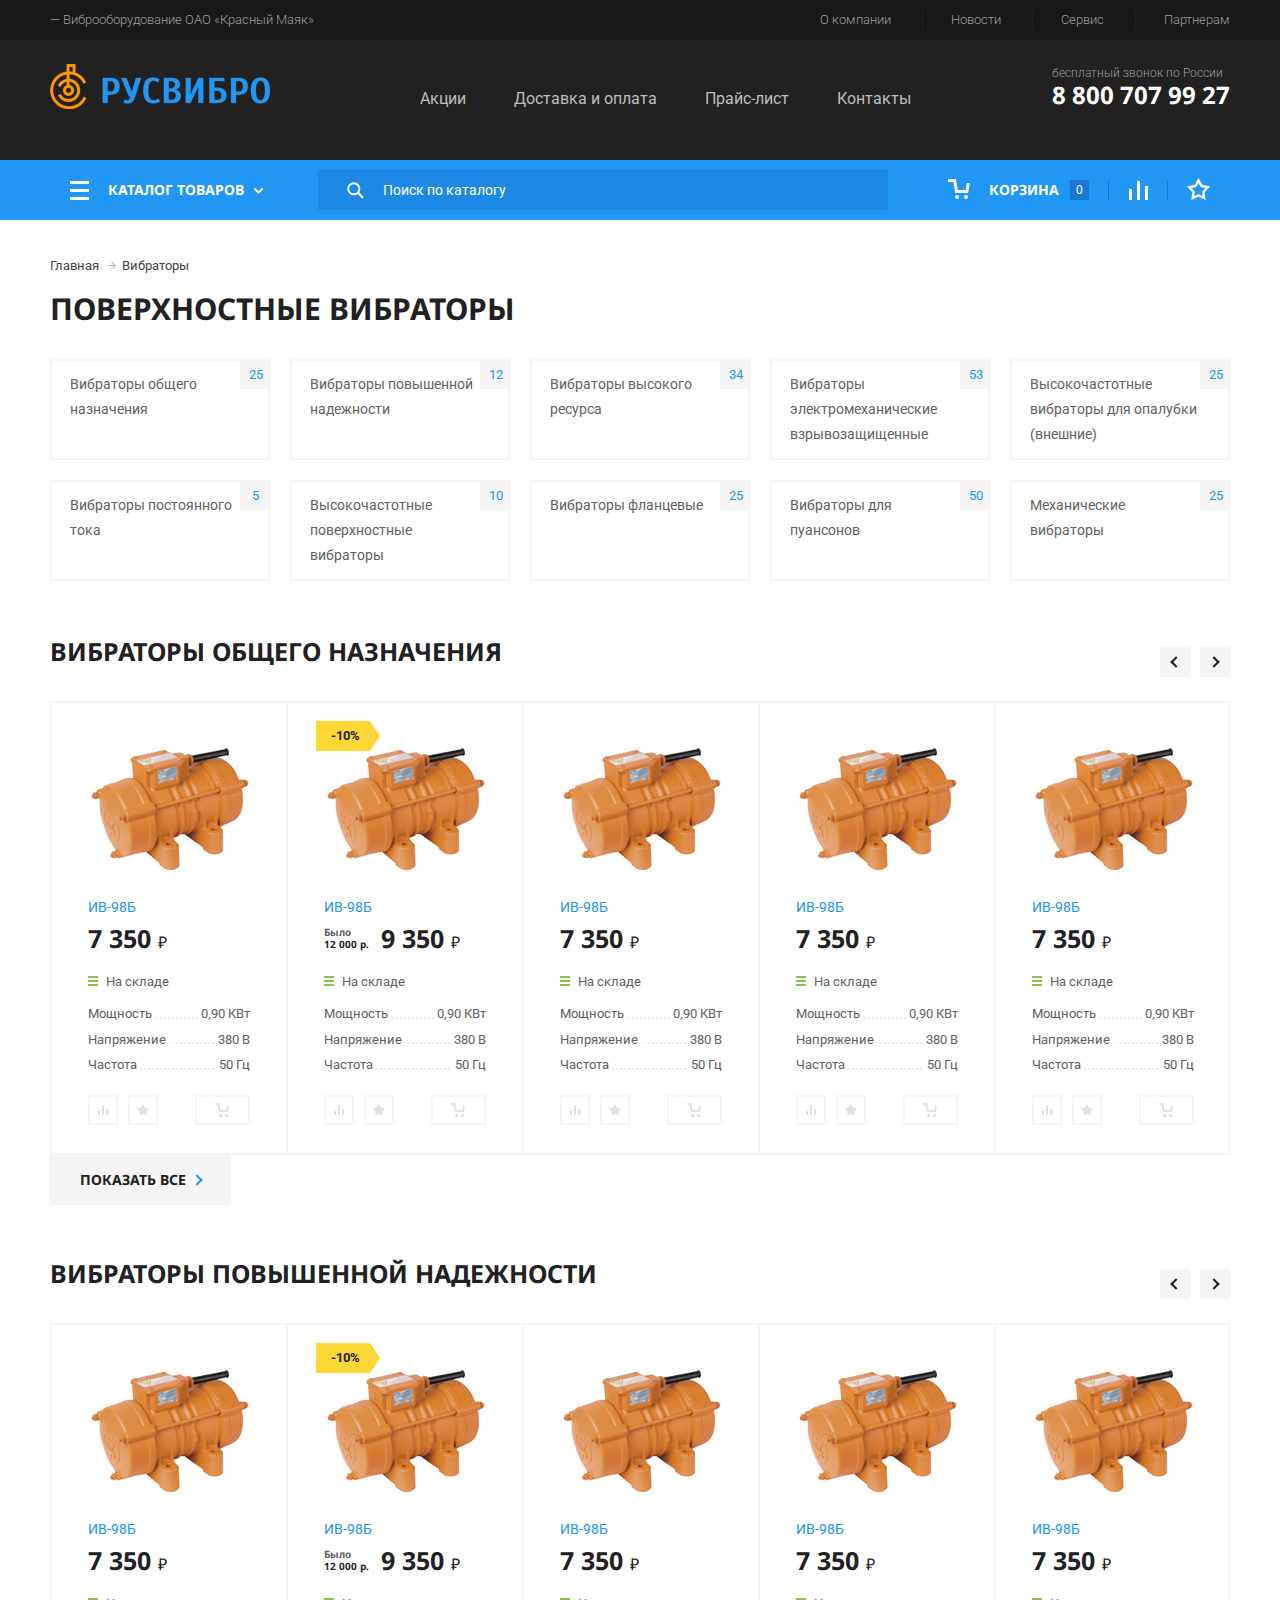
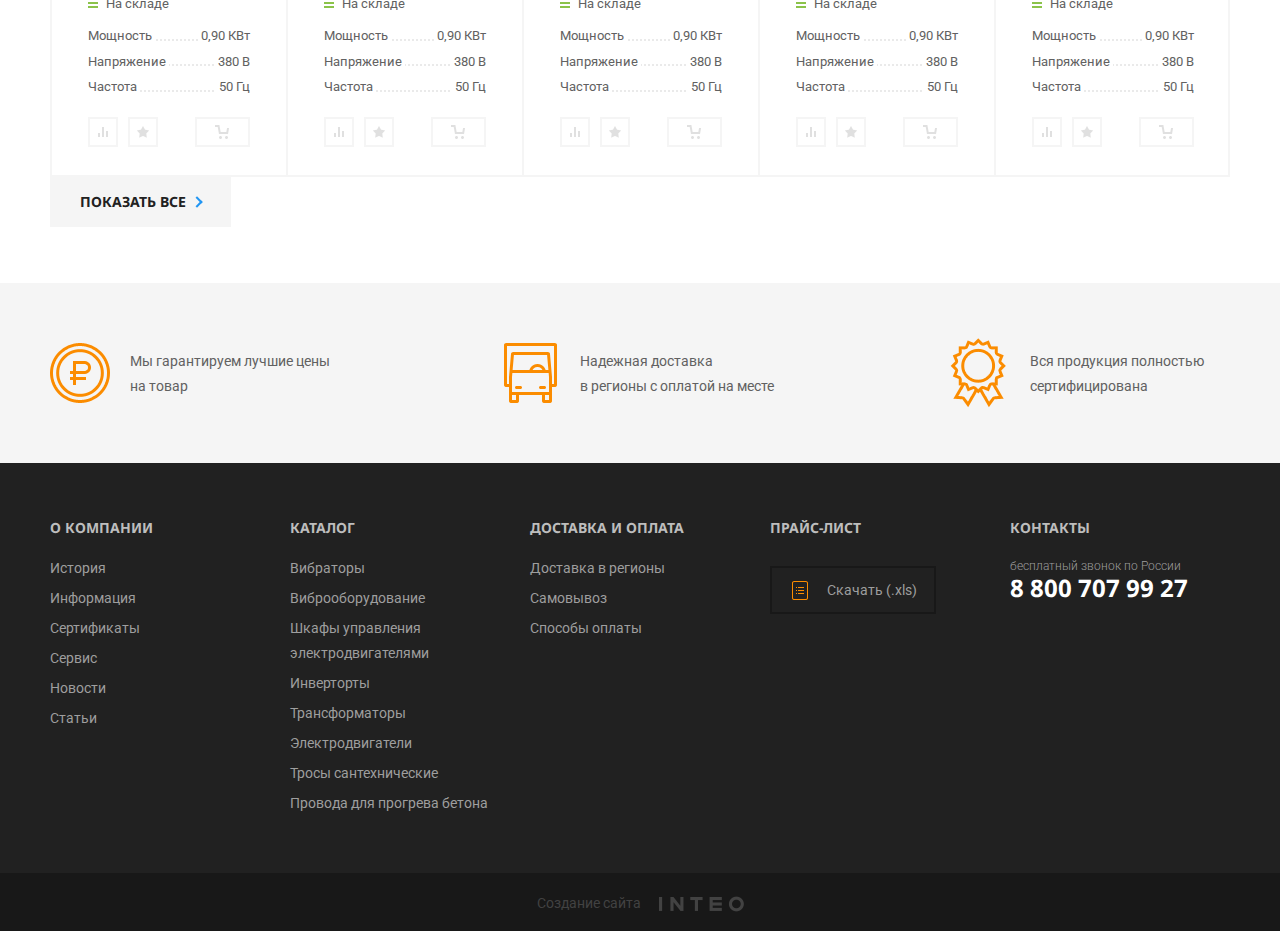
==== index2.html @ ef562145 "Каталог товаров" ====
<!DOCTYPE html>
<html lang="ru">
  <head>
    <meta charset="utf-8">
    <meta http-equiv="X-UA-Compatible" content="IE=edge">
    <meta name="viewport" content="width=device-width, initial-scale=1">
    <meta name="description" content="">
    <meta name="keywords" content="">
    <link rel="icon" href="favicon.ico">
    <title>РусВибро</title>
    <link href='https://fonts.googleapis.com/css?family=Roboto:400,400italic,300,700,700italic&subset=latin,cyrillic' rel='stylesheet' type='text/css'>
    <link href='https://fonts.googleapis.com/css?family=Noto+Sans:400,700&subset=latin,cyrillic' rel='stylesheet' type='text/css'>
    <link href="f/css/flexslider.css" rel="stylesheet">
    <link href="f/css/main.css" rel="stylesheet">
    <script src="f/js/jquery-1.12.0.min.js"></script>
    <!-- HTML5 shim and Respond.js for IE8 support of HTML5 elements and media queries -->
    <!--[if lt IE 9]>
      <script src="https://oss.maxcdn.com/html5shiv/3.7.2/html5shiv.min.js"></script>
      <script src="https://oss.maxcdn.com/respond/1.4.2/respond.min.js"></script>
    <![endif]-->
    <script src="f/js/jquery.equalizer.min.js"></script>
    <script src="f/js/jquery.flexslider-min.js"></script>
    <script src="f/js/common.js"></script>
    <script>
    $(window).load(function() {
  $('.flexslider').flexslider({
    animation: "fade",
    slideshowSpeed: 5000
  });
});</script>
  </head>
  <body>
  <div id="page-wrapper">
    <div id="header">
    <div class="top-menu">
      <div class="container">
        <div class="row">
          <div class="col-md-20">
            <div class="top-menu__intro">— Виброоборудование ОАО «Красный Маяк»</div>
            <ul class="top-menu__links">
              <li><a href="#">О компании</a></li>
              <li><a href="#">Новости</a></li>
              <li><a href="#">Сервис</a></li>
              <li><a href="#">Партнерам</a></li>
            </ul>
          </div>
        </div>
      </div>
    </div>

    <div class="header">
      <div class="container">
        <div class="row">
          <div class="col-md-20">
            <div class="header__logo">
              <a href="/"><img src="f/i/logo.png" alt=""></a>
            </div>
            <div class="header__phone">
              <div class="phone__intro">бесплатный звонок по России</div>
              <div class="phone__num">8 800 707 99 27</div>
            </div>
            <div class="header__menu">
              <ul>
                <li><a href="#">Акции</a></li>
                <li><a href="#">Доставка и оплата</a></li>
                <li><a href="#">Прайс-лист</a></li>
                <li><a href="#">Контакты</a></li>
              </ul>
            </div>
          </div>
        </div>
      </div>
    </div>

    <div class="catalog-menu">
      <div class="container">
        <div class="row">
          <div class="col-md-20">
            <div class="catalog-menu__extra">
              <a class="catalog-menu__extra-item" href="#">
                <i class="icon-cart"></i> Корзина <span class="catalog-menu__cart-counter">0</span>
              </a><a class="catalog-menu__extra-item" href="#">
                <i class="icon-compare"></i>
              </a><a class="catalog-menu__extra-item" href="#">
                <i class="icon-fav"></i>
              </a>
            </div>
            <div class="catalog-menu__button" id="catalog-area">
              <a class="catalog-menu__extra-item" id="all-goods" href="#">
                <i class="icon-ham"></i> Каталог товаров <i class="icon-drop"></i>
              </a>
              <div class="categories">
                <div class="categories__top">
                  <ul class="categories__top-holder">       
                    <li class="category">
                      <a href="/" class="has-children">Вибраторы</a>
                      <div class="categories__sub categories__sub_double">
                        <div class="categories__sub-holder clearfix">
                          <div class="categories__sub-column">
                            <ul>                   
                              <li>
                                <a href="#" class="category-title">Поверхностные вибраторы</a>
                                <ul>                                
                                  <li>
                                    <a href="#">Общего назначения</a>
                                  </li>    
                                  <li>
                                    <a href="#">Общего назначения повышенной надежности</a>
                                  </li>    
                                  <li>
                                    <a href="#">Общего назначения высокого ресурса</a>
                                  </li>    
                                  <li>
                                    <a href="#">Электромеханические взрывозащищенные</a>
                                  </li>    
                                  <li>
                                    <a href="#">Высокочастотные для опалубки (внешние)</a>
                                  </li>    
                                  <li>
                                    <a href="#">Постоянного тока</a>
                                  </li>    
                                  <li>
                                    <a href="#">Высокочастотные</a>
                                  </li>    
                                  <li>
                                    <a href="#">Общего назначения фланцевые</a>
                                  </li>    
                                  <li>
                                    <a href="#">Для пуансонов</a>
                                  </li>    
                                  <li>
                                    <a href="#">Механические</a>
                                  </li>                      
                                </ul>
                              </li>
                            </ul>
                          </div>
                          <div class="categories__sub-column">
                            <ul>                   
                              <li>
                                <a href="#" class="category-title">Глубинные вибраторы</a>
                                <ul>                                
                                  <li>
                                    <a href="#">Для бетона с гибким валом</a>
                                  </li>    
                                  <li>
                                    <a href="#">Портативные</a>
                                  </li>    
                                  <li>
                                    <a href="#">Со встроенным электродвигателем</a>
                                  </li>    
                                  <li>
                                    <a href="#">Навесные</a>
                                  </li>    
                                  <li>
                                    <a href="#">Комплектующие</a>
                                  </li>                      
                                </ul>
                              </li>
                            </ul>
                          </div>
                        </div>
                      </div>
                    </li>   
                    <li class="category">
                      <a href="#" class="has-children">Вибраторы</a>
                      <div class="categories__sub">
                        <div class="categories__sub-holder clearfix">
                          <div class="categories__sub-column">
                            <ul>                   
                              <li>
                                <a href="#" class="category-title">Поверхностные вибраторы</a>
                                <ul>                                
                                  <li>
                                    <a href="#">Для бетона с гибким валом</a>
                                  </li>    
                                  <li>
                                    <a href="#">Портативные</a>
                                  </li>    
                                  <li>
                                    <a href="#">Со встроенным электродвигателем</a>
                                  </li>    
                                  <li>
                                    <a href="#">Навесные</a>
                                  </li>    
                                  <li>
                                    <a href="#">Комплектующие</a>
                                  </li>                      
                                </ul>
                              </li>
                            </ul>
                          </div>
                        </div>
                      </div>
                    </li>
                    <li class="category">
                      <a href="#">Виброоборудование</a>
                    </li>
                    <li class="category">
                      <a href="#">Шкафы управления электродвигателями</a>
                    </li>
                    <li class="category">
                      <a href="#">Инверторы</a>
                    </li>
                    <li class="category">
                      <a href="#">Трансформаторы</a>
                    </li>
                    <li class="category">
                      <a href="#">Электродвигатели</a>
                    </li>
                    <li class="category">
                      <a href="#">Тросы сантехнические</a>
                    </li>
                    <li class="category">
                      <a href="#">Провод для прогрева бетона</a>
                    </li>
                  </ul>
                </div>
              </div>
            </div>
            <div class="catalog-menu__search">
              <div id="search"><form action="" method="get"><input type="text" class="catalog-menu__search-input" placeholder="Поиск по каталогу"><button class="catalog-menu__search-button" type="submit"><i class="icon-search"></i></button></form></div>
            </div>
          </div>
        </div>
      </div>
    </div>
    </div>
    <div class="inner">
      <div class="container">
        <div class="row">
          <div class="col-md-20">
            <ol class="breadcrumb">
              <li><a href="#">Главная</a></li>
              <li><a href="#">Вибраторы</a></li>
            </ol>
            <h1>Поверхностные вибраторы</h1>
            <div class="row">
              <div class="col-lg-4 col-md-5 col-sm-33">
                <a href="#" class="catalog-group">Вибраторы общего назначения<span class="catalog-group__count">25</span></a>
              </div>
              <div class="col-lg-4 col-md-5 col-sm-33">
                <a href="#" class="catalog-group">Вибраторы повышенной надежности<span class="catalog-group__count">12</span></a>
              </div>
              <div class="col-lg-4 col-md-5 col-sm-33">
                <a href="#" class="catalog-group">Вибраторы высокого ресурса<span class="catalog-group__count">34</span></a>
              </div>
              <div class="clearfix visible-sm-block"></div>
              <div class="col-lg-4 col-md-5 col-sm-33">
                <a href="#" class="catalog-group">Вибраторы электромеханические взрывозащищенные<span class="catalog-group__count">53</span></a>
              </div>
              <div class="clearfix visible-md-block"></div>
              <div class="col-lg-4 col-md-5 col-sm-33">
                <a href="#" class="catalog-group">Высокочастотные вибраторы для опалубки (внешние)<span class="catalog-group__count">25</span></a>
              </div>
              <div class="clearfix visible-lg-block"></div>
              <div class="col-lg-4 col-md-5 col-sm-33">
                <a href="#" class="catalog-group">Вибраторы постоянного тока<span class="catalog-group__count">5</span></a>
              </div>
              <div class="clearfix visible-sm-block"></div>
              <div class="col-lg-4 col-md-5 col-sm-33">
                <a href="#" class="catalog-group">Высокочастотные поверхностные вибраторы<span class="catalog-group__count">10</span></a>
              </div>
              <div class="col-lg-4 col-md-5 col-sm-33">
                <a href="#" class="catalog-group">Вибраторы фланцевые<span class="catalog-group__count">25</span></a>
              </div>
              <div class="clearfix visible-md-block"></div>
              <div class="col-lg-4 col-md-5 col-sm-33">
                <a href="#" class="catalog-group">Вибраторы для пуансонов<span class="catalog-group__count">50</span></a>
              </div>
              <div class="col-lg-4 col-md-5 col-sm-33">
                <a href="#" class="catalog-group">Механические вибраторы<span class="catalog-group__count">25</span></a>
              </div>
            </div>
<script>
$(document).ready(function() {
  $('#group1').flexslider({
    animation: "slide",
    animationLoop: true,
    itemWidth: 234,
    itemMargin: 2,
    slideshow: false,
    start: function(){
      $('#group1').equalizer({
        columns: '.catalog-item'
      });
    }
  });
});
</script>
            <div class="catalog-group-preview">
            <h2 class="carousel__title"><a href="#">Вибраторы общего назначения</a></h2>
            <div class="flexslider carousel catalog-items clear" id="group1">
              <ul class="slides">
                <li>
                  <div class="catalog-item" data-href="#">
                    <div class="catalog-item__image">
                      <img src="f/i/cat1.jpg" alt="">
                    </div> 
                    <div class="catalog-item__content">
                      <a href="#"><span class="catalog-item__title">ИВ-98Б</span></a>
                      <div class="catalog-item__price">7 350 <span class="rub">₽</span></div>
                      <div class="catalog-item__warehouse catalog-item__warehouse_yes"><i class="icon-warehouse-yes"></i> На складе</div>
                      <dl class="catalog-item__char clearfix"><dt>Мощность</dt><dd>0,90 КВт</dd></dl>
                      <dl class="catalog-item__char clearfix"><dt>Напряжение</dt><dd>380 В</dd></dl>
                      <dl class="catalog-item__char clearfix"><dt>Частота</dt><dd>50 Гц</dd></dl>
                      <div class="catalog-item__actions"><a href="#" class="btn btn-default btn-xs"><i class="icon-compare-small"></i></a><a href="#" class="btn btn-default btn-xs"><i class="icon-fav-small"></i></a></div>
                    </div>
                    <div class="catalog-item__cart-counter"><span class="minus"></span><input type="number" value="1"><span class="plus"></span></div>
                    <div class="catalog-item__cart"><a href="#" class="btn btn-default btn-xs"><i class="icon-cart-small"></i></a></div>
                  </div>
                </li>
                                <li>
                  <div class="catalog-item" data-href="#">
                    <div class="catalog-item__image">
                      <img src="f/i/cat1.jpg" alt="">
                    </div> 
                    <div class="catalog-item__content">
                      <a href="#"><span class="catalog-item__title">ИВ-98Б</span></a>
                      <div class="catalog-item__price"><span class="catalog-item__price-old">Было<br><b>12 000 р.</b></span> 9 350 <span class="rub">₽</span></div>
                      <div class="catalog-item__warehouse catalog-item__warehouse_yes"><i class="icon-warehouse-yes"></i> На складе</div>
                      <dl class="catalog-item__char clearfix"><dt>Мощность</dt><dd>0,90 КВт</dd></dl>
                      <dl class="catalog-item__char clearfix"><dt>Напряжение</dt><dd>380 В</dd></dl>
                      <dl class="catalog-item__char clearfix"><dt>Частота</dt><dd>50 Гц</dd></dl>
                      <div class="catalog-item__actions"><a href="#" class="btn btn-default btn-xs"><i class="icon-compare-small"></i></a><a href="#" class="btn btn-default btn-xs"><i class="icon-fav-small"></i></a></div>
                    </div>
                    <div class="catalog-item__cart-counter"><span class="minus"></span><input type="number" value="1"><span class="plus"></span></div>
                    <div class="catalog-item__cart"><a href="#" class="btn btn-default btn-xs"><i class="icon-cart-small"></i></a></div>
                    <div class="catalog-item__labels">
                      <div class="catalog-item__labels-item">
                        <span class="catalog-item__labels-content catalog-item__labels-content_discount">-10%</span>
                      </div>
                    </div>
                  </div>
                </li>
                                <li>
                  <div class="catalog-item" data-href="#">
                    <div class="catalog-item__image">
                      <img src="f/i/cat1.jpg" alt="">
                    </div> 
                    <div class="catalog-item__content">
                      <a href="#"><span class="catalog-item__title">ИВ-98Б</span></a>
                      <div class="catalog-item__price">7 350 <span class="rub">₽</span></div>
                      <div class="catalog-item__warehouse catalog-item__warehouse_yes"><i class="icon-warehouse-yes"></i> На складе</div>
                      <dl class="catalog-item__char clearfix"><dt>Мощность</dt><dd>0,90 КВт</dd></dl>
                      <dl class="catalog-item__char clearfix"><dt>Напряжение</dt><dd>380 В</dd></dl>
                      <dl class="catalog-item__char clearfix"><dt>Частота</dt><dd>50 Гц</dd></dl>
                      <div class="catalog-item__actions"><a href="#" class="btn btn-default btn-xs"><i class="icon-compare-small"></i></a><a href="#" class="btn btn-default btn-xs"><i class="icon-fav-small"></i></a></div>
                    </div>
                    <div class="catalog-item__cart-counter"><span class="minus"></span><input type="number" value="1"><span class="plus"></span></div>
                    <div class="catalog-item__cart"><a href="#" class="btn btn-default btn-xs"><i class="icon-cart-small"></i></a></div>
                  </div>
                </li>
                                <li>
                  <div class="catalog-item" data-href="#">
                    <div class="catalog-item__image">
                      <img src="f/i/cat1.jpg" alt="">
                    </div> 
                    <div class="catalog-item__content">
                      <a href="#"><span class="catalog-item__title">ИВ-98Б</span></a>
                      <div class="catalog-item__price">7 350 <span class="rub">₽</span></div>
                      <div class="catalog-item__warehouse catalog-item__warehouse_yes"><i class="icon-warehouse-yes"></i> На складе</div>
                      <dl class="catalog-item__char clearfix"><dt>Мощность</dt><dd>0,90 КВт</dd></dl>
                      <dl class="catalog-item__char clearfix"><dt>Напряжение</dt><dd>380 В</dd></dl>
                      <dl class="catalog-item__char clearfix"><dt>Частота</dt><dd>50 Гц</dd></dl>
                      <div class="catalog-item__actions"><a href="#" class="btn btn-default btn-xs"><i class="icon-compare-small"></i></a><a href="#" class="btn btn-default btn-xs"><i class="icon-fav-small"></i></a></div>
                    </div>
                    <div class="catalog-item__cart-counter"><span class="minus"></span><input type="number" value="1"><span class="plus"></span></div>
                    <div class="catalog-item__cart"><a href="#" class="btn btn-default btn-xs"><i class="icon-cart-small"></i></a></div>
                  </div>
                </li>
                                <li>
                  <div class="catalog-item" data-href="#">
                    <div class="catalog-item__image">
                      <img src="f/i/cat1.jpg" alt="">
                    </div> 
                    <div class="catalog-item__content">
                      <a href="#"><span class="catalog-item__title">ИВ-98Б</span></a>
                      <div class="catalog-item__price">7 350 <span class="rub">₽</span></div>
                      <div class="catalog-item__warehouse catalog-item__warehouse_yes"><i class="icon-warehouse-yes"></i> На складе</div>
                      <dl class="catalog-item__char clearfix"><dt>Мощность</dt><dd>0,90 КВт</dd></dl>
                      <dl class="catalog-item__char clearfix"><dt>Напряжение</dt><dd>380 В</dd></dl>
                      <dl class="catalog-item__char clearfix"><dt>Частота</dt><dd>50 Гц</dd></dl>
                      <div class="catalog-item__actions"><a href="#" class="btn btn-default btn-xs"><i class="icon-compare-small"></i></a><a href="#" class="btn btn-default btn-xs"><i class="icon-fav-small"></i></a></div>
                    </div>
                    <div class="catalog-item__cart-counter"><span class="minus"></span><input type="number" value="1"><span class="plus"></span></div>
                    <div class="catalog-item__cart"><a href="#" class="btn btn-default btn-xs"><i class="icon-cart-small"></i></a></div>
                  </div>
                </li>
                                <li>
                  <div class="catalog-item" data-href="#">
                    <div class="catalog-item__image">
                      <img src="f/i/cat1.jpg" alt="">
                    </div> 
                    <div class="catalog-item__content">
                      <a href="#"><span class="catalog-item__title">ИВ-98Б</span></a>
                      <div class="catalog-item__price">7 350 <span class="rub">₽</span></div>
                      <div class="catalog-item__warehouse catalog-item__warehouse_yes"><i class="icon-warehouse-yes"></i> На складе</div>
                      <dl class="catalog-item__char clearfix"><dt>Мощность</dt><dd>0,90 КВт</dd></dl>
                      <dl class="catalog-item__char clearfix"><dt>Напряжение</dt><dd>380 В</dd></dl>
                      <dl class="catalog-item__char clearfix"><dt>Частота</dt><dd>50 Гц</dd></dl>
                      <div class="catalog-item__actions"><a href="#" class="btn btn-default btn-xs"><i class="icon-compare-small"></i></a><a href="#" class="btn btn-default btn-xs"><i class="icon-fav-small"></i></a></div>
                    </div>
                    <div class="catalog-item__cart-counter"><span class="minus"></span><input type="number" value="1"><span class="plus"></span></div>
                    <div class="catalog-item__cart"><a href="#" class="btn btn-default btn-xs"><i class="icon-cart-small"></i></a></div>
                  </div>
                </li>
                                <li>
                  <div class="catalog-item" data-href="#">
                    <div class="catalog-item__image">
                      <img src="f/i/cat1.jpg" alt="">
                    </div> 
                    <div class="catalog-item__content">
                      <a href="#"><span class="catalog-item__title">ИВ-98Б</span></a>
                      <div class="catalog-item__price">7 350 <span class="rub">₽</span></div>
                      <div class="catalog-item__warehouse catalog-item__warehouse_yes"><i class="icon-warehouse-yes"></i> На складе</div>
                      <dl class="catalog-item__char clearfix"><dt>Мощность</dt><dd>0,90 КВт</dd></dl>
                      <dl class="catalog-item__char clearfix"><dt>Напряжение</dt><dd>380 В</dd></dl>
                      <dl class="catalog-item__char clearfix"><dt>Частота</dt><dd>50 Гц</dd></dl>
                      <div class="catalog-item__actions"><a href="#" class="btn btn-default btn-xs"><i class="icon-compare-small"></i></a><a href="#" class="btn btn-default btn-xs"><i class="icon-fav-small"></i></a></div>
                    </div>
                    <div class="catalog-item__cart-counter"><span class="minus"></span><input type="number" value="1"><span class="plus"></span></div>
                    <div class="catalog-item__cart"><a href="#" class="btn btn-default btn-xs"><i class="icon-cart-small"></i></a></div>
                  </div>
                </li>
                <li>
                  <div class="catalog-item" data-href="#">
                    <div class="catalog-item__image">
                      <img src="f/i/cat1.jpg" alt="">
                    </div> 
                    <div class="catalog-item__content">
                      <a href="#"><span class="catalog-item__title">ИВ-98Б</span></a>
                      <div class="catalog-item__price">7 350 <span class="rub">₽</span></div>
                      <div class="catalog-item__warehouse catalog-item__warehouse_yes"><i class="icon-warehouse-yes"></i> На складе</div>
                      <dl class="catalog-item__char clearfix"><dt>Мощность</dt><dd>0,90 КВт</dd></dl>
                      <dl class="catalog-item__char clearfix"><dt>Напряжение</dt><dd>380 В</dd></dl>
                      <dl class="catalog-item__char clearfix"><dt>Частота</dt><dd>50 Гц</dd></dl>
                      <div class="catalog-item__actions"><a href="#" class="btn btn-default btn-xs"><i class="icon-compare-small"></i></a><a href="#" class="btn btn-default btn-xs"><i class="icon-fav-small"></i></a></div>
                    </div>
                    <div class="catalog-item__cart-counter"><span class="minus"></span><input type="number" value="1"><span class="plus"></span></div>
                    <div class="catalog-item__cart"><a href="#" class="btn btn-default btn-xs"><i class="icon-cart-small"></i></a></div>
                  </div>
                </li>
                <li>
                  <div class="catalog-item" data-href="#">
                    <div class="catalog-item__image">
                      <img src="f/i/cat1.jpg" alt="">
                    </div> 
                    <div class="catalog-item__content">
                      <a href="#"><span class="catalog-item__title">ИВ-98Б</span></a>
                      <div class="catalog-item__price">7 350 <span class="rub">₽</span></div>
                      <div class="catalog-item__warehouse catalog-item__warehouse_yes"><i class="icon-warehouse-yes"></i> На складе</div>
                      <dl class="catalog-item__char clearfix"><dt>Мощность</dt><dd>0,90 КВт</dd></dl>
                      <dl class="catalog-item__char clearfix"><dt>Напряжение</dt><dd>380 В</dd></dl>
                      <dl class="catalog-item__char clearfix"><dt>Частота</dt><dd>50 Гц</dd></dl>
                      <div class="catalog-item__actions"><a href="#" class="btn btn-default btn-xs"><i class="icon-compare-small"></i></a><a href="#" class="btn btn-default btn-xs"><i class="icon-fav-small"></i></a></div>
                    </div>
                    <div class="catalog-item__cart-counter"><span class="minus"></span><input type="number" value="1"><span class="plus"></span></div>
                    <div class="catalog-item__cart"><a href="#" class="btn btn-default btn-xs"><i class="icon-cart-small"></i></a></div>
                  </div>
                </li>
                <li>
                  <div class="catalog-item" data-href="#">
                    <div class="catalog-item__image">
                      <img src="f/i/cat1.jpg" alt="">
                    </div> 
                    <div class="catalog-item__content">
                      <a href="#"><span class="catalog-item__title">ИВ-98Б</span></a>
                      <div class="catalog-item__price">7 350 <span class="rub">₽</span></div>
                      <div class="catalog-item__warehouse catalog-item__warehouse_yes"><i class="icon-warehouse-yes"></i> На складе</div>
                      <dl class="catalog-item__char clearfix"><dt>Мощность</dt><dd>0,90 КВт</dd></dl>
                      <dl class="catalog-item__char clearfix"><dt>Напряжение</dt><dd>380 В</dd></dl>
                      <dl class="catalog-item__char clearfix"><dt>Частота</dt><dd>50 Гц</dd></dl>
                      <div class="catalog-item__actions"><a href="#" class="btn btn-default btn-xs"><i class="icon-compare-small"></i></a><a href="#" class="btn btn-default btn-xs"><i class="icon-fav-small"></i></a></div>
                    </div>
                    <div class="catalog-item__cart-counter"><span class="minus"></span><input type="number" value="1"><span class="plus"></span></div>
                    <div class="catalog-item__cart"><a href="#" class="btn btn-default btn-xs"><i class="icon-cart-small"></i></a></div>
                  </div>
                </li>
                <li>
                  <div class="catalog-item" data-href="#">
                    <div class="catalog-item__image">
                      <img src="f/i/cat1.jpg" alt="">
                    </div> 
                    <div class="catalog-item__content">
                      <a href="#"><span class="catalog-item__title">ИВ-98Б</span></a>
                      <div class="catalog-item__price">7 350 <span class="rub">₽</span></div>
                      <div class="catalog-item__warehouse catalog-item__warehouse_yes"><i class="icon-warehouse-yes"></i> На складе</div>
                      <dl class="catalog-item__char clearfix"><dt>Мощность</dt><dd>0,90 КВт</dd></dl>
                      <dl class="catalog-item__char clearfix"><dt>Напряжение</dt><dd>380 В</dd></dl>
                      <dl class="catalog-item__char clearfix"><dt>Частота</dt><dd>50 Гц</dd></dl>
                      <div class="catalog-item__actions"><a href="#" class="btn btn-default btn-xs"><i class="icon-compare-small"></i></a><a href="#" class="btn btn-default btn-xs"><i class="icon-fav-small"></i></a></div>
                    </div>
                    <div class="catalog-item__cart-counter"><span class="minus"></span><input type="number" value="1"><span class="plus"></span></div>
                    <div class="catalog-item__cart"><a href="#" class="btn btn-default btn-xs"><i class="icon-cart-small"></i></a></div>
                  </div>
                </li>
              </ul>
            </div>
            <div class="catalog-all"><a href="#"><span>Показать все</span></a></div>
            </div>


<script>
$(document).ready(function() {
  $('#group2').flexslider({
    animation: "slide",
    animationLoop: true,
    itemWidth: 234,
    itemMargin: 2,
    slideshow: false,
    start: function(){
      $('#group2').equalizer({
        columns: '.catalog-item'
      });
    }
  });
});
</script>
            <div class="catalog-group-preview">
            <h2 class="carousel__title"><a href="#">Вибраторы повышенной надежности</a></h2>
            <div class="flexslider carousel catalog-items clear" id="group2">
              <ul class="slides">
                <li>
                  <div class="catalog-item" data-href="#">
                    <div class="catalog-item__image">
                      <img src="f/i/cat1.jpg" alt="">
                    </div> 
                    <div class="catalog-item__content">
                      <a href="#"><span class="catalog-item__title">ИВ-98Б</span></a>
                      <div class="catalog-item__price">7 350 <span class="rub">₽</span></div>
                      <div class="catalog-item__warehouse catalog-item__warehouse_yes"><i class="icon-warehouse-yes"></i> На складе</div>
                      <dl class="catalog-item__char clearfix"><dt>Мощность</dt><dd>0,90 КВт</dd></dl>
                      <dl class="catalog-item__char clearfix"><dt>Напряжение</dt><dd>380 В</dd></dl>
                      <dl class="catalog-item__char clearfix"><dt>Частота</dt><dd>50 Гц</dd></dl>
                      <div class="catalog-item__actions"><a href="#" class="btn btn-default btn-xs"><i class="icon-compare-small"></i></a><a href="#" class="btn btn-default btn-xs"><i class="icon-fav-small"></i></a></div>
                    </div>
                    <div class="catalog-item__cart-counter"><span class="minus"></span><input type="number" value="1"><span class="plus"></span></div>
                    <div class="catalog-item__cart"><a href="#" class="btn btn-default btn-xs"><i class="icon-cart-small"></i></a></div>
                  </div>
                </li>
                                <li>
                  <div class="catalog-item" data-href="#">
                    <div class="catalog-item__image">
                      <img src="f/i/cat1.jpg" alt="">
                    </div> 
                    <div class="catalog-item__content">
                      <a href="#"><span class="catalog-item__title">ИВ-98Б</span></a>
                      <div class="catalog-item__price"><span class="catalog-item__price-old">Было<br><b>12 000 р.</b></span> 9 350 <span class="rub">₽</span></div>
                      <div class="catalog-item__warehouse catalog-item__warehouse_yes"><i class="icon-warehouse-yes"></i> На складе</div>
                      <dl class="catalog-item__char clearfix"><dt>Мощность</dt><dd>0,90 КВт</dd></dl>
                      <dl class="catalog-item__char clearfix"><dt>Напряжение</dt><dd>380 В</dd></dl>
                      <dl class="catalog-item__char clearfix"><dt>Частота</dt><dd>50 Гц</dd></dl>
                      <div class="catalog-item__actions"><a href="#" class="btn btn-default btn-xs"><i class="icon-compare-small"></i></a><a href="#" class="btn btn-default btn-xs"><i class="icon-fav-small"></i></a></div>
                    </div>
                    <div class="catalog-item__cart-counter"><span class="minus"></span><input type="number" value="1"><span class="plus"></span></div>
                    <div class="catalog-item__cart"><a href="#" class="btn btn-default btn-xs"><i class="icon-cart-small"></i></a></div>
                    <div class="catalog-item__labels">
                      <div class="catalog-item__labels-item">
                        <span class="catalog-item__labels-content catalog-item__labels-content_discount">-10%</span>
                      </div>
                    </div>
                  </div>
                </li>
                                <li>
                  <div class="catalog-item" data-href="#">
                    <div class="catalog-item__image">
                      <img src="f/i/cat1.jpg" alt="">
                    </div> 
                    <div class="catalog-item__content">
                      <a href="#"><span class="catalog-item__title">ИВ-98Б</span></a>
                      <div class="catalog-item__price">7 350 <span class="rub">₽</span></div>
                      <div class="catalog-item__warehouse catalog-item__warehouse_yes"><i class="icon-warehouse-yes"></i> На складе</div>
                      <dl class="catalog-item__char clearfix"><dt>Мощность</dt><dd>0,90 КВт</dd></dl>
                      <dl class="catalog-item__char clearfix"><dt>Напряжение</dt><dd>380 В</dd></dl>
                      <dl class="catalog-item__char clearfix"><dt>Частота</dt><dd>50 Гц</dd></dl>
                      <div class="catalog-item__actions"><a href="#" class="btn btn-default btn-xs"><i class="icon-compare-small"></i></a><a href="#" class="btn btn-default btn-xs"><i class="icon-fav-small"></i></a></div>
                    </div>
                    <div class="catalog-item__cart-counter"><span class="minus"></span><input type="number" value="1"><span class="plus"></span></div>
                    <div class="catalog-item__cart"><a href="#" class="btn btn-default btn-xs"><i class="icon-cart-small"></i></a></div>
                  </div>
                </li>
                                <li>
                  <div class="catalog-item" data-href="#">
                    <div class="catalog-item__image">
                      <img src="f/i/cat1.jpg" alt="">
                    </div> 
                    <div class="catalog-item__content">
                      <a href="#"><span class="catalog-item__title">ИВ-98Б</span></a>
                      <div class="catalog-item__price">7 350 <span class="rub">₽</span></div>
                      <div class="catalog-item__warehouse catalog-item__warehouse_yes"><i class="icon-warehouse-yes"></i> На складе</div>
                      <dl class="catalog-item__char clearfix"><dt>Мощность</dt><dd>0,90 КВт</dd></dl>
                      <dl class="catalog-item__char clearfix"><dt>Напряжение</dt><dd>380 В</dd></dl>
                      <dl class="catalog-item__char clearfix"><dt>Частота</dt><dd>50 Гц</dd></dl>
                      <div class="catalog-item__actions"><a href="#" class="btn btn-default btn-xs"><i class="icon-compare-small"></i></a><a href="#" class="btn btn-default btn-xs"><i class="icon-fav-small"></i></a></div>
                    </div>
                    <div class="catalog-item__cart-counter"><span class="minus"></span><input type="number" value="1"><span class="plus"></span></div>
                    <div class="catalog-item__cart"><a href="#" class="btn btn-default btn-xs"><i class="icon-cart-small"></i></a></div>
                  </div>
                </li>
                                <li>
                  <div class="catalog-item" data-href="#">
                    <div class="catalog-item__image">
                      <img src="f/i/cat1.jpg" alt="">
                    </div> 
                    <div class="catalog-item__content">
                      <a href="#"><span class="catalog-item__title">ИВ-98Б</span></a>
                      <div class="catalog-item__price">7 350 <span class="rub">₽</span></div>
                      <div class="catalog-item__warehouse catalog-item__warehouse_yes"><i class="icon-warehouse-yes"></i> На складе</div>
                      <dl class="catalog-item__char clearfix"><dt>Мощность</dt><dd>0,90 КВт</dd></dl>
                      <dl class="catalog-item__char clearfix"><dt>Напряжение</dt><dd>380 В</dd></dl>
                      <dl class="catalog-item__char clearfix"><dt>Частота</dt><dd>50 Гц</dd></dl>
                      <div class="catalog-item__actions"><a href="#" class="btn btn-default btn-xs"><i class="icon-compare-small"></i></a><a href="#" class="btn btn-default btn-xs"><i class="icon-fav-small"></i></a></div>
                    </div>
                    <div class="catalog-item__cart-counter"><span class="minus"></span><input type="number" value="1"><span class="plus"></span></div>
                    <div class="catalog-item__cart"><a href="#" class="btn btn-default btn-xs"><i class="icon-cart-small"></i></a></div>
                  </div>
                </li>
                                <li>
                  <div class="catalog-item" data-href="#">
                    <div class="catalog-item__image">
                      <img src="f/i/cat1.jpg" alt="">
                    </div> 
                    <div class="catalog-item__content">
                      <a href="#"><span class="catalog-item__title">ИВ-98Б</span></a>
                      <div class="catalog-item__price">7 350 <span class="rub">₽</span></div>
                      <div class="catalog-item__warehouse catalog-item__warehouse_yes"><i class="icon-warehouse-yes"></i> На складе</div>
                      <dl class="catalog-item__char clearfix"><dt>Мощность</dt><dd>0,90 КВт</dd></dl>
                      <dl class="catalog-item__char clearfix"><dt>Напряжение</dt><dd>380 В</dd></dl>
                      <dl class="catalog-item__char clearfix"><dt>Частота</dt><dd>50 Гц</dd></dl>
                      <div class="catalog-item__actions"><a href="#" class="btn btn-default btn-xs"><i class="icon-compare-small"></i></a><a href="#" class="btn btn-default btn-xs"><i class="icon-fav-small"></i></a></div>
                    </div>
                    <div class="catalog-item__cart-counter"><span class="minus"></span><input type="number" value="1"><span class="plus"></span></div>
                    <div class="catalog-item__cart"><a href="#" class="btn btn-default btn-xs"><i class="icon-cart-small"></i></a></div>
                  </div>
                </li>
                                <li>
                  <div class="catalog-item" data-href="#">
                    <div class="catalog-item__image">
                      <img src="f/i/cat1.jpg" alt="">
                    </div> 
                    <div class="catalog-item__content">
                      <a href="#"><span class="catalog-item__title">ИВ-98Б</span></a>
                      <div class="catalog-item__price">7 350 <span class="rub">₽</span></div>
                      <div class="catalog-item__warehouse catalog-item__warehouse_yes"><i class="icon-warehouse-yes"></i> На складе</div>
                      <dl class="catalog-item__char clearfix"><dt>Мощность</dt><dd>0,90 КВт</dd></dl>
                      <dl class="catalog-item__char clearfix"><dt>Напряжение</dt><dd>380 В</dd></dl>
                      <dl class="catalog-item__char clearfix"><dt>Частота</dt><dd>50 Гц</dd></dl>
                      <div class="catalog-item__actions"><a href="#" class="btn btn-default btn-xs"><i class="icon-compare-small"></i></a><a href="#" class="btn btn-default btn-xs"><i class="icon-fav-small"></i></a></div>
                    </div>
                    <div class="catalog-item__cart-counter"><span class="minus"></span><input type="number" value="1"><span class="plus"></span></div>
                    <div class="catalog-item__cart"><a href="#" class="btn btn-default btn-xs"><i class="icon-cart-small"></i></a></div>
                  </div>
                </li>
                <li>
                  <div class="catalog-item" data-href="#">
                    <div class="catalog-item__image">
                      <img src="f/i/cat1.jpg" alt="">
                    </div> 
                    <div class="catalog-item__content">
                      <a href="#"><span class="catalog-item__title">ИВ-98Б</span></a>
                      <div class="catalog-item__price">7 350 <span class="rub">₽</span></div>
                      <div class="catalog-item__warehouse catalog-item__warehouse_yes"><i class="icon-warehouse-yes"></i> На складе</div>
                      <dl class="catalog-item__char clearfix"><dt>Мощность</dt><dd>0,90 КВт</dd></dl>
                      <dl class="catalog-item__char clearfix"><dt>Напряжение</dt><dd>380 В</dd></dl>
                      <dl class="catalog-item__char clearfix"><dt>Частота</dt><dd>50 Гц</dd></dl>
                      <div class="catalog-item__actions"><a href="#" class="btn btn-default btn-xs"><i class="icon-compare-small"></i></a><a href="#" class="btn btn-default btn-xs"><i class="icon-fav-small"></i></a></div>
                    </div>
                    <div class="catalog-item__cart-counter"><span class="minus"></span><input type="number" value="1"><span class="plus"></span></div>
                    <div class="catalog-item__cart"><a href="#" class="btn btn-default btn-xs"><i class="icon-cart-small"></i></a></div>
                  </div>
                </li>
                <li>
                  <div class="catalog-item" data-href="#">
                    <div class="catalog-item__image">
                      <img src="f/i/cat1.jpg" alt="">
                    </div> 
                    <div class="catalog-item__content">
                      <a href="#"><span class="catalog-item__title">ИВ-98Б</span></a>
                      <div class="catalog-item__price">7 350 <span class="rub">₽</span></div>
                      <div class="catalog-item__warehouse catalog-item__warehouse_yes"><i class="icon-warehouse-yes"></i> На складе</div>
                      <dl class="catalog-item__char clearfix"><dt>Мощность</dt><dd>0,90 КВт</dd></dl>
                      <dl class="catalog-item__char clearfix"><dt>Напряжение</dt><dd>380 В</dd></dl>
                      <dl class="catalog-item__char clearfix"><dt>Частота</dt><dd>50 Гц</dd></dl>
                      <div class="catalog-item__actions"><a href="#" class="btn btn-default btn-xs"><i class="icon-compare-small"></i></a><a href="#" class="btn btn-default btn-xs"><i class="icon-fav-small"></i></a></div>
                    </div>
                    <div class="catalog-item__cart-counter"><span class="minus"></span><input type="number" value="1"><span class="plus"></span></div>
                    <div class="catalog-item__cart"><a href="#" class="btn btn-default btn-xs"><i class="icon-cart-small"></i></a></div>
                  </div>
                </li>
                <li>
                  <div class="catalog-item" data-href="#">
                    <div class="catalog-item__image">
                      <img src="f/i/cat1.jpg" alt="">
                    </div> 
                    <div class="catalog-item__content">
                      <a href="#"><span class="catalog-item__title">ИВ-98Б</span></a>
                      <div class="catalog-item__price">7 350 <span class="rub">₽</span></div>
                      <div class="catalog-item__warehouse catalog-item__warehouse_yes"><i class="icon-warehouse-yes"></i> На складе</div>
                      <dl class="catalog-item__char clearfix"><dt>Мощность</dt><dd>0,90 КВт</dd></dl>
                      <dl class="catalog-item__char clearfix"><dt>Напряжение</dt><dd>380 В</dd></dl>
                      <dl class="catalog-item__char clearfix"><dt>Частота</dt><dd>50 Гц</dd></dl>
                      <div class="catalog-item__actions"><a href="#" class="btn btn-default btn-xs"><i class="icon-compare-small"></i></a><a href="#" class="btn btn-default btn-xs"><i class="icon-fav-small"></i></a></div>
                    </div>
                    <div class="catalog-item__cart-counter"><span class="minus"></span><input type="number" value="1"><span class="plus"></span></div>
                    <div class="catalog-item__cart"><a href="#" class="btn btn-default btn-xs"><i class="icon-cart-small"></i></a></div>
                  </div>
                </li>
                <li>
                  <div class="catalog-item" data-href="#">
                    <div class="catalog-item__image">
                      <img src="f/i/cat1.jpg" alt="">
                    </div> 
                    <div class="catalog-item__content">
                      <a href="#"><span class="catalog-item__title">ИВ-98Б</span></a>
                      <div class="catalog-item__price">7 350 <span class="rub">₽</span></div>
                      <div class="catalog-item__warehouse catalog-item__warehouse_yes"><i class="icon-warehouse-yes"></i> На складе</div>
                      <dl class="catalog-item__char clearfix"><dt>Мощность</dt><dd>0,90 КВт</dd></dl>
                      <dl class="catalog-item__char clearfix"><dt>Напряжение</dt><dd>380 В</dd></dl>
                      <dl class="catalog-item__char clearfix"><dt>Частота</dt><dd>50 Гц</dd></dl>
                      <div class="catalog-item__actions"><a href="#" class="btn btn-default btn-xs"><i class="icon-compare-small"></i></a><a href="#" class="btn btn-default btn-xs"><i class="icon-fav-small"></i></a></div>
                    </div>
                    <div class="catalog-item__cart-counter"><span class="minus"></span><input type="number" value="1"><span class="plus"></span></div>
                    <div class="catalog-item__cart"><a href="#" class="btn btn-default btn-xs"><i class="icon-cart-small"></i></a></div>
                  </div>
                </li>
              </ul>
            </div>
            <div class="catalog-all"><a href="#"><span>Показать все</span></a></div>
            </div>


          </div>
        </div>
      </div>
    </div>
    <div class="extra-block">
      <div class="container">
        <div class="row">
          <div class="col-md-20">
            <div class="extra-block__holder">
              <div class="extra-block__item extra-block__item_price">Мы гарантируем лучшие цены на&nbsp;товар</div>
              <div class="extra-block__item extra-block__item_delivery">Надежная доставка в&nbsp;регионы с&nbsp;оплатой на&nbsp;месте</div>
              <div class="extra-block__item extra-block__item_cert">Вся продукция полностью сертифицирована</div>
              <span class="extra-block__stretch"></span>
            </div>
          </div>
        </div>
      </div>
    </div>
    <div class="footer">
      <div class="container">
        <div class="row">
          <div class="col-md-4 col-sm-33">
            <div class="footer__column">
              <ul>
                <li><a href="#">О компании</a>
                  <ul>
                    <li><a href="#">История</a></li>
                    <li><a href="#">Информация</a></li>
                    <li><a href="#">Сертификаты</a></li>
                    <li><a href="#">Сервис</a></li>
                    <li><a href="#">Новости</a></li>
                    <li><a href="#">Статьи</a></li>
                  </ul>
                </li>
              </ul>
            </div>
          </div>
          <div class="col-md-4 col-sm-33">
            <div class="footer__column">
              <ul>
                <li><a href="#">Каталог</a>
                  <ul>
                    <li><a href="#">Вибраторы</a></li>
                    <li><a href="#">Виброоборудование</a></li>
                    <li><a href="#">Шкафы управления электродвигателями</a></li>
                    <li><a href="#">Инверторты</a></li>
                    <li><a href="#">Трансформаторы</a></li>
                    <li><a href="#">Электродвигатели</a></li>
                    <li><a href="#">Тросы сантехнические</a></li>
                    <li><a href="#">Провода для прогрева бетона</a></li>
                  </ul>
                </li>
              </ul>
            </div>
          </div>
          <div class="col-md-4 col-sm-33">
            <div class="footer__column">
              <ul>
                <li><a href="#">Доставка и оплата</a>
                  <ul>
                    <li><a href="#">Доставка в регионы</a></li>
                    <li><a href="#">Самовывоз</a></li>
                    <li><a href="#">Способы оплаты</a></li>
                  </ul>
                </li>
              </ul>
            </div>
          </div>
          <div class="col-md-4 col-sm-33">
            <div class="footer__column">
              <ul>
                <li><a href="#">Прайс-лист</a>
                  <ul>
                    <li>
                      <a class="btn" href="#"><i class="icon-document"></i> Скачать (.xls)</a>
                    </li>
                  </ul>
                </li>
              </ul>
            </div>
          </div>
          <div class="col-md-4 col-sm-33">
            <div class="footer__column">
              <ul>
                <li><a href="#">Контакты</a>
                  <ul>
                    <li>
                      <div class="phone__intro">бесплатный звонок по России</div>
                      <div class="phone__num">8 800 707 99 27</div></li>
                  </ul>
                </li>
              </ul>
            </div>
          </div>
        </div>
      </div>
    </div>
    <div class="developer">
      Создание сайта <a href="http://inteo-s.ru/" rel="external"><i class="icon-inteo"></i></a>
    </div>
    </div>
  </body>
</html>
---- f/css/main.css ----
html {
  font-family: sans-serif;
  -ms-text-size-adjust: 100%;
  -webkit-text-size-adjust: 100%;
}
body {
  margin: 0;
}
article,
aside,
details,
figcaption,
figure,
footer,
header,
hgroup,
main,
menu,
nav,
section,
summary {
  display: block;
}
audio,
canvas,
progress,
video {
  display: inline-block;
  vertical-align: baseline;
}
audio:not([controls]) {
  display: none;
  height: 0;
}
[hidden],
template {
  display: none;
}
a {
  background-color: transparent;
}
a:active,
a:hover {
  outline: 0;
  text-decoration: underline;
}
abbr[title] {
  border-bottom: 1px dotted;
}
b,
strong {
  font-weight: bold;
}
dfn {
  font-style: italic;
}
h1 {
  font-size: 2em;
  margin: 0.67em 0;
}
mark {
  background: #ff0;
  color: #000;
}
small {
  font-size: 80%;
}
sub,
sup {
  font-size: 75%;
  line-height: 0;
  position: relative;
  vertical-align: baseline;
}
sup {
  top: -0.5em;
}
sub {
  bottom: -0.25em;
}
img {
  border: 0;
}
svg:not(:root) {
  overflow: hidden;
}
figure {
  margin: 1em 40px;
}
hr {
  -webkit-box-sizing: content-box;
     -moz-box-sizing: content-box;
          box-sizing: content-box;
  height: 0;
}
pre {
  overflow: auto;
}
code,
kbd,
pre,
samp {
  font-family: monospace, monospace;
  font-size: 1em;
}
button,
input,
optgroup,
select,
textarea {
  color: inherit;
  font: inherit;
  margin: 0;
}
button {
  overflow: visible;
}
button,
select {
  text-transform: none;
}
button,
html input[type="button"],
input[type="reset"],
input[type="submit"] {
  -webkit-appearance: button;
  cursor: pointer;
}
button[disabled],
html input[disabled] {
  cursor: default;
}
button::-moz-focus-inner,
input::-moz-focus-inner {
  border: 0;
  padding: 0;
}
input {
  line-height: normal;
}
input[type="checkbox"],
input[type="radio"] {
  -webkit-box-sizing: border-box;
     -moz-box-sizing: border-box;
          box-sizing: border-box;
  padding: 0;
}
input[type="number"]::-webkit-inner-spin-button,
input[type="number"]::-webkit-outer-spin-button {
  height: auto;
}
input[type="search"] {
  -webkit-appearance: textfield;
  -webkit-box-sizing: content-box;
     -moz-box-sizing: content-box;
          box-sizing: content-box;
}
input[type="search"]::-webkit-search-cancel-button,
input[type="search"]::-webkit-search-decoration {
  -webkit-appearance: none;
}
fieldset {
  border: 1px solid #c0c0c0;
  margin: 0 2px;
  padding: 0.35em 0.625em 0.75em;
}
legend {
  border: 0;
  padding: 0;
}
textarea {
  overflow: auto;
}
optgroup {
  font-weight: bold;
}
table {
  border-collapse: collapse;
  border-spacing: 0;
}
td,
th {
  padding: 0;
}

@media print {
  *,
  *:before,
  *:after {
    background: transparent !important;
    color: #000 !important;
    -webkit-box-shadow: none !important;
            box-shadow: none !important;
    text-shadow: none !important;
  }
  a,
  a:visited {
    text-decoration: underline;
  }
  a[href]:after {
    content: " (" attr(href) ")";
  }
  abbr[title]:after {
    content: " (" attr(title) ")";
  }
  a[href^="#"]:after,
  a[href^="javascript:"]:after {
    content: "";
  }
  pre,
  blockquote {
    border: 1px solid #999;
    page-break-inside: avoid;
  }
  thead {
    display: table-header-group;
  }
  tr,
  img {
    page-break-inside: avoid;
  }
  img {
    max-width: 100% !important;
  }
  p,
  h2,
  h3 {
    orphans: 3;
    widows: 3;
  }
  h2,
  h3 {
    page-break-after: avoid;
  }
  .navbar {
    display: none;
  }
  .btn > .caret,
  .dropup > .btn > .caret {
    border-top-color: #000 !important;
  }
  .label {
    border: 1px solid #000;
  }
  .table {
    border-collapse: collapse !important;
  }
  .table td,
  .table th {
    background-color: #fff !important;
  }
  .table-bordered th,
  .table-bordered td {
    border: 1px solid #ddd !important;
  }
}
* {
  -webkit-box-sizing: border-box;
  -moz-box-sizing: border-box;
  box-sizing: border-box;
}
*:before,
*:after {
  -webkit-box-sizing: border-box;
  -moz-box-sizing: border-box;
  box-sizing: border-box;
}
html {
  font-size: 10px;
  -webkit-tap-highlight-color: rgba(0, 0, 0, 0);
}
body {
  font-family: "Roboto", Helvetica, Arial, sans-serif;
  font-size: 16px;
  line-height: 30px;
  color: #616161;
  background-color: #ffffff;
}
input,
button,
select,
textarea {
  font-family: inherit;
  font-size: inherit;
  line-height: inherit;
}
a {
  color: #337ab7;
  text-decoration: none;
  -webkit-transition: color .3s ease;
  transition: color .3s ease;
}
a:hover,
a:focus {
  color: #23527c;
}
a:focus {
  outline: 0;
}
figure {
  margin: 0;
}
img {
  vertical-align: middle;
}
hr {
  margin-top: 20px;
  margin-bottom: 20px;
  border: 0;
  border-top: 1px solid #eeeeee;
}
[role="button"] {
  cursor: pointer;
}
h1,
h2,
h3,
h4,
h5,
h6,
.h1,
.h2,
.h3,
.h4,
.h5,
.h6 {
  font-family: inherit;
  font-weight: 500;
  line-height: 1.1;
  color: #212121;
}
h1 a,
h2 a,
h3 a,
h4 a,
h5 a,
h6 a,
.h1 a,
.h2 a,
.h3 a,
.h4 a,
.h5 a,
.h6 a {
  color: #212121!important;
  text-decoration: none!important;
}
h1 small,
h2 small,
h3 small,
h4 small,
h5 small,
h6 small,
.h1 small,
.h2 small,
.h3 small,
.h4 small,
.h5 small,
.h6 small,
h1 .small,
h2 .small,
h3 .small,
h4 .small,
h5 .small,
h6 .small,
.h1 .small,
.h2 .small,
.h3 .small,
.h4 .small,
.h5 .small,
.h6 .small {
  font-weight: normal;
  line-height: 1;
  color: #777777;
}
h1,
.h1,
h2,
.h2,
h3,
.h3 {
  margin-top: 20px;
  margin-bottom: 10px;
}
h1 small,
.h1 small,
h2 small,
.h2 small,
h3 small,
.h3 small,
h1 .small,
.h1 .small,
h2 .small,
.h2 .small,
h3 .small,
.h3 .small {
  font-size: 65%;
}
h4,
.h4,
h5,
.h5,
h6,
.h6 {
  margin-top: 10px;
  margin-bottom: 10px;
}
h4 small,
.h4 small,
h5 small,
.h5 small,
h6 small,
.h6 small,
h4 .small,
.h4 .small,
h5 .small,
.h5 .small,
h6 .small,
.h6 .small {
  font-size: 75%;
}
h1,
.h1 {
  font: bold 30px/50px 'Noto Sans', Arial, sans-serif;
  text-transform: uppercase;
  margin: 0 0 25px;
}
h2,
.h2 {
  font: bold 25px/40px 'Noto Sans', Arial, sans-serif;
  text-transform: uppercase;
  margin: 30px 0 30px;
}
h3,
.h3 {
  font-size: 24px;
}
h4,
.h4 {
  font-size: 18px;
}
h5,
.h5 {
  font-size: 14px;
}
h6,
.h6 {
  font-size: 12px;
}
p {
  margin: 0 0 10px;
}
.lead {
  margin-bottom: 20px;
  font-size: 16px;
  font-weight: 300;
  line-height: 1.4;
}
@media (min-width: 768px) {
  .lead {
    font-size: 21px;
  }
}
small,
.small {
  font-size: 85%;
}
mark,
.mark {
  background-color: #fcf8e3;
  padding: .2em;
}
ul,
ol {
  margin-top: 0;
  margin-bottom: 10px;
}
ul ul,
ol ul,
ul ol,
ol ol {
  margin-bottom: 0;
}
.list-unstyled {
  padding-left: 0;
  list-style: none;
}
.list-inline {
  padding-left: 0;
  list-style: none;
  margin-left: -5px;
}
.list-inline > li {
  display: inline-block;
  padding-left: 5px;
  padding-right: 5px;
}
dl {
  margin-top: 0;
  margin-bottom: 20px;
}
dt,
dd {
  line-height: 1.42857143;
}
dt {
  font-weight: bold;
}
dd {
  margin-left: 0;
}
@media (min-width: 768px) {
  .dl-horizontal dt {
    float: left;
    width: 160px;
    clear: left;
    text-align: right;
    overflow: hidden;
    text-overflow: ellipsis;
    white-space: nowrap;
  }
  .dl-horizontal dd {
    margin-left: 180px;
  }
}
abbr[title],
abbr[data-original-title] {
  cursor: help;
  border-bottom: 1px dotted #777777;
}
.initialism {
  font-size: 90%;
  text-transform: uppercase;
}
blockquote {
  padding: 10px 20px;
  margin: 0 0 20px;
  font-size: 17.5px;
  border-left: 5px solid #eeeeee;
}
blockquote p:last-child,
blockquote ul:last-child,
blockquote ol:last-child {
  margin-bottom: 0;
}
blockquote footer,
blockquote small,
blockquote .small {
  display: block;
  font-size: 80%;
  line-height: 1.42857143;
  color: #777777;
}
blockquote footer:before,
blockquote small:before,
blockquote .small:before {
  content: '\2014 \00A0';
}
.blockquote-reverse,
blockquote.pull-right {
  padding-right: 15px;
  padding-left: 0;
  border-right: 5px solid #eeeeee;
  border-left: 0;
  text-align: right;
}
.blockquote-reverse footer:before,
blockquote.pull-right footer:before,
.blockquote-reverse small:before,
blockquote.pull-right small:before,
.blockquote-reverse .small:before,
blockquote.pull-right .small:before {
  content: '';
}
.blockquote-reverse footer:after,
blockquote.pull-right footer:after,
.blockquote-reverse small:after,
blockquote.pull-right small:after,
.blockquote-reverse .small:after,
blockquote.pull-right .small:after {
  content: '\00A0 \2014';
}
address {
  margin-bottom: 20px;
  font-style: normal;
  line-height: 1.42857143;
}
code,
kbd,
pre,
samp {
  font-family: Menlo, Monaco, Consolas, "Courier New", monospace;
}
code {
  padding: 2px 4px;
  font-size: 90%;
  color: #c7254e;
  background-color: #f9f2f4;
  border-radius: 4px;
}
kbd {
  padding: 2px 4px;
  font-size: 90%;
  color: #ffffff;
  background-color: #333333;
  border-radius: 3px;
  -webkit-box-shadow: inset 0 -1px 0 rgba(0, 0, 0, 0.25);
          box-shadow: inset 0 -1px 0 rgba(0, 0, 0, 0.25);
}
kbd kbd {
  padding: 0;
  font-size: 100%;
  font-weight: bold;
  -webkit-box-shadow: none;
          box-shadow: none;
}
pre {
  display: block;
  padding: 9.5px;
  margin: 0 0 10px;
  font-size: 13px;
  line-height: 1.42857143;
  word-break: break-all;
  word-wrap: break-word;
  color: #333333;
  background-color: #f5f5f5;
  border: 1px solid #cccccc;
  border-radius: 4px;
}
pre code {
  padding: 0;
  font-size: inherit;
  color: inherit;
  white-space: pre-wrap;
  background-color: transparent;
  border-radius: 0;
}
.pre-scrollable {
  max-height: 340px;
  overflow-y: scroll;
}
table {
  background-color: transparent;
}
caption {
  padding-top: 8px;
  padding-bottom: 8px;
  color: #777777;
  text-align: left;
}
th {
  text-align: left;
}
.table {
  width: 100%;
  max-width: 100%;
  margin-bottom: 20px;
}
.table > thead > tr > th,
.table > tbody > tr > th,
.table > tfoot > tr > th,
.table > thead > tr > td,
.table > tbody > tr > td,
.table > tfoot > tr > td {
  padding: 8px;
  line-height: 1.42857143;
  vertical-align: top;
  border-top: 1px solid #dddddd;
}
.table > thead > tr > th {
  vertical-align: bottom;
  border-bottom: 2px solid #dddddd;
}
.table > caption + thead > tr:first-child > th,
.table > colgroup + thead > tr:first-child > th,
.table > thead:first-child > tr:first-child > th,
.table > caption + thead > tr:first-child > td,
.table > colgroup + thead > tr:first-child > td,
.table > thead:first-child > tr:first-child > td {
  border-top: 0;
}
.table > tbody + tbody {
  border-top: 2px solid #dddddd;
}
.table .table {
  background-color: #ffffff;
}
.table-condensed > thead > tr > th,
.table-condensed > tbody > tr > th,
.table-condensed > tfoot > tr > th,
.table-condensed > thead > tr > td,
.table-condensed > tbody > tr > td,
.table-condensed > tfoot > tr > td {
  padding: 5px;
}
.table-bordered {
  border: 1px solid #dddddd;
}
.table-bordered > thead > tr > th,
.table-bordered > tbody > tr > th,
.table-bordered > tfoot > tr > th,
.table-bordered > thead > tr > td,
.table-bordered > tbody > tr > td,
.table-bordered > tfoot > tr > td {
  border: 1px solid #dddddd;
}
.table-bordered > thead > tr > th,
.table-bordered > thead > tr > td {
  border-bottom-width: 2px;
}
.table-striped > tbody > tr:nth-of-type(odd) {
  background-color: #f9f9f9;
}
.table-hover > tbody > tr:hover {
  background-color: #f5f5f5;
}
table col[class*="col-"] {
  position: static;
  float: none;
  display: table-column;
}
table td[class*="col-"],
table th[class*="col-"] {
  position: static;
  float: none;
  display: table-cell;
}
.table > thead > tr > td.active,
.table > tbody > tr > td.active,
.table > tfoot > tr > td.active,
.table > thead > tr > th.active,
.table > tbody > tr > th.active,
.table > tfoot > tr > th.active,
.table > thead > tr.active > td,
.table > tbody > tr.active > td,
.table > tfoot > tr.active > td,
.table > thead > tr.active > th,
.table > tbody > tr.active > th,
.table > tfoot > tr.active > th {
  background-color: #f5f5f5;
}
.table-hover > tbody > tr > td.active:hover,
.table-hover > tbody > tr > th.active:hover,
.table-hover > tbody > tr.active:hover > td,
.table-hover > tbody > tr:hover > .active,
.table-hover > tbody > tr.active:hover > th {
  background-color: #e8e8e8;
}
.table > thead > tr > td.success,
.table > tbody > tr > td.success,
.table > tfoot > tr > td.success,
.table > thead > tr > th.success,
.table > tbody > tr > th.success,
.table > tfoot > tr > th.success,
.table > thead > tr.success > td,
.table > tbody > tr.success > td,
.table > tfoot > tr.success > td,
.table > thead > tr.success > th,
.table > tbody > tr.success > th,
.table > tfoot > tr.success > th {
  background-color: #dff0d8;
}
.table-hover > tbody > tr > td.success:hover,
.table-hover > tbody > tr > th.success:hover,
.table-hover > tbody > tr.success:hover > td,
.table-hover > tbody > tr:hover > .success,
.table-hover > tbody > tr.success:hover > th {
  background-color: #d0e9c6;
}
.table > thead > tr > td.info,
.table > tbody > tr > td.info,
.table > tfoot > tr > td.info,
.table > thead > tr > th.info,
.table > tbody > tr > th.info,
.table > tfoot > tr > th.info,
.table > thead > tr.info > td,
.table > tbody > tr.info > td,
.table > tfoot > tr.info > td,
.table > thead > tr.info > th,
.table > tbody > tr.info > th,
.table > tfoot > tr.info > th {
  background-color: #d9edf7;
}
.table-hover > tbody > tr > td.info:hover,
.table-hover > tbody > tr > th.info:hover,
.table-hover > tbody > tr.info:hover > td,
.table-hover > tbody > tr:hover > .info,
.table-hover > tbody > tr.info:hover > th {
  background-color: #c4e3f3;
}
.table > thead > tr > td.warning,
.table > tbody > tr > td.warning,
.table > tfoot > tr > td.warning,
.table > thead > tr > th.warning,
.table > tbody > tr > th.warning,
.table > tfoot > tr > th.warning,
.table > thead > tr.warning > td,
.table > tbody > tr.warning > td,
.table > tfoot > tr.warning > td,
.table > thead > tr.warning > th,
.table > tbody > tr.warning > th,
.table > tfoot > tr.warning > th {
  background-color: #fcf8e3;
}
.table-hover > tbody > tr > td.warning:hover,
.table-hover > tbody > tr > th.warning:hover,
.table-hover > tbody > tr.warning:hover > td,
.table-hover > tbody > tr:hover > .warning,
.table-hover > tbody > tr.warning:hover > th {
  background-color: #faf2cc;
}
.table > thead > tr > td.danger,
.table > tbody > tr > td.danger,
.table > tfoot > tr > td.danger,
.table > thead > tr > th.danger,
.table > tbody > tr > th.danger,
.table > tfoot > tr > th.danger,
.table > thead > tr.danger > td,
.table > tbody > tr.danger > td,
.table > tfoot > tr.danger > td,
.table > thead > tr.danger > th,
.table > tbody > tr.danger > th,
.table > tfoot > tr.danger > th {
  background-color: #f2dede;
}
.table-hover > tbody > tr > td.danger:hover,
.table-hover > tbody > tr > th.danger:hover,
.table-hover > tbody > tr.danger:hover > td,
.table-hover > tbody > tr:hover > .danger,
.table-hover > tbody > tr.danger:hover > th {
  background-color: #ebcccc;
}
.table-responsive {
  overflow-x: auto;
  min-height: 0.01%;
}
@media screen and (max-width: 767px) {
  .table-responsive {
    width: 100%;
    margin-bottom: 15px;
    overflow-y: hidden;
    -ms-overflow-style: -ms-autohiding-scrollbar;
    border: 1px solid #dddddd;
  }
  .table-responsive > .table {
    margin-bottom: 0;
  }
  .table-responsive > .table > thead > tr > th,
  .table-responsive > .table > tbody > tr > th,
  .table-responsive > .table > tfoot > tr > th,
  .table-responsive > .table > thead > tr > td,
  .table-responsive > .table > tbody > tr > td,
  .table-responsive > .table > tfoot > tr > td {
    white-space: nowrap;
  }
  .table-responsive > .table-bordered {
    border: 0;
  }
  .table-responsive > .table-bordered > thead > tr > th:first-child,
  .table-responsive > .table-bordered > tbody > tr > th:first-child,
  .table-responsive > .table-bordered > tfoot > tr > th:first-child,
  .table-responsive > .table-bordered > thead > tr > td:first-child,
  .table-responsive > .table-bordered > tbody > tr > td:first-child,
  .table-responsive > .table-bordered > tfoot > tr > td:first-child {
    border-left: 0;
  }
  .table-responsive > .table-bordered > thead > tr > th:last-child,
  .table-responsive > .table-bordered > tbody > tr > th:last-child,
  .table-responsive > .table-bordered > tfoot > tr > th:last-child,
  .table-responsive > .table-bordered > thead > tr > td:last-child,
  .table-responsive > .table-bordered > tbody > tr > td:last-child,
  .table-responsive > .table-bordered > tfoot > tr > td:last-child {
    border-right: 0;
  }
  .table-responsive > .table-bordered > tbody > tr:last-child > th,
  .table-responsive > .table-bordered > tfoot > tr:last-child > th,
  .table-responsive > .table-bordered > tbody > tr:last-child > td,
  .table-responsive > .table-bordered > tfoot > tr:last-child > td {
    border-bottom: 0;
  }
}
fieldset {
  padding: 0;
  margin: 0;
  border: 0;
  min-width: 0;
}
legend {
  display: block;
  width: 100%;
  padding: 0;
  margin-bottom: 20px;
  font-size: 21px;
  line-height: inherit;
  color: #333333;
  border: 0;
  border-bottom: 1px solid #e5e5e5;
}
label {
  display: inline-block;
  max-width: 100%;
  margin-bottom: 5px;
  font-weight: bold;
}
input[type="search"] {
  -webkit-box-sizing: border-box;
  -moz-box-sizing: border-box;
  box-sizing: border-box;
}
input[type="radio"],
input[type="checkbox"] {
  margin: 4px 0 0;
  margin-top: 1px \9;
  line-height: normal;
}
input[type="file"] {
  display: block;
}
input[type="range"] {
  display: block;
  width: 100%;
}
select[multiple],
select[size] {
  height: auto;
}
input[type="file"]:focus,
input[type="radio"]:focus,
input[type="checkbox"]:focus {
  outline: thin dotted;
  outline: 5px auto -webkit-focus-ring-color;
  outline-offset: -2px;
}
output {
  display: block;
  padding-top: 7px;
  font-size: 14px;
  line-height: 1.42857143;
  color: #555555;
}
.form-control {
  display: block;
  width: 100%;
  height: 34px;
  padding: 6px 12px;
  font-size: 14px;
  line-height: 1.42857143;
  color: #555555;
  background-color: #ffffff;
  background-image: none;
  border: 1px solid #cccccc;
  -webkit-transition: border-color ease-in-out .15s;
  -o-transition: border-color ease-in-out .15s;
  transition: border-color ease-in-out .15s;
}
.form-control:focus {
  border-color: #66afe9;
  outline: 0;
}
.form-control::-moz-placeholder {
  color: #999999;
  opacity: 1;
}
.form-control:-ms-input-placeholder {
  color: #999999;
}
.form-control::-webkit-input-placeholder {
  color: #999999;
}
.form-control::-ms-expand {
  border: 0;
  background-color: transparent;
}
.form-control[disabled],
.form-control[readonly],
fieldset[disabled] .form-control {
  background-color: #eeeeee;
  opacity: 1;
}
.form-control[disabled],
fieldset[disabled] .form-control {
  cursor: not-allowed;
}
textarea.form-control {
  height: auto;
}
input[type="search"] {
  -webkit-appearance: none;
}
@media screen and (-webkit-min-device-pixel-ratio: 0) {
  input[type="date"].form-control,
  input[type="time"].form-control,
  input[type="datetime-local"].form-control,
  input[type="month"].form-control {
    line-height: 34px;
  }
  input[type="date"].input-sm,
  input[type="time"].input-sm,
  input[type="datetime-local"].input-sm,
  input[type="month"].input-sm,
  .input-group-sm input[type="date"],
  .input-group-sm input[type="time"],
  .input-group-sm input[type="datetime-local"],
  .input-group-sm input[type="month"] {
    line-height: 30px;
  }
  input[type="date"].input-lg,
  input[type="time"].input-lg,
  input[type="datetime-local"].input-lg,
  input[type="month"].input-lg,
  .input-group-lg input[type="date"],
  .input-group-lg input[type="time"],
  .input-group-lg input[type="datetime-local"],
  .input-group-lg input[type="month"] {
    line-height: 46px;
  }
}
.form-group {
  margin-bottom: 15px;
}
.radio,
.checkbox {
  position: relative;
  display: block;
  margin-top: 10px;
  margin-bottom: 10px;
}
.radio label,
.checkbox label {
  min-height: 20px;
  padding-left: 20px;
  margin-bottom: 0;
  font-weight: normal;
  cursor: pointer;
}
.radio input[type="radio"],
.radio-inline input[type="radio"],
.checkbox input[type="checkbox"],
.checkbox-inline input[type="checkbox"] {
  position: absolute;
  margin-left: -20px;
  margin-top: 4px \9;
}
.radio + .radio,
.checkbox + .checkbox {
  margin-top: -5px;
}
.radio-inline,
.checkbox-inline {
  position: relative;
  display: inline-block;
  padding-left: 20px;
  margin-bottom: 0;
  vertical-align: middle;
  font-weight: normal;
  cursor: pointer;
}
.radio-inline + .radio-inline,
.checkbox-inline + .checkbox-inline {
  margin-top: 0;
  margin-left: 10px;
}
input[type="radio"][disabled],
input[type="checkbox"][disabled],
input[type="radio"].disabled,
input[type="checkbox"].disabled,
fieldset[disabled] input[type="radio"],
fieldset[disabled] input[type="checkbox"] {
  cursor: not-allowed;
}
.radio-inline.disabled,
.checkbox-inline.disabled,
fieldset[disabled] .radio-inline,
fieldset[disabled] .checkbox-inline {
  cursor: not-allowed;
}
.radio.disabled label,
.checkbox.disabled label,
fieldset[disabled] .radio label,
fieldset[disabled] .checkbox label {
  cursor: not-allowed;
}
.form-control-static {
  padding-top: 7px;
  padding-bottom: 7px;
  margin-bottom: 0;
  min-height: 34px;
}
.form-control-static.input-lg,
.form-control-static.input-sm {
  padding-left: 0;
  padding-right: 0;
}
.input-sm {
  height: 30px;
  padding: 5px 10px;
  font-size: 12px;
  line-height: 1.5;
  border-radius: 3px;
}
select.input-sm {
  height: 30px;
  line-height: 30px;
}
textarea.input-sm,
select[multiple].input-sm {
  height: auto;
}
.form-group-sm .form-control {
  height: 30px;
  padding: 5px 10px;
  font-size: 12px;
  line-height: 1.5;
  border-radius: 3px;
}
.form-group-sm select.form-control {
  height: 30px;
  line-height: 30px;
}
.form-group-sm textarea.form-control,
.form-group-sm select[multiple].form-control {
  height: auto;
}
.form-group-sm .form-control-static {
  height: 30px;
  min-height: 32px;
  padding: 6px 10px;
  font-size: 12px;
  line-height: 1.5;
}
.input-lg {
  height: 46px;
  padding: 10px 16px;
  font-size: 18px;
  line-height: 1.3333333;
  border-radius: 6px;
}
select.input-lg {
  height: 46px;
  line-height: 46px;
}
textarea.input-lg,
select[multiple].input-lg {
  height: auto;
}
.form-group-lg .form-control {
  height: 46px;
  padding: 10px 16px;
  font-size: 18px;
  line-height: 1.3333333;
  border-radius: 6px;
}
.form-group-lg select.form-control {
  height: 46px;
  line-height: 46px;
}
.form-group-lg textarea.form-control,
.form-group-lg select[multiple].form-control {
  height: auto;
}
.form-group-lg .form-control-static {
  height: 46px;
  min-height: 38px;
  padding: 11px 16px;
  font-size: 18px;
  line-height: 1.3333333;
}
.has-feedback {
  position: relative;
}
.has-feedback .form-control {
  padding-right: 42.5px;
}
.form-control-feedback {
  position: absolute;
  top: 0;
  right: 0;
  z-index: 2;
  display: block;
  width: 34px;
  height: 34px;
  line-height: 34px;
  text-align: center;
  pointer-events: none;
}
.input-lg + .form-control-feedback,
.input-group-lg + .form-control-feedback,
.form-group-lg .form-control + .form-control-feedback {
  width: 46px;
  height: 46px;
  line-height: 46px;
}
.input-sm + .form-control-feedback,
.input-group-sm + .form-control-feedback,
.form-group-sm .form-control + .form-control-feedback {
  width: 30px;
  height: 30px;
  line-height: 30px;
}
.has-success .help-block,
.has-success .control-label,
.has-success .radio,
.has-success .checkbox,
.has-success .radio-inline,
.has-success .checkbox-inline,
.has-success.radio label,
.has-success.checkbox label,
.has-success.radio-inline label,
.has-success.checkbox-inline label {
  color: #3c763d;
}
.has-success .form-control {
  border-color: #3c763d;
  -webkit-box-shadow: inset 0 1px 1px rgba(0, 0, 0, 0.075);
  box-shadow: inset 0 1px 1px rgba(0, 0, 0, 0.075);
}
.has-success .form-control:focus {
  border-color: #2b542c;
  -webkit-box-shadow: inset 0 1px 1px rgba(0, 0, 0, 0.075), 0 0 6px #67b168;
  box-shadow: inset 0 1px 1px rgba(0, 0, 0, 0.075), 0 0 6px #67b168;
}
.has-success .input-group-addon {
  color: #3c763d;
  border-color: #3c763d;
  background-color: #dff0d8;
}
.has-success .form-control-feedback {
  color: #3c763d;
}
.has-warning .help-block,
.has-warning .control-label,
.has-warning .radio,
.has-warning .checkbox,
.has-warning .radio-inline,
.has-warning .checkbox-inline,
.has-warning.radio label,
.has-warning.checkbox label,
.has-warning.radio-inline label,
.has-warning.checkbox-inline label {
  color: #8a6d3b;
}
.has-warning .form-control {
  border-color: #8a6d3b;
  -webkit-box-shadow: inset 0 1px 1px rgba(0, 0, 0, 0.075);
  box-shadow: inset 0 1px 1px rgba(0, 0, 0, 0.075);
}
.has-warning .form-control:focus {
  border-color: #66512c;
  -webkit-box-shadow: inset 0 1px 1px rgba(0, 0, 0, 0.075), 0 0 6px #c0a16b;
  box-shadow: inset 0 1px 1px rgba(0, 0, 0, 0.075), 0 0 6px #c0a16b;
}
.has-warning .input-group-addon {
  color: #8a6d3b;
  border-color: #8a6d3b;
  background-color: #fcf8e3;
}
.has-warning .form-control-feedback {
  color: #8a6d3b;
}
.has-error .help-block,
.has-error .control-label,
.has-error .radio,
.has-error .checkbox,
.has-error .radio-inline,
.has-error .checkbox-inline,
.has-error.radio label,
.has-error.checkbox label,
.has-error.radio-inline label,
.has-error.checkbox-inline label {
  color: #a94442;
}
.has-error .form-control {
  border-color: #a94442;
  -webkit-box-shadow: inset 0 1px 1px rgba(0, 0, 0, 0.075);
  box-shadow: inset 0 1px 1px rgba(0, 0, 0, 0.075);
}
.has-error .form-control:focus {
  border-color: #843534;
  -webkit-box-shadow: inset 0 1px 1px rgba(0, 0, 0, 0.075), 0 0 6px #ce8483;
  box-shadow: inset 0 1px 1px rgba(0, 0, 0, 0.075), 0 0 6px #ce8483;
}
.has-error .input-group-addon {
  color: #a94442;
  border-color: #a94442;
  background-color: #f2dede;
}
.has-error .form-control-feedback {
  color: #a94442;
}
.has-feedback label ~ .form-control-feedback {
  top: 25px;
}
.has-feedback label.sr-only ~ .form-control-feedback {
  top: 0;
}
.help-block {
  display: block;
  margin-top: 5px;
  margin-bottom: 10px;
  color: #737373;
}
@media (min-width: 768px) {
  .form-inline .form-group {
    display: inline-block;
    margin-bottom: 0;
    vertical-align: middle;
  }
  .form-inline .form-control {
    display: inline-block;
    width: auto;
    vertical-align: middle;
  }
  .form-inline .form-control-static {
    display: inline-block;
  }
  .form-inline .input-group {
    display: inline-table;
    vertical-align: middle;
  }
  .form-inline .input-group .input-group-addon,
  .form-inline .input-group .input-group-btn,
  .form-inline .input-group .form-control {
    width: auto;
  }
  .form-inline .input-group > .form-control {
    width: 100%;
  }
  .form-inline .control-label {
    margin-bottom: 0;
    vertical-align: middle;
  }
  .form-inline .radio,
  .form-inline .checkbox {
    display: inline-block;
    margin-top: 0;
    margin-bottom: 0;
    vertical-align: middle;
  }
  .form-inline .radio label,
  .form-inline .checkbox label {
    padding-left: 0;
  }
  .form-inline .radio input[type="radio"],
  .form-inline .checkbox input[type="checkbox"] {
    position: relative;
    margin-left: 0;
  }
  .form-inline .has-feedback .form-control-feedback {
    top: 0;
  }
}
.form-horizontal .radio,
.form-horizontal .checkbox,
.form-horizontal .radio-inline,
.form-horizontal .checkbox-inline {
  margin-top: 0;
  margin-bottom: 0;
  padding-top: 7px;
}
.form-horizontal .radio,
.form-horizontal .checkbox {
  min-height: 27px;
}
.form-horizontal .form-group {
  margin-left: -15px;
  margin-right: -15px;
}
@media (min-width: 768px) {
  .form-horizontal .control-label {
    text-align: right;
    margin-bottom: 0;
    padding-top: 7px;
  }
}
.form-horizontal .has-feedback .form-control-feedback {
  right: 15px;
}
@media (min-width: 768px) {
  .form-horizontal .form-group-lg .control-label {
    padding-top: 11px;
    font-size: 18px;
  }
}
@media (min-width: 768px) {
  .form-horizontal .form-group-sm .control-label {
    padding-top: 6px;
    font-size: 12px;
  }
}
.btn {
  display: inline-block;
  margin-bottom: 0;
  font-weight: normal;
  text-align: center;
  vertical-align: middle;
  -ms-touch-action: manipulation;
      touch-action: manipulation;
  cursor: pointer;
  background-image: none;
  border: 2px solid transparent;
  white-space: nowrap;
  padding: 6px 12px;
  font-size: 14px;
  line-height: 1.42857143;
  -webkit-user-select: none;
  -moz-user-select: none;
  -ms-user-select: none;
  user-select: none;
}
.btn:focus,
.btn:active:focus,
.btn.active:focus,
.btn.focus,
.btn:active.focus,
.btn.active.focus {
  outline: thin dotted;
  outline: 5px auto -webkit-focus-ring-color;
  outline-offset: -2px;
}
.btn:hover,
.btn:focus,
.btn.focus {
  color: #333333;
  text-decoration: none;
}
.btn:active,
.btn.active {
  outline: 0;
  background-image: none;
}
.btn.disabled,
.btn[disabled],
fieldset[disabled] .btn {
  cursor: not-allowed;
  opacity: 0.65;
  filter: alpha(opacity=65);
  -webkit-box-shadow: none;
  box-shadow: none;
}
a.btn.disabled,
fieldset[disabled] a.btn {
  pointer-events: none;
}
.btn-default {
  background-color: #ffffff;
  border: 2px solid #f5f5f5;
}
.btn-default:focus,
.btn-default.focus {
  background-color: #f5f5f5;
}
.btn-default.active {
  background-color: #f5f5f5;
}
.btn-default.active:hover,
.btn-default.active:focus,
.btn-default.active.focus {
  background-color: #f5f5f5;
}
.btn-default:active,
.btn-default.active,
.open > .dropdown-toggle.btn-default {
  background-image: none;
}
.no-touch .catalog-item:hover .catalog-item__cart .btn-default,
.no-touch .catalog-table__row:hover .catalog-item__cart .btn-default {
  -webkit-transition: all .3s;
  transition: all .3s;
  background-color: #2196f3;
  border-color:  #2196f3;
}
.no-touch .catalog-item:hover .catalog-item__cart .btn-default:hover,
.no-touch .catalog-table__row:hover .catalog-item__cart .btn-default:hover {
  background-color: #1976d2;
  border-color:  #1976d2;
}
.btn-primary {
  color: #ffffff;
  background-color: #337ab7;
  border-color: #2e6da4;
}
.btn-primary:focus,
.btn-primary.focus {
  color: #ffffff;
  background-color: #286090;
  border-color: #122b40;
}
.btn-primary:hover {
  color: #ffffff;
  background-color: #286090;
  border-color: #204d74;
}
.btn-primary:active,
.btn-primary.active,
.open > .dropdown-toggle.btn-primary {
  color: #ffffff;
  background-color: #286090;
  border-color: #204d74;
}
.btn-primary:active:hover,
.btn-primary.active:hover,
.open > .dropdown-toggle.btn-primary:hover,
.btn-primary:active:focus,
.btn-primary.active:focus,
.open > .dropdown-toggle.btn-primary:focus,
.btn-primary:active.focus,
.btn-primary.active.focus,
.open > .dropdown-toggle.btn-primary.focus {
  color: #ffffff;
  background-color: #204d74;
  border-color: #122b40;
}
.btn-primary:active,
.btn-primary.active,
.open > .dropdown-toggle.btn-primary {
  background-image: none;
}
.btn-primary.disabled:hover,
.btn-primary[disabled]:hover,
fieldset[disabled] .btn-primary:hover,
.btn-primary.disabled:focus,
.btn-primary[disabled]:focus,
fieldset[disabled] .btn-primary:focus,
.btn-primary.disabled.focus,
.btn-primary[disabled].focus,
fieldset[disabled] .btn-primary.focus {
  background-color: #337ab7;
  border-color: #2e6da4;
}
.btn-primary .badge {
  color: #337ab7;
  background-color: #ffffff;
}
.btn-success {
  color: #ffffff;
  background-color: #5cb85c;
  border-color: #4cae4c;
}
.btn-success:focus,
.btn-success.focus {
  color: #ffffff;
  background-color: #449d44;
  border-color: #255625;
}
.btn-success:hover {
  color: #ffffff;
  background-color: #449d44;
  border-color: #398439;
}
.btn-success:active,
.btn-success.active,
.open > .dropdown-toggle.btn-success {
  color: #ffffff;
  background-color: #449d44;
  border-color: #398439;
}
.btn-success:active:hover,
.btn-success.active:hover,
.open > .dropdown-toggle.btn-success:hover,
.btn-success:active:focus,
.btn-success.active:focus,
.open > .dropdown-toggle.btn-success:focus,
.btn-success:active.focus,
.btn-success.active.focus,
.open > .dropdown-toggle.btn-success.focus {
  color: #ffffff;
  background-color: #398439;
  border-color: #255625;
}
.btn-success:active,
.btn-success.active,
.open > .dropdown-toggle.btn-success {
  background-image: none;
}
.btn-success.disabled:hover,
.btn-success[disabled]:hover,
fieldset[disabled] .btn-success:hover,
.btn-success.disabled:focus,
.btn-success[disabled]:focus,
fieldset[disabled] .btn-success:focus,
.btn-success.disabled.focus,
.btn-success[disabled].focus,
fieldset[disabled] .btn-success.focus {
  background-color: #5cb85c;
  border-color: #4cae4c;
}
.btn-success .badge {
  color: #5cb85c;
  background-color: #ffffff;
}
.btn-info {
  color: #ffffff;
  background-color: #5bc0de;
  border-color: #46b8da;
}
.btn-info:focus,
.btn-info.focus {
  color: #ffffff;
  background-color: #31b0d5;
  border-color: #1b6d85;
}
.btn-info:hover {
  color: #ffffff;
  background-color: #31b0d5;
  border-color: #269abc;
}
.btn-info:active,
.btn-info.active,
.open > .dropdown-toggle.btn-info {
  color: #ffffff;
  background-color: #31b0d5;
  border-color: #269abc;
}
.btn-info:active:hover,
.btn-info.active:hover,
.open > .dropdown-toggle.btn-info:hover,
.btn-info:active:focus,
.btn-info.active:focus,
.open > .dropdown-toggle.btn-info:focus,
.btn-info:active.focus,
.btn-info.active.focus,
.open > .dropdown-toggle.btn-info.focus {
  color: #ffffff;
  background-color: #269abc;
  border-color: #1b6d85;
}
.btn-info:active,
.btn-info.active,
.open > .dropdown-toggle.btn-info {
  background-image: none;
}
.btn-info.disabled:hover,
.btn-info[disabled]:hover,
fieldset[disabled] .btn-info:hover,
.btn-info.disabled:focus,
.btn-info[disabled]:focus,
fieldset[disabled] .btn-info:focus,
.btn-info.disabled.focus,
.btn-info[disabled].focus,
fieldset[disabled] .btn-info.focus {
  background-color: #5bc0de;
  border-color: #46b8da;
}
.btn-info .badge {
  color: #5bc0de;
  background-color: #ffffff;
}
.btn-warning {
  color: #ffffff;
  background-color: #f0ad4e;
  border-color: #eea236;
}
.btn-warning:focus,
.btn-warning.focus {
  color: #ffffff;
  background-color: #ec971f;
  border-color: #985f0d;
}
.btn-warning:hover {
  color: #ffffff;
  background-color: #ec971f;
  border-color: #d58512;
}
.btn-warning:active,
.btn-warning.active,
.open > .dropdown-toggle.btn-warning {
  color: #ffffff;
  background-color: #ec971f;
  border-color: #d58512;
}
.btn-warning:active:hover,
.btn-warning.active:hover,
.open > .dropdown-toggle.btn-warning:hover,
.btn-warning:active:focus,
.btn-warning.active:focus,
.open > .dropdown-toggle.btn-warning:focus,
.btn-warning:active.focus,
.btn-warning.active.focus,
.open > .dropdown-toggle.btn-warning.focus {
  color: #ffffff;
  background-color: #d58512;
  border-color: #985f0d;
}
.btn-warning:active,
.btn-warning.active,
.open > .dropdown-toggle.btn-warning {
  background-image: none;
}
.btn-warning.disabled:hover,
.btn-warning[disabled]:hover,
fieldset[disabled] .btn-warning:hover,
.btn-warning.disabled:focus,
.btn-warning[disabled]:focus,
fieldset[disabled] .btn-warning:focus,
.btn-warning.disabled.focus,
.btn-warning[disabled].focus,
fieldset[disabled] .btn-warning.focus {
  background-color: #f0ad4e;
  border-color: #eea236;
}
.btn-warning .badge {
  color: #f0ad4e;
  background-color: #ffffff;
}
.btn-danger {
  color: #ffffff;
  background-color: #d9534f;
  border-color: #d43f3a;
}
.btn-danger:focus,
.btn-danger.focus {
  color: #ffffff;
  background-color: #c9302c;
  border-color: #761c19;
}
.btn-danger:hover {
  color: #ffffff;
  background-color: #c9302c;
  border-color: #ac2925;
}
.btn-danger:active,
.btn-danger.active,
.open > .dropdown-toggle.btn-danger {
  color: #ffffff;
  background-color: #c9302c;
  border-color: #ac2925;
}
.btn-danger:active:hover,
.btn-danger.active:hover,
.open > .dropdown-toggle.btn-danger:hover,
.btn-danger:active:focus,
.btn-danger.active:focus,
.open > .dropdown-toggle.btn-danger:focus,
.btn-danger:active.focus,
.btn-danger.active.focus,
.open > .dropdown-toggle.btn-danger.focus {
  color: #ffffff;
  background-color: #ac2925;
  border-color: #761c19;
}
.btn-danger:active,
.btn-danger.active,
.open > .dropdown-toggle.btn-danger {
  background-image: none;
}
.btn-danger.disabled:hover,
.btn-danger[disabled]:hover,
fieldset[disabled] .btn-danger:hover,
.btn-danger.disabled:focus,
.btn-danger[disabled]:focus,
fieldset[disabled] .btn-danger:focus,
.btn-danger.disabled.focus,
.btn-danger[disabled].focus,
fieldset[disabled] .btn-danger.focus {
  background-color: #d9534f;
  border-color: #d43f3a;
}
.btn-danger .badge {
  color: #d9534f;
  background-color: #ffffff;
}
.btn-link {
  color: #337ab7;
  font-weight: normal;
  border-radius: 0;
}
.btn-link,
.btn-link:active,
.btn-link.active,
.btn-link[disabled],
fieldset[disabled] .btn-link {
  background-color: transparent;
  -webkit-box-shadow: none;
  box-shadow: none;
}
.btn-link,
.btn-link:hover,
.btn-link:focus,
.btn-link:active {
  border-color: transparent;
}
.btn-link:hover,
.btn-link:focus {
  color: #23527c;
  text-decoration: underline;
  background-color: transparent;
}
.btn-link[disabled]:hover,
fieldset[disabled] .btn-link:hover,
.btn-link[disabled]:focus,
fieldset[disabled] .btn-link:focus {
  color: #777777;
  text-decoration: none;
}
.btn-lg {
  padding: 10px 16px;
  font-size: 18px;
  line-height: 1.3333333;
}
.btn-sm {
  padding: 5px 10px;
  font-size: 12px;
  line-height: 1.5;
}
.btn-xs {
  padding: 4px 8px;
  font-size: 12px;
  line-height: 1.5;
}
.btn-block {
  display: block;
  width: 100%;
}
.btn-block + .btn-block {
  margin-top: 5px;
}
input[type="submit"].btn-block,
input[type="reset"].btn-block,
input[type="button"].btn-block {
  width: 100%;
}
.clearfix:before,
.clearfix:after,
.dl-horizontal dd:before,
.dl-horizontal dd:after,
.container:before,
.container:after,
.container-fluid:before,
.container-fluid:after,
.row:before,
.row:after,
.form-horizontal .form-group:before,
.form-horizontal .form-group:after,
.btn-toolbar:before,
.btn-toolbar:after,
.btn-group-vertical > .btn-group:before,
.btn-group-vertical > .btn-group:after,
.nav:before,
.nav:after,
.navbar:before,
.navbar:after,
.navbar-header:before,
.navbar-header:after,
.navbar-collapse:before,
.navbar-collapse:after,
.pager:before,
.pager:after,
.panel-body:before,
.panel-body:after,
.modal-footer:before,
.modal-footer:after {
  display: table;
  content: " ";
}
.clearfix:after,
.dl-horizontal dd:after,
.container:after,
.container-fluid:after,
.row:after,
.form-horizontal .form-group:after,
.btn-toolbar:after,
.btn-group-vertical > .btn-group:after,
.nav:after,
.navbar:after,
.navbar-header:after,
.navbar-collapse:after,
.pager:after,
.panel-body:after,
.modal-footer:after {
  clear: both;
}
.center-block {
  display: block;
  margin-left: auto;
  margin-right: auto;
}
.pull-right {
  float: right !important;
}
.pull-left {
  float: left !important;
}
.hide {
  display: none !important;
}
.show {
  display: block !important;
}
.invisible {
  visibility: hidden;
}
.text-hide {
  font: 0/0 a;
  color: transparent;
  text-shadow: none;
  background-color: transparent;
  border: 0;
}
.hidden {
  display: none !important;
}
.affix {
  position: fixed;
}
@-ms-viewport {
  width: device-width;
}
.visible-xs,
.visible-sm,
.visible-md,
.visible-lg {
  display: none !important;
}
.visible-xs-block,
.visible-xs-inline,
.visible-xs-inline-block,
.visible-sm-block,
.visible-sm-inline,
.visible-sm-inline-block,
.visible-md-block,
.visible-md-inline,
.visible-md-inline-block,
.visible-lg-block,
.visible-lg-inline,
.visible-lg-inline-block {
  display: none !important;
}
@media (max-width: 767px) {
  .visible-xs {
    display: block !important;
  }
  table.visible-xs {
    display: table !important;
  }
  tr.visible-xs {
    display: table-row !important;
  }
  th.visible-xs,
  td.visible-xs {
    display: table-cell !important;
  }
}
@media (max-width: 767px) {
  .visible-xs-block {
    display: block !important;
  }
}
@media (max-width: 767px) {
  .visible-xs-inline {
    display: inline !important;
  }
}
@media (max-width: 767px) {
  .visible-xs-inline-block {
    display: inline-block !important;
  }
}
@media (min-width: 768px) and (max-width: 991px) {
  .visible-sm {
    display: block !important;
  }
  table.visible-sm {
    display: table !important;
  }
  tr.visible-sm {
    display: table-row !important;
  }
  th.visible-sm,
  td.visible-sm {
    display: table-cell !important;
  }
}
@media (min-width: 768px) and (max-width: 991px) {
  .visible-sm-block {
    display: block !important;
  }
}
@media (min-width: 768px) and (max-width: 991px) {
  .visible-sm-inline {
    display: inline !important;
  }
}
@media (min-width: 768px) and (max-width: 991px) {
  .visible-sm-inline-block {
    display: inline-block !important;
  }
}
@media (min-width: 992px) and (max-width: 1199px) {
  .visible-md {
    display: block !important;
  }
  table.visible-md {
    display: table !important;
  }
  tr.visible-md {
    display: table-row !important;
  }
  th.visible-md,
  td.visible-md {
    display: table-cell !important;
  }
}
@media (min-width: 992px) and (max-width: 1199px) {
  .visible-md-block {
    display: block !important;
  }
}
@media (min-width: 992px) and (max-width: 1199px) {
  .visible-md-inline {
    display: inline !important;
  }
}
@media (min-width: 992px) and (max-width: 1199px) {
  .visible-md-inline-block {
    display: inline-block !important;
  }
}
@media (min-width: 1240px) {
  .visible-lg {
    display: block !important;
  }
  table.visible-lg {
    display: table !important;
  }
  tr.visible-lg {
    display: table-row !important;
  }
  th.visible-lg,
  td.visible-lg {
    display: table-cell !important;
  }
}
@media (min-width: 1240px) {
  .visible-lg-block {
    display: block !important;
  }
}
@media (min-width: 1240px) {
  .visible-lg-inline {
    display: inline !important;
  }
}
@media (min-width: 1240px) {
  .visible-lg-inline-block {
    display: inline-block !important;
  }
}
@media (max-width: 767px) {
  .hidden-xs {
    display: none !important;
  }
}
@media (min-width: 768px) and (max-width: 991px) {
  .hidden-sm {
    display: none !important;
  }
}
@media (min-width: 992px) and (max-width: 1199px) {
  .hidden-md {
    display: none !important;
  }
}
@media (min-width: 1240px) {
  .hidden-lg {
    display: none !important;
  }
}
.visible-print {
  display: none !important;
}
@media print {
  .visible-print {
    display: block !important;
  }
  table.visible-print {
    display: table !important;
  }
  tr.visible-print {
    display: table-row !important;
  }
  th.visible-print,
  td.visible-print {
    display: table-cell !important;
  }
}
.visible-print-block {
  display: none !important;
}
@media print {
  .visible-print-block {
    display: block !important;
  }
}
.visible-print-inline {
  display: none !important;
}
@media print {
  .visible-print-inline {
    display: inline !important;
  }
}
.visible-print-inline-block {
  display: none !important;
}
@media print {
  .visible-print-inline-block {
    display: inline-block !important;
  }
}
@media print {
  .hidden-print {
    display: none !important;
  }
}
.container {
  margin-right: auto;
  margin-left: auto;
  padding-left: 10px;
  padding-right: 10px;
}
@media (min-width: 768px) {
  .container {
    width: 740px;
  }
}
@media (min-width: 992px) {
  .container {
    width: 960px;
  }
}
@media (min-width: 1240px) {
  .container {
    width: 1200px;
  }
}
.container-fluid {
  margin-right: auto;
  margin-left: auto;
  padding-left: 10px;
  padding-right: 10px;
}
.row {
  margin-left: -10px;
  margin-right: -10px;
}
.col-xs-1, .col-sm-1, .col-md-1, .col-lg-1, .col-xs-2, .col-sm-2, .col-md-2, .col-lg-2, .col-xs-3, .col-sm-3, .col-sm-33, .col-md-3, .col-lg-3, .col-xs-4, .col-sm-4, .col-md-4, .col-lg-4, .col-xs-5, .col-sm-5, .col-md-5, .col-lg-5, .col-xs-6, .col-sm-6, .col-sm-66, .col-md-6, .col-lg-6, .col-xs-7, .col-sm-7, .col-md-7, .col-lg-7, .col-xs-8, .col-sm-8, .col-md-8, .col-lg-8, .col-xs-9, .col-sm-9, .col-md-9, .col-lg-9, .col-xs-10, .col-sm-10, .col-md-10, .col-lg-10, .col-xs-11, .col-sm-11, .col-md-11, .col-lg-11, .col-xs-12, .col-sm-12, .col-md-12, .col-lg-12, .col-xs-13, .col-sm-13, .col-md-13, .col-lg-13, .col-xs-14, .col-sm-14, .col-md-14, .col-lg-14, .col-xs-15, .col-sm-15, .col-md-15, .col-lg-15, .col-xs-16, .col-sm-16, .col-md-16, .col-lg-16, .col-xs-17, .col-sm-17, .col-md-17, .col-lg-17, .col-xs-18, .col-sm-18, .col-md-18, .col-lg-18, .col-xs-19, .col-sm-19, .col-md-19, .col-lg-19, .col-xs-20, .col-sm-20, .col-md-20, .col-lg-20 {
  position: relative;
  min-height: 1px;
  padding-left: 10px;
  padding-right: 10px;
  margin-bottom: 20px;
}
.col-xs-1, .col-xs-2, .col-xs-3, .col-xs-4, .col-xs-5, .col-xs-6, .col-xs-7, .col-xs-8, .col-xs-9, .col-xs-10, .col-xs-11, .col-xs-12, .col-xs-13, .col-xs-14, .col-xs-15, .col-xs-16, .col-xs-17, .col-xs-18, .col-xs-19, .col-xs-20 {
  float: left;
}
.col-xs-20 {
  width: 100%;
}
.col-xs-19 {
  width: 95%;
}
.col-xs-18 {
  width: 90%;
}
.col-xs-17 {
  width: 85%;
}
.col-xs-16 {
  width: 80%;
}
.col-xs-15 {
  width: 75%;
}
.col-xs-14 {
  width: 70%;
}
.col-xs-13 {
  width: 65%;
}
.col-xs-12 {
  width: 60%;
}
.col-xs-11 {
  width: 55%;
}
.col-xs-10 {
  width: 50%;
}
.col-xs-9 {
  width: 45%;
}
.col-xs-8 {
  width: 40%;
}
.col-xs-7 {
  width: 35%;
}
.col-xs-6 {
  width: 30%;
}
.col-xs-5 {
  width: 25%;
}
.col-xs-4 {
  width: 20%;
}
.col-xs-3 {
  width: 15%;
}
.col-xs-2 {
  width: 10%;
}
.col-xs-1 {
  width: 5%;
}
.col-xs-pull-20 {
  right: 100%;
}
.col-xs-pull-19 {
  right: 95%;
}
.col-xs-pull-18 {
  right: 90%;
}
.col-xs-pull-17 {
  right: 85%;
}
.col-xs-pull-16 {
  right: 80%;
}
.col-xs-pull-15 {
  right: 75%;
}
.col-xs-pull-14 {
  right: 70%;
}
.col-xs-pull-13 {
  right: 65%;
}
.col-xs-pull-12 {
  right: 60%;
}
.col-xs-pull-11 {
  right: 55%;
}
.col-xs-pull-10 {
  right: 50%;
}
.col-xs-pull-9 {
  right: 45%;
}
.col-xs-pull-8 {
  right: 40%;
}
.col-xs-pull-7 {
  right: 35%;
}
.col-xs-pull-6 {
  right: 30%;
}
.col-xs-pull-5 {
  right: 25%;
}
.col-xs-pull-4 {
  right: 20%;
}
.col-xs-pull-3 {
  right: 15%;
}
.col-xs-pull-2 {
  right: 10%;
}
.col-xs-pull-1 {
  right: 5%;
}
.col-xs-pull-0 {
  right: auto;
}
.col-xs-push-20 {
  left: 100%;
}
.col-xs-push-19 {
  left: 95%;
}
.col-xs-push-18 {
  left: 90%;
}
.col-xs-push-17 {
  left: 85%;
}
.col-xs-push-16 {
  left: 80%;
}
.col-xs-push-15 {
  left: 75%;
}
.col-xs-push-14 {
  left: 70%;
}
.col-xs-push-13 {
  left: 65%;
}
.col-xs-push-12 {
  left: 60%;
}
.col-xs-push-11 {
  left: 55%;
}
.col-xs-push-10 {
  left: 50%;
}
.col-xs-push-9 {
  left: 45%;
}
.col-xs-push-8 {
  left: 40%;
}
.col-xs-push-7 {
  left: 35%;
}
.col-xs-push-6 {
  left: 30%;
}
.col-xs-push-5 {
  left: 25%;
}
.col-xs-push-4 {
  left: 20%;
}
.col-xs-push-3 {
  left: 15%;
}
.col-xs-push-2 {
  left: 10%;
}
.col-xs-push-1 {
  left: 5%;
}
.col-xs-push-0 {
  left: auto;
}
.col-xs-offset-20 {
  margin-left: 100%;
}
.col-xs-offset-19 {
  margin-left: 95%;
}
.col-xs-offset-18 {
  margin-left: 90%;
}
.col-xs-offset-17 {
  margin-left: 85%;
}
.col-xs-offset-16 {
  margin-left: 80%;
}
.col-xs-offset-15 {
  margin-left: 75%;
}
.col-xs-offset-14 {
  margin-left: 70%;
}
.col-xs-offset-13 {
  margin-left: 65%;
}
.col-xs-offset-12 {
  margin-left: 60%;
}
.col-xs-offset-11 {
  margin-left: 55%;
}
.col-xs-offset-10 {
  margin-left: 50%;
}
.col-xs-offset-9 {
  margin-left: 45%;
}
.col-xs-offset-8 {
  margin-left: 40%;
}
.col-xs-offset-7 {
  margin-left: 35%;
}
.col-xs-offset-6 {
  margin-left: 30%;
}
.col-xs-offset-5 {
  margin-left: 25%;
}
.col-xs-offset-4 {
  margin-left: 20%;
}
.col-xs-offset-3 {
  margin-left: 15%;
}
.col-xs-offset-2 {
  margin-left: 10%;
}
.col-xs-offset-1 {
  margin-left: 5%;
}
.col-xs-offset-0 {
  margin-left: 0%;
}
@media (min-width: 768px) {
  .col-sm-1, .col-sm-2, .col-sm-3, .col-sm-33, .col-sm-4, .col-sm-5, .col-sm-6, .col-sm-66, .col-sm-7, .col-sm-8, .col-sm-9, .col-sm-10, .col-sm-11, .col-sm-12, .col-sm-13, .col-sm-14, .col-sm-15, .col-sm-16, .col-sm-17, .col-sm-18, .col-sm-19, .col-sm-20 {
    float: left;
  }
  .col-sm-20 {
    width: 100%;
  }
  .col-sm-19 {
    width: 95%;
  }
  .col-sm-18 {
    width: 90%;
  }
  .col-sm-17 {
    width: 85%;
  }
  .col-sm-16 {
    width: 80%;
  }
  .col-sm-15 {
    width: 75%;
  }
  .col-sm-14 {
    width: 70%;
  }
  .col-sm-13 {
    width: 65%;
  }
  .col-sm-12 {
    width: 60%;
  }
  .col-sm-11 {
    width: 55%;
  }
  .col-sm-10 {
    width: 50%;
  }
  .col-sm-9 {
    width: 45%;
  }
  .col-sm-8 {
    width: 40%;
  }
  .col-sm-7 {
    width: 35%;
  }
  .col-sm-66 {
    width: 66.66666667%;
  }
  .col-sm-6 {
    width: 30%;
  }
  .col-sm-5 {
    width: 25%;
  }
  .col-sm-4 {
    width: 20%;
  }
  .col-sm-33 {
    width: 33.33333333%;
  }
  .col-sm-3 {
    width: 15%;
  }
  .col-sm-2 {
    width: 10%;
  }
  .col-sm-1 {
    width: 5%;
  }
  .col-sm-pull-20 {
    right: 100%;
  }
  .col-sm-pull-19 {
    right: 95%;
  }
  .col-sm-pull-18 {
    right: 90%;
  }
  .col-sm-pull-17 {
    right: 85%;
  }
  .col-sm-pull-16 {
    right: 80%;
  }
  .col-sm-pull-15 {
    right: 75%;
  }
  .col-sm-pull-14 {
    right: 70%;
  }
  .col-sm-pull-13 {
    right: 65%;
  }
  .col-sm-pull-12 {
    right: 60%;
  }
  .col-sm-pull-11 {
    right: 55%;
  }
  .col-sm-pull-10 {
    right: 50%;
  }
  .col-sm-pull-9 {
    right: 45%;
  }
  .col-sm-pull-8 {
    right: 40%;
  }
  .col-sm-pull-7 {
    right: 35%;
  }
  .col-sm-pull-6 {
    right: 30%;
  }
  .col-sm-pull-5 {
    right: 25%;
  }
  .col-sm-pull-4 {
    right: 20%;
  }
  .col-sm-pull-3 {
    right: 15%;
  }
  .col-sm-pull-2 {
    right: 10%;
  }
  .col-sm-pull-1 {
    right: 5%;
  }
  .col-sm-pull-0 {
    right: auto;
  }
  .col-sm-push-20 {
    left: 100%;
  }
  .col-sm-push-19 {
    left: 95%;
  }
  .col-sm-push-18 {
    left: 90%;
  }
  .col-sm-push-17 {
    left: 85%;
  }
  .col-sm-push-16 {
    left: 80%;
  }
  .col-sm-push-15 {
    left: 75%;
  }
  .col-sm-push-14 {
    left: 70%;
  }
  .col-sm-push-13 {
    left: 65%;
  }
  .col-sm-push-12 {
    left: 60%;
  }
  .col-sm-push-11 {
    left: 55%;
  }
  .col-sm-push-10 {
    left: 50%;
  }
  .col-sm-push-9 {
    left: 45%;
  }
  .col-sm-push-8 {
    left: 40%;
  }
  .col-sm-push-7 {
    left: 35%;
  }
  .col-sm-push-6 {
    left: 30%;
  }
  .col-sm-push-5 {
    left: 25%;
  }
  .col-sm-push-4 {
    left: 20%;
  }
  .col-sm-push-3 {
    left: 15%;
  }
  .col-sm-push-2 {
    left: 10%;
  }
  .col-sm-push-1 {
    left: 5%;
  }
  .col-sm-push-0 {
    left: auto;
  }
  .col-sm-offset-20 {
    margin-left: 100%;
  }
  .col-sm-offset-19 {
    margin-left: 95%;
  }
  .col-sm-offset-18 {
    margin-left: 90%;
  }
  .col-sm-offset-17 {
    margin-left: 85%;
  }
  .col-sm-offset-16 {
    margin-left: 80%;
  }
  .col-sm-offset-15 {
    margin-left: 75%;
  }
  .col-sm-offset-14 {
    margin-left: 70%;
  }
  .col-sm-offset-13 {
    margin-left: 65%;
  }
  .col-sm-offset-12 {
    margin-left: 60%;
  }
  .col-sm-offset-11 {
    margin-left: 55%;
  }
  .col-sm-offset-10 {
    margin-left: 50%;
  }
  .col-sm-offset-9 {
    margin-left: 45%;
  }
  .col-sm-offset-8 {
    margin-left: 40%;
  }
  .col-sm-offset-7 {
    margin-left: 35%;
  }
  .col-sm-offset-6 {
    margin-left: 30%;
  }
  .col-sm-offset-5 {
    margin-left: 25%;
  }
  .col-sm-offset-4 {
    margin-left: 20%;
  }
  .col-sm-offset-3 {
    margin-left: 15%;
  }
  .col-sm-offset-2 {
    margin-left: 10%;
  }
  .col-sm-offset-1 {
    margin-left: 5%;
  }
  .col-sm-offset-0 {
    margin-left: 0%;
  }
}
@media (min-width: 992px) {
  .col-md-1, .col-md-2, .col-md-3, .col-md-4, .col-md-5, .col-md-6, .col-md-7, .col-md-8, .col-md-9, .col-md-10, .col-md-11, .col-md-12, .col-md-13, .col-md-14, .col-md-15, .col-md-16, .col-md-17, .col-md-18, .col-md-19, .col-md-20 {
    float: left;
  }
  .col-md-20 {
    width: 100%;
  }
  .col-md-19 {
    width: 95%;
  }
  .col-md-18 {
    width: 90%;
  }
  .col-md-17 {
    width: 85%;
  }
  .col-md-16 {
    width: 80%;
  }
  .col-md-15 {
    width: 75%;
  }
  .col-md-14 {
    width: 70%;
  }
  .col-md-13 {
    width: 65%;
  }
  .col-md-12 {
    width: 60%;
  }
  .col-md-11 {
    width: 55%;
  }
  .col-md-10 {
    width: 50%;
  }
  .col-md-9 {
    width: 45%;
  }
  .col-md-8 {
    width: 40%;
  }
  .col-md-7 {
    width: 35%;
  }
  .col-md-6 {
    width: 30%;
  }
  .col-md-5 {
    width: 25%;
  }
  .col-md-4 {
    width: 20%;
  }
  .col-md-3 {
    width: 15%;
  }
  .col-md-2 {
    width: 10%;
  }
  .col-md-1 {
    width: 5%;
  }
  .col-md-pull-20 {
    right: 100%;
  }
  .col-md-pull-19 {
    right: 95%;
  }
  .col-md-pull-18 {
    right: 90%;
  }
  .col-md-pull-17 {
    right: 85%;
  }
  .col-md-pull-16 {
    right: 80%;
  }
  .col-md-pull-15 {
    right: 75%;
  }
  .col-md-pull-14 {
    right: 70%;
  }
  .col-md-pull-13 {
    right: 65%;
  }
  .col-md-pull-12 {
    right: 60%;
  }
  .col-md-pull-11 {
    right: 55%;
  }
  .col-md-pull-10 {
    right: 50%;
  }
  .col-md-pull-9 {
    right: 45%;
  }
  .col-md-pull-8 {
    right: 40%;
  }
  .col-md-pull-7 {
    right: 35%;
  }
  .col-md-pull-6 {
    right: 30%;
  }
  .col-md-pull-5 {
    right: 25%;
  }
  .col-md-pull-4 {
    right: 20%;
  }
  .col-md-pull-3 {
    right: 15%;
  }
  .col-md-pull-2 {
    right: 10%;
  }
  .col-md-pull-1 {
    right: 5%;
  }
  .col-md-pull-0 {
    right: auto;
  }
  .col-md-push-20 {
    left: 100%;
  }
  .col-md-push-19 {
    left: 95%;
  }
  .col-md-push-18 {
    left: 90%;
  }
  .col-md-push-17 {
    left: 85%;
  }
  .col-md-push-16 {
    left: 80%;
  }
  .col-md-push-15 {
    left: 75%;
  }
  .col-md-push-14 {
    left: 70%;
  }
  .col-md-push-13 {
    left: 65%;
  }
  .col-md-push-12 {
    left: 60%;
  }
  .col-md-push-11 {
    left: 55%;
  }
  .col-md-push-10 {
    left: 50%;
  }
  .col-md-push-9 {
    left: 45%;
  }
  .col-md-push-8 {
    left: 40%;
  }
  .col-md-push-7 {
    left: 35%;
  }
  .col-md-push-6 {
    left: 30%;
  }
  .col-md-push-5 {
    left: 25%;
  }
  .col-md-push-4 {
    left: 20%;
  }
  .col-md-push-3 {
    left: 15%;
  }
  .col-md-push-2 {
    left: 10%;
  }
  .col-md-push-1 {
    left: 5%;
  }
  .col-md-push-0 {
    left: auto;
  }
  .col-md-offset-20 {
    margin-left: 100%;
  }
  .col-md-offset-19 {
    margin-left: 95%;
  }
  .col-md-offset-18 {
    margin-left: 90%;
  }
  .col-md-offset-17 {
    margin-left: 85%;
  }
  .col-md-offset-16 {
    margin-left: 80%;
  }
  .col-md-offset-15 {
    margin-left: 75%;
  }
  .col-md-offset-14 {
    margin-left: 70%;
  }
  .col-md-offset-13 {
    margin-left: 65%;
  }
  .col-md-offset-12 {
    margin-left: 60%;
  }
  .col-md-offset-11 {
    margin-left: 55%;
  }
  .col-md-offset-10 {
    margin-left: 50%;
  }
  .col-md-offset-9 {
    margin-left: 45%;
  }
  .col-md-offset-8 {
    margin-left: 40%;
  }
  .col-md-offset-7 {
    margin-left: 35%;
  }
  .col-md-offset-6 {
    margin-left: 30%;
  }
  .col-md-offset-5 {
    margin-left: 25%;
  }
  .col-md-offset-4 {
    margin-left: 20%;
  }
  .col-md-offset-3 {
    margin-left: 15%;
  }
  .col-md-offset-2 {
    margin-left: 10%;
  }
  .col-md-offset-1 {
    margin-left: 5%;
  }
  .col-md-offset-0 {
    margin-left: 0%;
  }
}
@media (min-width: 1240px) {
  .col-lg-1, .col-lg-2, .col-lg-3, .col-lg-4, .col-lg-5, .col-lg-6, .col-lg-7, .col-lg-8, .col-lg-9, .col-lg-10, .col-lg-11, .col-lg-12, .col-lg-13, .col-lg-14, .col-lg-15, .col-lg-16, .col-lg-17, .col-lg-18, .col-lg-19, .col-lg-20 {
    float: left;
  }
  .col-lg-20 {
    width: 100%;
  }
  .col-lg-19 {
    width: 95%;
  }
  .col-lg-18 {
    width: 90%;
  }
  .col-lg-17 {
    width: 85%;
  }
  .col-lg-16 {
    width: 80%;
  }
  .col-lg-15 {
    width: 75%;
  }
  .col-lg-14 {
    width: 70%;
  }
  .col-lg-13 {
    width: 65%;
  }
  .col-lg-12 {
    width: 60%;
  }
  .col-lg-11 {
    width: 55%;
  }
  .col-lg-10 {
    width: 50%;
  }
  .col-lg-9 {
    width: 45%;
  }
  .col-lg-8 {
    width: 40%;
  }
  .col-lg-7 {
    width: 35%;
  }
  .col-lg-6 {
    width: 30%;
  }
  .col-lg-5 {
    width: 25%;
  }
  .col-lg-4 {
    width: 20%;
  }
  .col-lg-3 {
    width: 15%;
  }
  .col-lg-2 {
    width: 10%;
  }
  .col-lg-1 {
    width: 5%;
  }
  .col-lg-pull-20 {
    right: 100%;
  }
  .col-lg-pull-19 {
    right: 95%;
  }
  .col-lg-pull-18 {
    right: 90%;
  }
  .col-lg-pull-17 {
    right: 85%;
  }
  .col-lg-pull-16 {
    right: 80%;
  }
  .col-lg-pull-15 {
    right: 75%;
  }
  .col-lg-pull-14 {
    right: 70%;
  }
  .col-lg-pull-13 {
    right: 65%;
  }
  .col-lg-pull-12 {
    right: 60%;
  }
  .col-lg-pull-11 {
    right: 55%;
  }
  .col-lg-pull-10 {
    right: 50%;
  }
  .col-lg-pull-9 {
    right: 45%;
  }
  .col-lg-pull-8 {
    right: 40%;
  }
  .col-lg-pull-7 {
    right: 35%;
  }
  .col-lg-pull-6 {
    right: 30%;
  }
  .col-lg-pull-5 {
    right: 25%;
  }
  .col-lg-pull-4 {
    right: 20%;
  }
  .col-lg-pull-3 {
    right: 15%;
  }
  .col-lg-pull-2 {
    right: 10%;
  }
  .col-lg-pull-1 {
    right: 5%;
  }
  .col-lg-pull-0 {
    right: auto;
  }
  .col-lg-push-20 {
    left: 100%;
  }
  .col-lg-push-19 {
    left: 95%;
  }
  .col-lg-push-18 {
    left: 90%;
  }
  .col-lg-push-17 {
    left: 85%;
  }
  .col-lg-push-16 {
    left: 80%;
  }
  .col-lg-push-15 {
    left: 75%;
  }
  .col-lg-push-14 {
    left: 70%;
  }
  .col-lg-push-13 {
    left: 65%;
  }
  .col-lg-push-12 {
    left: 60%;
  }
  .col-lg-push-11 {
    left: 55%;
  }
  .col-lg-push-10 {
    left: 50%;
  }
  .col-lg-push-9 {
    left: 45%;
  }
  .col-lg-push-8 {
    left: 40%;
  }
  .col-lg-push-7 {
    left: 35%;
  }
  .col-lg-push-6 {
    left: 30%;
  }
  .col-lg-push-5 {
    left: 25%;
  }
  .col-lg-push-4 {
    left: 20%;
  }
  .col-lg-push-3 {
    left: 15%;
  }
  .col-lg-push-2 {
    left: 10%;
  }
  .col-lg-push-1 {
    left: 5%;
  }
  .col-lg-push-0 {
    left: auto;
  }
  .col-lg-offset-20 {
    margin-left: 100%;
  }
  .col-lg-offset-19 {
    margin-left: 95%;
  }
  .col-lg-offset-18 {
    margin-left: 90%;
  }
  .col-lg-offset-17 {
    margin-left: 85%;
  }
  .col-lg-offset-16 {
    margin-left: 80%;
  }
  .col-lg-offset-15 {
    margin-left: 75%;
  }
  .col-lg-offset-14 {
    margin-left: 70%;
  }
  .col-lg-offset-13 {
    margin-left: 65%;
  }
  .col-lg-offset-12 {
    margin-left: 60%;
  }
  .col-lg-offset-11 {
    margin-left: 55%;
  }
  .col-lg-offset-10 {
    margin-left: 50%;
  }
  .col-lg-offset-9 {
    margin-left: 45%;
  }
  .col-lg-offset-8 {
    margin-left: 40%;
  }
  .col-lg-offset-7 {
    margin-left: 35%;
  }
  .col-lg-offset-6 {
    margin-left: 30%;
  }
  .col-lg-offset-5 {
    margin-left: 25%;
  }
  .col-lg-offset-4 {
    margin-left: 20%;
  }
  .col-lg-offset-3 {
    margin-left: 15%;
  }
  .col-lg-offset-2 {
    margin-left: 10%;
  }
  .col-lg-offset-1 {
    margin-left: 5%;
  }
  .col-lg-offset-0 {
    margin-left: 0%;
  }
}
.breadcrumb {
  margin-bottom: 8px;
  list-style: none;
  padding-left: 0;
  font-size: 13px;
  line-height: 20px;
}
.breadcrumb > li {
  display: inline-block;
}
.breadcrumb > li + li:before {
  margin: 0 6px;
  content: "";
  display: inline-block;
  width: 8px;
  height: 8px;
  background: url(../../f/i/icons.png) 0 -273px no-repeat;
}
.breadcrumb > .active {
  color: #777;
}
.breadcrumb a {
  color: #424242;
}
.breadcrumb a:hover {
  color: #2196f3;
  text-decoration: none;
}
.pagination__holder {
  text-align: center;
}
.pagination {
  display: inline-block;
  padding-left: 0;
  margin: 40px 0 -20px;
}
.pagination > li {
  display: inline;
}
.pagination > li > a,
.pagination > li > span {
  position: relative;
  float: left;
  padding: 8px 14px;
  margin-left: -2px;
  line-height: 1.42857143;
  color: #616161;
  font-size: 14px;
  text-decoration: none;
  background-color: #fff;
  border: 2px solid #f5f5f5;
}
.pagination > li:first-child > a,
.pagination > li:first-child > span {
  margin-left: 0;
}
.pagination > li > a:hover,
.pagination > li > span:hover,
.pagination > li > a:focus,
.pagination > li > span:focus {
  z-index: 2;
  color: #2196f3;
}
.pagination > .active > a,
.pagination > .active > span,
.pagination > .active > a:hover,
.pagination > .active > span:hover,
.pagination > .active > a:focus,
.pagination > .active > span:focus {
  z-index: 3;
  color: #616161;
  cursor: default;
  background-color: #f5f5f5;
  border-color: #f5f5f5;
}
.pagination > .disabled > span,
.pagination > .disabled > span:hover,
.pagination > .disabled > span:focus,
.pagination > .disabled > a,
.pagination > .disabled > a:hover,
.pagination > .disabled > a:focus {
  color: #777;
  cursor: not-allowed;
  background-color: #fff;
  border-color: #ddd;
}
.pagination-lg > li > a,
.pagination-lg > li > span {
  padding: 10px 16px;
  font-size: 18px;
  line-height: 1.3333333;
}
.pagination-sm > li > a,
.pagination-sm > li > span {
  padding: 5px 10px;
  font-size: 12px;
  line-height: 1.5;
}
.pagination .prev a {
  margin-right: 20px;
}
.pagination .next a {
  margin-left: 20px;
}
@media (max-width: 479px) {
  .pagination .prev a {
    margin-right: 0;
  }
  .pagination .next a {
    margin-left: 0;
  }
}
.pagination .prev a,
.pagination .next a {
  width: 40px;
  background: #f5f5f5;
}
.pagination .prev span,
.pagination .next span {
  content: '';
  display: inline-block;
  width: 10px;
  height: 10px;
  position: relative;
  border-right: 2px solid #212121;
  border-bottom: 2px solid #212121;
  vertical-align: middle;
  -webkit-transition: all .3s;
  transition: all .3s;
}
.pagination .prev a:hover span,
.pagination .next a:hover span {
  border-color: #2196f3;
}
.pagination .prev span {
  margin-left: 2px;
  -ms-transform: rotate(135deg);
  -webkit-transform: rotate(135deg);
  transform: rotate(135deg);
}
.pagination .next span {
  margin-left: -3px;
  -ms-transform: rotate(-45deg);
  -webkit-transform: rotate(-45deg);
  transform: rotate(-45deg);
}
[class^='icon-'],
[class*=' icon-'] {
  display: inline-block;
  position: relative;
  width: 14px;
  height: 14px;
  line-height: 1;
  vertical-align: text-top;
  background: url('../../f/i/icons.png') -9999px -9999px no-repeat;
}
.icon-fav {
  top: -2px;
  width: 23px;
  height: 22px;
  background-position: 0 0;
}
.icon-compare {
  top: 1px;
  width: 19px;
  height: 19px;
  background-position: -23px 0;
}
.icon-cart {
  top: -1px;
  width: 22px;
  height: 20px;
  background-position: -42px 0;
  margin-right: 15px;
}
.icon-ham {
  top: 1px;
  width: 19px;
  height: 19px;
  background-position: -64px 0;
  margin-right: 15px;
}
.icon-drop {
  width: 11px;
  height: 9px;
  margin-left: 5px;
  margin-right: 5px;
  top: 7px;
  background-position: -83px 0;
}
.icon-search {
  width: 17px;
  height: 17px;
  background-position: -94px 0;
}
.icon-list {
  width: 40px;
  height: 50px;
  background-position: 0 -122px;
  margin-top: 2px;
}
.icon-video {
  width: 50px;
  height: 40px;
  background-position: -40px -122px;
  margin-top: 7px;
}
.icon-question {
  width: 50px;
  height: 50px;
  background-position: -90px -122px;
  margin-top: 2px;
}
.open .icon-drop {
  background-position: -83px -9px;
}
.icon-document {
  width: 16px;
  height: 19px;
  margin-right: 16px;
  top: -1px;
  background-position: 0 -242px;
}
.btn .icon-document {
  margin-left: 3px;
}
.icon-warehouse-yes,
.icon-warehouse-no {
  width: 10px;
  height: 10px;
  margin-top: 2px;
  margin-right: 5px;
  position: static;
}
.icon-warehouse-yes {
  background-position: 0 -281px;
}
.icon-warehouse-no {
  background-position: -10px -281px;
}
.icon-compare-small {
  width: 10px;
  height: 14px;
  background-position: -15px -291px;
}
a:hover .icon-compare-small,
a:focus .icon-compare-small,
a.active .icon-compare-small {
  background-position: -15px -305px;
}
.icon-fav-small {
  width: 14px;
  height: 14px;
  background-position: -25px -291px;
  margin: 0 -2px;
}
a:hover .icon-fav-small,
a:focus .icon-fav-small,
a.active .icon-fav-small {
  background-position: -25px -305px;
}
.icon-cart-small {
  width: 15px;
  height: 14px;
  background-position: 0 -291px;
  margin: 0 10px;
}
a:hover .icon-cart-small,
a:focus .icon-cart-small,
a.active .icon-cart-small,
.no-touch .catalog-item:hover .icon-cart-small,
.no-touch .catalog-table__row:hover .icon-cart-small {
  background-position: 0 -305px;
}
.icon-about {
  width: 26px;
  height: 26px;
  background-position: 0 -327px;
}
a:hover .icon-about {
  background-position: -26px -327px;
}
.icon-blocks {
  width: 15px;
  height: 15px;
  background-position: 0 -353px;
  margin-top: 2px;
}
a:hover .icon-blocks {
  background-position: -15px -353px;
}
.active .icon-blocks,
.active:hover .icon-blocks {
  background-position: -30px -353px;
}
.icon-table {
  width: 15px;
  height: 15px;
  background-position: -45px -353px;
  margin-top: 2px;
}
a:hover .icon-table {
  background-position: -60px -353px;
}
.active .icon-table,
.active:hover .icon-table {
  background-position: -75px -353px;
}
.icon-sort {
  width: 10px;
  height: 10px;
  background-position: 0 -368px;
  margin: 4px -4px -4px 5px;
}
.h1__about {
 display: inline-block;
 vertical-align: middle;
 margin-left: 10px;
 margin-top: 5px;
 margin-bottom: -5px;
}
.top-menu {
  background: #181818;
  font-size: 13px;
  line-height: 20px;
  text-align: right;
  font-weight: 300;
  padding: 10px 0;
}
.top-menu .col-md-20 {
  margin: 0;
}
.top-menu,
.top-menu a {
  color: #9e9e9e;
}
.top-menu a:hover {
  color: #fff;
  text-decoration: none;
}
.top-menu__links,
.top-menu__links li {
  list-style: none;
  margin: 0;
  padding: 0;
}
.top-menu__links li:before {
  display: none;
}
.top-menu__links li {
  display: inline-block;
  padding: 0 28px;
}
.top-menu__links li {
  border-left: 1px solid #212121;
}
.top-menu__links li:first-child {
  border-left: 0;
}
.top-menu__links li:last-child {
  padding-right: 0;
}
.top-menu__intro {
  float: left;
}
.header {
  background: #212121;
  padding: 24px 0 26px;
}
.header__logo {
  float: left;
}
.header__phone {
  float: right;
  margin-top: -1px;
}
.header__menu {
  text-align: center;
  margin: 0 180px 0 230px;
  padding-top: 20px;
}
.header__menu,
.header__menu a {
  color: #bdbdbd;
}
.header__menu a:hover {
  color: #fff;
  text-decoration: none;
}
.header__menu ul,
.header__menu li {
  list-style: none;
  margin: 0;
  padding: 0;
}
.header__menu li:before {
  display: none;
}
.header__menu li {
  display: inline-block;
  padding: 0 22px;
}
@media (max-width: 1240px) {
  .header__menu li {
    display: inline-block;
    padding: 0 10px;
  }
}
.phone__intro {
  color: #9e9e9e;
  font-size: 12px;
  font-weight: 300;
  line-height: 20px;
}
.phone__num {
  color: #fff;
  font-size: 24px;
  line-height: 24px;
  font-family: 'Noto Sans', Arial, sans-serif;
  font-weight: bold;
  white-space: nowrap;
}
.catalog-menu {
  height: 60px;
  background: #2196f3;
  position: relative;
  z-index: 100001;
}
.catalog-menu .col-md-20 {
  margin: 0;
}
.catalog-menu,
.catalog-menu a,
.catalog-menu a:visited,
.catalog-menu a:hover {
  color: #fff;
}
.catalog-menu a {
  -webkit-transition: background-color .3s;
  transition: background-color .3s;
}
.catalog-menu .catalog-menu__button .catalog-menu__extra-item:hover {
  background: transparent;
}
.catalog-menu a:hover {
  background: #1e88e5;
  text-decoration: none;
}
.open.catalog-menu__button .catalog-menu__extra-item {
  background: #1e88e5!important;
}
.catalog-menu__extra {
  float: right;
  padding-right: 1px;
}
.catalog-menu__extra-item {
  height: 60px;
  display: inline-block;
  position: relative;
  vertical-align: top;
  min-width: 60px;
  text-align: center;
  line-height: 60px;
  padding: 0 20px;
  font-size: 14px;
  white-space: nowrap;
  text-transform: uppercase;
  font-family: 'Noto Sans', Arial, sans-serif;
  font-size: 14px;
  font-weight: bold;
  margin-right: -1px;
}
.catalog-menu__extra-item:hover {
  z-index: 2;
  text-decoration: none;
}
.catalog-menu__extra-item:before {
  position: absolute;
  left: 0;
  top: 20px;
  height: 20px;
  width: 1px;
  background: #1976d2;
  content: '';
  display: block;
  font-size: 0;
  z-index: 0;
  -webkit-transition: background-color .3s;
  transition: background-color .3s;
}
.catalog-menu__extra-item:hover:before {
  background: #1e88e5;
}
.catalog-menu__extra-item:first-child:before {
  display: none;
}
.catalog-menu__cart-counter {
  font-size: 12px;
  line-height: 12px;
  font-family: 'Roboto', Arial, sans-serif;
  font-weight: normal;
  background: #1976d2;
  display: inline-block;
  padding: 4px 6px;
  margin-left: 7px;
  vertical-align: text-top;
}
.catalog-menu__button {
  float: left;
  white-space: nowrap;
  position: relative;
}
.catalog-menu__search {
  float: left;
  padding: 10px 0 10px 30px;
  position: relative;
}
@media (min-width: 768px) {
  .catalog-menu__search {
    width: 170px;
  }
}
@media (min-width: 992px) {
  .catalog-menu__search {
    width: 390px;
  }
}
@media (min-width: 1240px) {
  .catalog-menu__search {
    width: 600px;
  }
}
.catalog-menu__search-input {
  border: 0;
  background: #1e88e5;
  width: 100%;
  display: block;
  font-size: 14px;
  height: 40px;
  line-height: 40px;
  padding: 0 20px 0 65px;
  color: #fff;
  -webkit-transition: background-color .3s;
  transition: background-color .3s;
  border: 0;
  -webkit-box-shadow: none;
  box-shadow: none;
}
.catalog-menu__search-input:focus {
  background: #1976d2;
  outline: 0;
  -webkit-box-shadow: none;
  box-shadow: none;
}
.catalog-menu__search-input::-moz-placeholder {
  color: #fff;
  opacity: 1;
}
.catalog-menu__search-input:-ms-input-placeholder {
  color: #fff;
}
.catalog-menu__search-input::-webkit-input-placeholder {
  color: #fff;
}
.catalog-menu__search-button {
  position: absolute;
  width: 40px;
  height: 40px;
  left: 42px;
  top: 0;
  background: transparent;
  border: 0;
  padding: 17px;
}
.intro {
  background: #f5f5f5;
  padding: 40px 0 20px;
}
.intro__block {
  background: #eaeaea;
  display: block;
  height: 200px;
  position: relative;
}
.intro__block_big,
.intro__slides,
.intro__slides-item {
  height: 420px;
}
.intro__slides {
  overflow: hidden;
  position: relative;
}
.intro__slides-item {
  position: relative;
  overflow: hidden;
  color: #616161;
  padding: 63px 60px;
}
.intro__slides-item-image {
  position: absolute;
  left: 50%;
  margin-left: -410px;
  top: 0;
  min-height: 100%;
}
.intro__slides-item-text {
  position: relative;
  width: 340px;
  height: 260px;
  overflow: hidden;
}
.intro__slides-item-title {
  font: bold 30px/50px 'Noto Sans', Arial, sans-serif;
  color: #212121;
  text-transform: uppercase;
  margin-bottom: 25px;
}
.intro__block-button {
  display: block;
  position: relative;
  width: 100%;
  height: 100%;
  overflow: hidden;
  padding: 50px 30px 50px 170px;
  font: bold 20px/35px 'Noto Sans', Arial, sans-serif;
  text-transform: uppercase;
  -webkit-transition: all .3s;
  transition: all .3s;
}
.intro__block-button:hover {
  background: #fff;
  text-decoration: none;
  -webkit-box-shadow: 0 1px 15px rgba(0,0,0,.15);
  box-shadow: 0 1px 15px rgba(0,0,0,.15);
}
.intro__block-button:after {
  content: '';
  display: block;
  width: 100px;
  height: 100px;
  background: url(../../f/i/icons.png) -9999px -9999px no-repeat;
  position: absolute;
  left: 40px;
  top: 50%;
  margin-top: -50px;
}
.intro__block-button-text {
  position: relative;
  display: table;
  height: 100px;
}
.intro__block-button-text-holder {
  display: table-cell;
  vertical-align: middle;
}
.intro .flex-direction-nav a {
  display: none;
}
.intro .flex-control-nav {
  text-align: left;
  left: 55px;
  bottom: 18px;
}
@media (min-width: 992px) and (max-width: 1240px) {
  .intro__block-button {
    padding-left: 101px;
  }
  .intro__block-button:after {
    -webkit-transform: scale(.5);
    transform: scale(.5);
    left: 5px;
  }
}
@media (max-width: 767px) {
  .intro__block,
  .intro__block_big,
  .intro__slides,
  .intro__slides-item {
    height: auto;
  }
  .intro__block-button {
    padding-top: 30px;
    padding-bottom: 30px;
  }
  .intro__slides-item-title {
    font-size: 20px;
    line-height: 35px;
  }
  .intro__slides-item {
    padding: 40px;
  }
  .intro__slides-item-text {
    width: auto;
    height: auto;
    text-align: center;
    padding-bottom: 40px;
  }
  .intro__slides-item-image {
    display: none;
  }
  .intro .flex-control-nav {
    position: absolute;
    left: 0;
    bottom: 20px;
    right: 0;
    text-align: center;
  }
  .intro__block-button {
    font-size: 18px;
    line-height: 30px;
  }
}
.intro__block-button_delivery,
.intro__block-button_delivery:hover,
.intro__block-button_delivery:focus {
  color: #2196f3;
}
.intro__block-button_delivery:after {
  background-position: 0 -22px;
}
.intro__block-button_price,
.intro__block-button_price:hover,
.intro__block-button_price:focus {
  color: #f57c00;
}
.intro__block-button_price:after {
  background-position: -100px -22px;
}
.main-groups {
  padding: 60px 0 40px;
}
@media (max-width: 767px) {
  .main-groups {
    padding-top: 40px;
  }
}
.main-groups__item {
  text-align: center;
  background: #f5f5f5;
}
@media (min-width: 768px) {
  .main-groups__item {
    height: 340px;
  }
}
.main-groups__item img {
  max-width: 100%;
}
.main-groups__item a {
  display: block;
  width: 100%;
  height: 100%;
  -webkit-transition: all .3s;
  transition: all .3s;
}
.main-groups__item a:hover {
  background: #fff;
  text-decoration: none;
  -webkit-box-shadow: 0 1px 15px rgba(0,0,0,.15);
  box-shadow: 0 1px 15px rgba(0,0,0,.15);
}
.main-groups__item a,
.main-groups__item a:hover {
  color: #616161;
}
.main-groups__item-image {
  display: block;
  padding-top: 30px;
}
@media (min-width: 768px) {
  .main-groups__item-image {
    display: block;
    height: 219px;
    position: relative;
  }
  .main-groups__item-image img {
    position: absolute;
    left: 0;
    right: 0;
    bottom: 0;
    margin: 0 auto;
  }
}
.main-groups__item-title {
  display: block;
  padding: 21px 21px 30px;
}
@media (min-width: 768px) {
  .main-groups__item_big .main-groups__item-title {
    padding-left: 80px;
    padding-right: 80px;
  }
}
.block {
  padding: 53px 0 40px;
}
.block_invert {
  background: #f5f5f5;
}
.block__link {
  float: right;
  font: bold 14px/30px 'Noto Sans', Arial, sans-serif;
  text-transform: uppercase;
  padding-top: 4px;
}
.block__link a,
.block__link a:hover {
  color: #212121;
}
.block__link a:after {
  content: '';
  display: inline-block;
  width: 8px;
  height: 8px;
  position: relative;
  top: -1px;
  -ms-transform: rotate(-45deg);
  -webkit-transform: rotate(-45deg);
  transform: rotate(-45deg);
  border-right: 2px solid #2196f3;
  border-bottom: 2px solid #2196f3;
  vertical-align: middle;
  margin-left: 7px;
}
.articles__item {
  vertical-align: top;
  height: 300px;
  position: relative;
  text-align: center;
  white-space: normal;
}
.articles__item_big {
  text-align: left;
}
.articles__item a {
  display: block;
  width: 100%;
  height: 100%;
  border: 2px solid #eaeaea;
  -webkit-transition: all .3s;
  transition: all .3s;
  padding: 52px 38px;
}
.articles__item a:hover {
  background: #fff;
  text-decoration: none;
  border-color: #fff;
  -webkit-box-shadow: 0 1px 15px rgba(0,0,0,.15);
  box-shadow: 0 1px 15px rgba(0,0,0,.15);
}
.articles__item a,
.articles__item a:hover {
  color: #616161;
}
.articles__item-title {
  color: #2196f3;
  font: bold 20px/30px 'Noto Sans', Arial, sans-serif;
  height: 60px;
  overflow: hidden;
  text-transform: uppercase;
  display: block;
  margin-bottom: 22px;
}
@media (max-width: 767px) {
  .articles__item-title {
    font-size: 18px;
  }
}
.articles__item_big .articles__item-title {
  padding-right: 40px;
}
.articles__item-text {
  display: block;
  height: 90px;
  overflow: hidden;
  position: relative;
}
.articles__item a:after {
  content: '\2026';
  position: absolute;
  left: 40px;
  right: 40px;
  display: block;
  text-align: center;
  bottom: 42px;
  color: #212121;
  font-weight: bold;
}
.articles__item_big a:after {
  font-size: 22px;
  text-align: left;
}
.news__item {
  height: 220px;
  position: relative;
  text-align: center;
  white-space: normal;
}
.news__item a {
  display: block;
  width: 100%;
  height: 100%;
  border: 2px solid #eaeaea;
  -webkit-transition: all .3s;
  transition: all .3s;
  padding: 53px 25px 25px;
}
.news__item a:hover {
  background: #fff;
  text-decoration: none;
  border-color: #fff;
  -webkit-box-shadow: 0 1px 15px rgba(0,0,0,.15);
  box-shadow: 0 1px 15px rgba(0,0,0,.15);
}
.news__item a,
.news__item a:hover {
  color: #616161;
}
.news__item-title {
  display: block;
  color: #2196f3;
  font-size: 14px;
  font-weight: bold;
  color: #2196f3;
  margin-bottom: 0;
}
.news__item-text {
  display: block;
  height: 90px;
  overflow: hidden;
  position: relative;
}
.block__title {
  font: bold 25px/30px 'Noto Sans', Arial, Sans-serif;
  color: #212121;
  text-transform: uppercase;
  margin-bottom: 15px;
}
.extra-block {
  padding: 66px 0 0;
  background: #f5f5f5;
}
.extra-block__holder {
  text-align: justify;
  -ms-text-justify: distribute-all-lines;
  text-justify: distribute-all-lines;
  margin-bottom: -20px;
}
@media (max-width: 767px) {
  .extra-block__holder {
   margin-top: -25px;
   margin-bottom: -25px;
  }
}
.extra-block__item {
  text-align: left;
  font-size: 14px;
  line-height: 25px;
  width: 280px;
  padding-left: 80px;
  margin-bottom: 34px;
  position: relative;
  vertical-align: top;
  display: inline-block;
  *display: inline;
  zoom: 1;
}
@media (max-width: 991px) {
  .extra-block__item {
    width: 230px;
  }
}
.extra-block__item:before {
  content: '';
  display: block;
  position: absolute;
  left: 0;
  top: 0;
  background: url('../../f/i/icons.png') -9999px -9999px no-repeat;
}
.extra-block__item_price:before {
  width: 60px;
  height: 60px;
  background-position: 0 -172px;
  top: -6px;
}
.extra-block__item_delivery:before {
  width: 53px;
  height: 60px;
  background-position: -60px -172px;
  top: -6px;
  left: 4px;
}
.extra-block__item_cert:before {
  width: 57px;
  height: 70px;
  background-position: -113px -172px;
  top: -11px;
}
.extra-block__stretch {
  width: 100%;
  display: inline-block;
  font-size: 0;
  line-height: 0
}
.inner {
  padding: 36px 0;
}
.catalog-group {
  display: block;
  min-height: 101px;
  font-size: 14px;
  line-height: 25px;
  color: #616161;
  border: 2px solid #f5f5f5;
  position: relative;
  padding: 11px 30px 11px 18px;
  -webkit-transition: all .3s;
  transition: all .3s;
}
.catalog-group:hover {
  color: #2196f3;
  text-decoration: none;
  background: #f5f5f5;
}
@media (max-width: 767px) {
  .catalog-group {
    min-height: 0;
  }
}
.catalog-group__count {
  font-size: 13px;
  position: absolute;
  display: block;
  right: -2px;
  top: -2px;
  padding: 3px 7px 2px 8px;
  background: #f5f5f5;
  color: #2196f3;
  min-width: 30px;
  text-align: center;
  -webkit-transition: all .3s;
  transition: all .3s;
}
.catalog-group:hover .catalog-group__count {
  background: #eaeaea;
}
.catalog-items {
  border: 2px solid #f5f5f5;
  background: #f5f5f5;
}
.catalog-table {
  display: table;
  border-collapse: collapse;
  width: 100%;
  font-size: 14px;
  line-height: 23px;
}
.catalog-table__row {
  display: table-row;
  border: 2px solid #f5f5f5;
  vertical-align: middle;
  position: relative;
}
.catalog-table__row_head {
  background: #f5f5f5;
  font-size: 13px;
  line-height: 20px;
  color: #616161;
  vertical-align: top;
}
.catalog-table__row img {
  max-width: 70px;
  max-height: 55px;
}
.catalog-table__cell {
  display: table-cell;
  padding-right: 30px;
  padding-top: 16px;
  padding-bottom: 16px;
}
.catalog-table__cell:first-child {
  padding-left: 28px;
}
.catalog-table__row_item .catalog-table__cell:first-child {
  padding-left: 18px;
}
.catalog-table__cell a:hover {
  text-decoration: none;
}
.catalog-table__row_head .catalog-table__cell {
  padding-top: 23px;
  padding-bottom: 23px;
}
.catalog-table__title {
  padding-left: 30px;
  position: relative;
  min-width: 160px;
}
.catalog-table__title i {
  position: absolute;
  left: 0;
  top: .3em;
}
.catalog-table .catalog-item__price {
  position: relative;
  left: 0;
  font-size: 20px;
  white-space: nowrap;
  margin: 0;
  padding-right: 165px;
  background: #fff;
  -webkit-transition: all .3s;
  transition: all .3s;
}
.catalog-table .catalog-item__price:before {
  position: absolute;
  content: '';
  display: block;
  left: -30px;
  top: 0;
  bottom: 0;
  width: 30px;
  background: -moz-linear-gradient(left,  rgba(255,255,255,0) 0%, rgba(255,255,255,1) 100%);
  background: -webkit-linear-gradient(left,  rgba(255,255,255,0) 0%,rgba(255,255,255,1) 100%);
  background: linear-gradient(to right,  rgba(255,255,255,0) 0%,rgba(255,255,255,1) 100%);
  filter: progid:DXImageTransform.Microsoft.gradient( startColorstr='#00ffffff', endColorstr='#ffffff',GradientType=1 );
}
.no-touch .catalog-table__row:hover .catalog-item__price {
  left: -130px;
}
.catalog-table__buttons {
  position: absolute;
  top: 2px;
  right: -12px;
  white-space: nowrap;
}
@media (max-width: 479px) {
  .catalog-table__buttons {
    display: none!important;
  }
  .catalog-table .catalog-item__price {
    padding-right: 0;
  }
  .catalog-table__title {
    min-width: 0;
  }
  .catalog-table__row img {
    max-width: 40px;
  }
  .catalog-table .catalog-item__price {
    font-size: 16px;
  }
}
.catalog-table__buttons .btn {
  margin-left: 10px;
}
.catalog-blocks {
  margin: 0 -10px 0 2px;
  padding-top: 2px;
}
.catalog-blocks .catalog-item {
  float: left;
  width: 100%;
  border: 2px solid #f5f5f5;
  margin: -2px 0 0 -2px;
  -webkit-transition: border-color .3s, box-shadow .3s;
  transition: border-color .3s, box-shadow .3s;
}
@media (min-width: 480px) {
  .catalog-blocks .catalog-item {
    width: 50%;
  }
}
@media (min-width: 768px) {
  .catalog-blocks .catalog-item {
    width: 33.33333333%;
  }
}
@media (min-width: 768px) {
  .catalog-blocks .catalog-item {
    width: 33.33333333%;
  }
}
@media (min-width: 992px) {
  .catalog-blocks .catalog-item {
    width: 25%;
  }
}
@media (min-width: 1240px) {
  .catalog-blocks .catalog-item {
    width: 20%;
  }
}
.no-touch .catalog-blocks .catalog-item:hover {
  z-index: 10;
  border-color: #fff;
  -webkit-box-shadow: 0 1px 15px rgba(0,0,0,.15);
  box-shadow: 0 1px 15px rgba(0,0,0,.15);
}
.catalog-items__control {
  float: right;
}
.catalog-item {
  background: #fff;
  padding: 28px 36px;
  font-size: 13px;
  line-height: 20px;
  position: relative;
  -webkit-backface-visibility: hidden;
  -webkit-transform: translateZ(0); 
}
.catalog-item a:hover {
  text-decoration: none;
}
.catalog-item__image {
  display: block;
  height: 155px;
  margin-bottom: 10px;
  position: relative;
}
.catalog-item__image img {
  max-width: 100%;
  max-height: 155px;
  margin: auto;
  position: absolute;
  left: 0;
  top: 0;
  right: 0;
  bottom: 0;
}
.catalog-item__title {
  display: block;
  margin-bottom: 4px;
  font-size: 14px;
  line-height: 23px;
  color: #2196f3;
  margin-top: 0;
}
.catalog-item__image:after {
  content: '';
  display: block;
  position: absolute;
  left: 0;
  right: 0;
  top: 155px;
  height: 155px;
  -webkit-transition: top .3s;
  transition: top .3s;
  background: -moz-linear-gradient(top,  rgba(255,255,255,0) 0%, rgba(255,255,255,.4) 30%, rgba(255,255,255,.95) 60%, rgba(255,255,255,1) 100%);
  background: -webkit-linear-gradient(top,  rgba(255,255,255,0) 0%,rgba(255,255,255,.4) 30%,rgba(255,255,255,.95) 60%,rgba(255,255,255,1) 100%);
  background: linear-gradient(to bottom,  rgba(255,255,255,0) 0%,rgba(255,255,255,.4) 30%,rgba(255,255,255,.95) 60%,rgba(255,255,255,1) 100%);
  filter: progid:DXImageTransform.Microsoft.gradient( startColorstr='#00ffffff', endColorstr='#ffffff',GradientType=0 );
}
.catalog-item__content {
  position: relative;
  margin-top: 0;
  -webkit-transition: margin .3s;
  transition: margin .3s;
}
.no-touch .catalog-item:hover .catalog-item__content {
  margin-top: -50px;
}
.no-touch .catalog-item:hover .catalog-item__image:after {
  top: 0;
}
.catalog-item__char {
  display: block;
  margin-bottom: 7px;
  background: url(../../f/i/dot.gif) left .9em repeat-x;
}
.catalog-item__char dt {
  float: left;
  padding-right: 3px;
  background: #fff;
  font-weight: normal;
}
.catalog-item__char dd {
  float: right;
  padding-left: 3px;
  background: #fff;
}
.catalog-item__price {
  margin-bottom: 15px;
  color: #212121;
  font: bold 25px/30px 'Noto Sans', Arial, sans-serif;
}
.catalog-item__price .rub {
  font-size: 16px;
  font-weight: normal;
}
.catalog-item__price-old {
  display: inline-block;
  font-size: 10px;
  line-height: 12px;
  color: #616161;
  white-space: nowrap;
  margin-right: 5px;
}
.catalog-item__price-old b {
  color: #212121;
}
.catalog-item__warehouse {
  margin-bottom: 13px;
}
.catalog-item__warehouse_no {
  color: #9e9e9e;
}
.catalog-item__actions {
  margin-top: 20px;
}
.catalog-item__actions .btn {
  margin-right: 10px;
}
.catalog-item__cart {
  position: absolute;
  right: 36px;
  bottom: 28px;
}
.catalog-table .catalog-item__cart {
  position: relative;
  right: auto;
  bottom: auto;
  display: inline-block;
  vertical-align: top;
  overflow: hidden;
  padding-left: 0;
  -webkit-transition: all .3s;
  transition: all .3s;
}
.catalog-table .catalog-item__cart .btn {
  position: relative;
}
.no-touch .catalog-table__row:hover .catalog-item__cart {
  padding-left: 116px;
}
.catalog-item__cart-counter {
  position: absolute;
  left: 36px;
  bottom: -22px;
  opacity: 0;
  -webkit-transition: all .3s;
  transition: all .3s;
}
.catalog-table__row .catalog-item__cart-counter {
  bottom: auto;
  top: 0;
  left: 20px;
  opacity: 1;
}
.no-touch .catalog-table__row:hover .catalog-item__cart-counter {
  left: 20px;
}
.no-touch .catalog-item:hover .catalog-item__cart-counter {
  position: absolute;
  left: 36px;
  bottom: 28px;
  opacity: 1;
}
.catalog-item__cart-counter input {
  width: 40px;
  height: 30px;
  border: 2px solid #f5f5f5;
  text-align: center;
}
.catalog-item__cart-counter input:focus {
  outline: 0;
  border-color: #eaeaea;
}
.catalog-item__cart-counter span {
  font-weight: bold;
  vertical-align: top;
  display: inline-block;
  background:  #f5f5f5;
  width: 28px;
  height: 30px;
  text-align: center;
  position: relative;
}
.catalog-item__cart-counter span:after {
  position: absolute;
  content: '';
  display: block;
  top: 50%;
  left: 50%;
  width: 8px;
  height: 8px;
  margin-left: -4px;
  margin-top: -4px;
  background: url(../../f/i/icons.png) -9999px -9999px no-repeat;
}
.catalog-item__cart-counter span.minus:after {
  background-position: 0 -319px;
    margin-left: -3px;
}
.catalog-item__cart-counter span.plus:after {
  background-position: -8px -319px;
  margin-left: -5px;
}
.catalog-item__labels {
  position: absolute;
  left: 28px;
  top: 18px;
}
.catalog-item__labels-item {
  margin-bottom: 10px;
}
.catalog-item__labels-content {
  font-weight: bold;
  display: inline-block;
  line-height: 30px;
  height: 30px;
  padding: 0 10px 0 15px;
  text-align: center;
  min-width: 50px;
  position: relative;
  color: #212121;
  background: #f5f5f5;
}
.catalog-item__labels-content:after {
  display: block;
  content: '';
  position: absolute;
  top: 0;
  right: -10px;
  width: 0;
  height: 0;
  border-style: solid;
  border-width: 15px 0 15px 10px;
  border-color: transparent transparent transparent #f5f5f5;
}
.catalog-item__labels-content_discount {
  background: #fdd835;
}
.catalog-item__labels-content_discount:after {
  border-color: transparent transparent transparent #fdd835;
}
.catalog-all a {
  display: inline-block;
  padding: 10px 30px;
  background: #f5f5f5;
  color: #212121;
  font: bold 14px/30px 'Noto Sans', Arial, sans-serif;
  text-transform: uppercase;
}
.catalog-all a:hover {
  color: #2196f3;
  text-decoration: none;
}
.catalog-all span:after {
  content: '';
  display: inline-block;
  width: 8px;
  height: 8px;
  position: relative;
  top: -1px;
  -ms-transform: rotate(-45deg);
  -webkit-transform: rotate(-45deg);
  transform: rotate(-45deg);
  border-right: 2px solid #2196f3;
  border-bottom: 2px solid #2196f3;
  vertical-align: middle;
  margin-left: 7px;
}
.catalog-group-preview {
  margin-bottom: 48px;
}
.catalog-group-preview:last-child {
  margin-bottom: 0;
}
.slides li {
  position: relative;
  opacity: 1;
}
input[type=number] {
  -moz-appearance:textfield;
}
input[type=number]::-webkit-inner-spin-button, 
input[type=number]::-webkit-outer-spin-button { 
  -webkit-appearance: none; 
  margin: 0; 
}
[data-href] {
  cursor: pointer;
}
.carousel__title {
  margin-right: 90px;
}
.carousel .flex-direction-nav {
  position: absolute;
  right: -2px;
  top: -56px;
}
.carousel .flex-direction-nav li {
  display: inline-block;
  width: 30px;
  height: 30px;
  margin-right: 0;
  margin-left: 10px;
}
.carousel .flex-direction-nav li a {
  position: relative;
  display: block;
  width: 30px;
  height: 30px;
  background: #f5f5f5;
  left: 0!important;
  top: 0;
  text-indent: -9999px;
  overflow: hidden;
  font-size: 0;
  line-height: 0;
  color: #f5f5f5;
  opacity: 1!important;
  right: auto;
  margin: 0;
}
.carousel .flex-direction-nav .flex-disabled {
  display: none!important;
}
.carousel .flex-direction-nav li a:before {
  content: '';
  display: block;
  width: 8px;
  height: 8px;
  position: absolute;
  top: 50%;
  margin-top: -4px;
  left: 50%;
  margin-left: -5px;
  -ms-transform: rotate(-45deg);
  -webkit-transform: rotate(-45deg);
  transform: rotate(-45deg);
  border-right: 2px solid #212121;
  border-bottom: 2px solid #212121;
}
.carousel .flex-direction-nav li a.flex-prev:before {
  -ms-transform: rotate(135deg);
  -webkit-transform: rotate(135deg);
  transform: rotate(135deg);
  margin-left: -3px;
}
.carousel .flex-direction-nav li a:hover:before {
  border-color: #2196f3;
}
.footer {
  background: #212121;
  padding: 52px 0 22px;
  font-size: 14px;
  line-height: 25px;
}
.footer__column {
  padding-bottom: 10px;
}
.footer__column ul,
.footer__column li {
  padding: 0;
  margin: 0;
  list-style: none;
}
.footer__column li:before {
  display: none;
}
.footer li {
  margin-bottom: 5px;
  font-weight: bold;
  text-transform: uppercase;
  font-family: 'Noto Sans', Arial, sans-serif;
}
.footer li ul {
  margin-top: 16px;
}
.footer li li {
  font-weight: normal;
  text-transform: none;
  font-family: 'Roboto', Arial, sans-serif;
}
.footer li a {
  color: #bdbdbd;
}
.footer li a:hover {
  color: #fff;
  text-decoration: none;
}
.footer li ul a {
  color: #9e9e9e;
}
.footer li ul a:hover {
  color: #fff;
  text-decoration: none;
}
.footer .btn {
  margin-top: 10px;
  border-color: #181818;
  padding: 12px 17px 11px;
}
.footer .btn:active,
.footer .btn:focus {
  color: #fff;
}
.footer .phone__intro {
  margin-top: 3px;
}
.developer {
  color: #424242;
  font-size: 14px;
  text-align: center;
  padding: 15px 0 13px;
  background: #181818;
}
.valign {
  display: inline-block;
  height: 100%;
  vertical-align: middle;
  min-height: 100%;
}
.faded-page {
  position: relative;
  z-index: 100020 !important;
}
.icon-inteo {
  background: url('../../f/i/inteo.png') 0 0 no-repeat;
  width: 85px;
  height: 16px;
  margin-left: 15px;
  top: 1px;
}
a:hover .icon-inteo {
  background-position: 0 -16px;
}
.categories {
  white-space: normal;
}
#menuFader {
  visibility: hidden;
  position: absolute;
  top: 180px;
  right: 0;
  left: 0;
  bottom: 0;
  z-index: 100000;
  background-color: #000;
  -ms-filter: "progid:DXImageTransform.Microsoft.Alpha(Opacity=0)";
  filter: alpha(opacity=0);0;
  opacity:0;
  -webkit-transition: opacity .3s;
  transition: opacity .3s;
}
#menuFader.faded {
  visibility: visible;
  -ms-filter: "progid:DXImageTransform.Microsoft.Alpha(Opacity=20)";
  filter: alpha(opacity=20);
  opacity: 0.2;
}
.i-faded-page{
  position: relative;
  z-index: 100020 !important;
}
#catalog-area.always-open .categories {
  display: block !important;
}
.categories {
  display: none;
  z-index: 100001;
  position: absolute;
  left: 0;
  right: 0;
  top: 100%;
  font-size: 14px;
  line-height: 20px;
}
.categories__top {
  position: relative;
  background-color: #fff;
}
.categories__top .category-title {
  color: #424242;
  padding: 6px 0 3px 0;
}
.categories__top-holder {
  list-style: none;
  padding: 0;
  margin: 0;
}
.categories__top-holder .category {
  border-collapse: collapse;
}
.categories__top-holder .category>a {
  display: block;
  vertical-align: top;
  text-decoration: none;
  position: relative;
  z-index: 100;
  color: #424242;
  padding: 15px 10px 15px 20px;
  font-weight: normal;
  -webkit-transition: all .3s;
  transition: all .3s;
  border-bottom: 1px solid #eaeaea;
}
.categories__top-holder .category:last-child>a {
  border-bottom: 0;
}
.categories__top-holder .category>a:hover,
.categories__top-holder .category>a.hovered {
  background: #f5f5f5;
}
.categories__top-holder .category>a.has-children {
  padding-right: 30px;
}
.categories__top-holder .category>a.has-children:after {
  background: url('../../f/i/icons.png') no-repeat top left;
  width: 7px;
  height: 12px;
  margin-top: -6px;
  background-position: 0 -261px;
  display: block;
  content: '';
  position: absolute;
  top: 50%;
  right: 10px;
}
.categories__top-holder .category>a.hovered.has-children:after {
  background-position: -7px -261px;
}
.categories__sub {
  display: none;
  position: absolute;
  left: 100%;
  top: 0;
  z-index: -1;
  width: 270px;
  background: #f5f5f5;
  padding: 33px 0 3px;
}
.categories__sub_double {
  width: 520px;
}
.categories__sub ul,
.categories__sub li {
  list-style: none;
  margin: 0;
  padding: 0;
}
.categories__sub ul {
  margin-bottom: 25px;
}
.categories__sub li {
  margin-bottom: 15px;
}
.categories__sub ul ul {
  font-size: 13px;
  line-height: 20px;
  font-weight: 300;
  margin-top: 19px;
  margin-bottom: 30px;
}
.catalog-menu .categories__sub a {
  color: #424242;
}
.catalog-menu .categories__sub .category-title {
  font-size: 16px;
  line-height: 25px;
  color: #212121;
}
.catalog-menu .categories__sub a:hover,
.catalog-menu .categories__sub .category-title:hover {
  text-decoration: underline;
  color: #000;
  background: transparent;
}
.catalog-controls {
  font-size: 14px;
  margin-top: 43px;
}
.catalog-controls__title {
  display: inline-block;
  height: 40px;
  line-height: 38px;
  margin-right: 17px;
}
.catalog-controls__item {
  display: inline-block;
  margin-right: 36px;
  margin-bottom: 19px;
}
.catalog-controls__button {
  display: inline-block;
  color: #616161;
  border: 2px solid #f5f5f5;
  min-width: 40px;
  height: 40px;
  line-height: 36px;
  padding: 0 10px;
  margin-left: -2px;
}
.catalog-controls__button:hover {
  color: #2196f3;
  text-decoration: none;
}
.catalog-controls__button.active {
  color: #424242;
}
.catalog-controls__button:first-child {
  margin-left: 0;
}
.catalog-controls__button.active {
  background: #f5f5f5;
  cursor: default;
}
.catalog-controls__button_text {
  padding-left: 20px;
  padding-right: 20px;
}
.categories__sub-column {
  float: left;
  width: 210px;
  margin-left: 30px;
}
.sticky {
  position: fixed;
  top: 0;
  width: 100%;
}
.carousel .flex-control-nav {
  display: none;
}
.rel {
  position: relative;
}
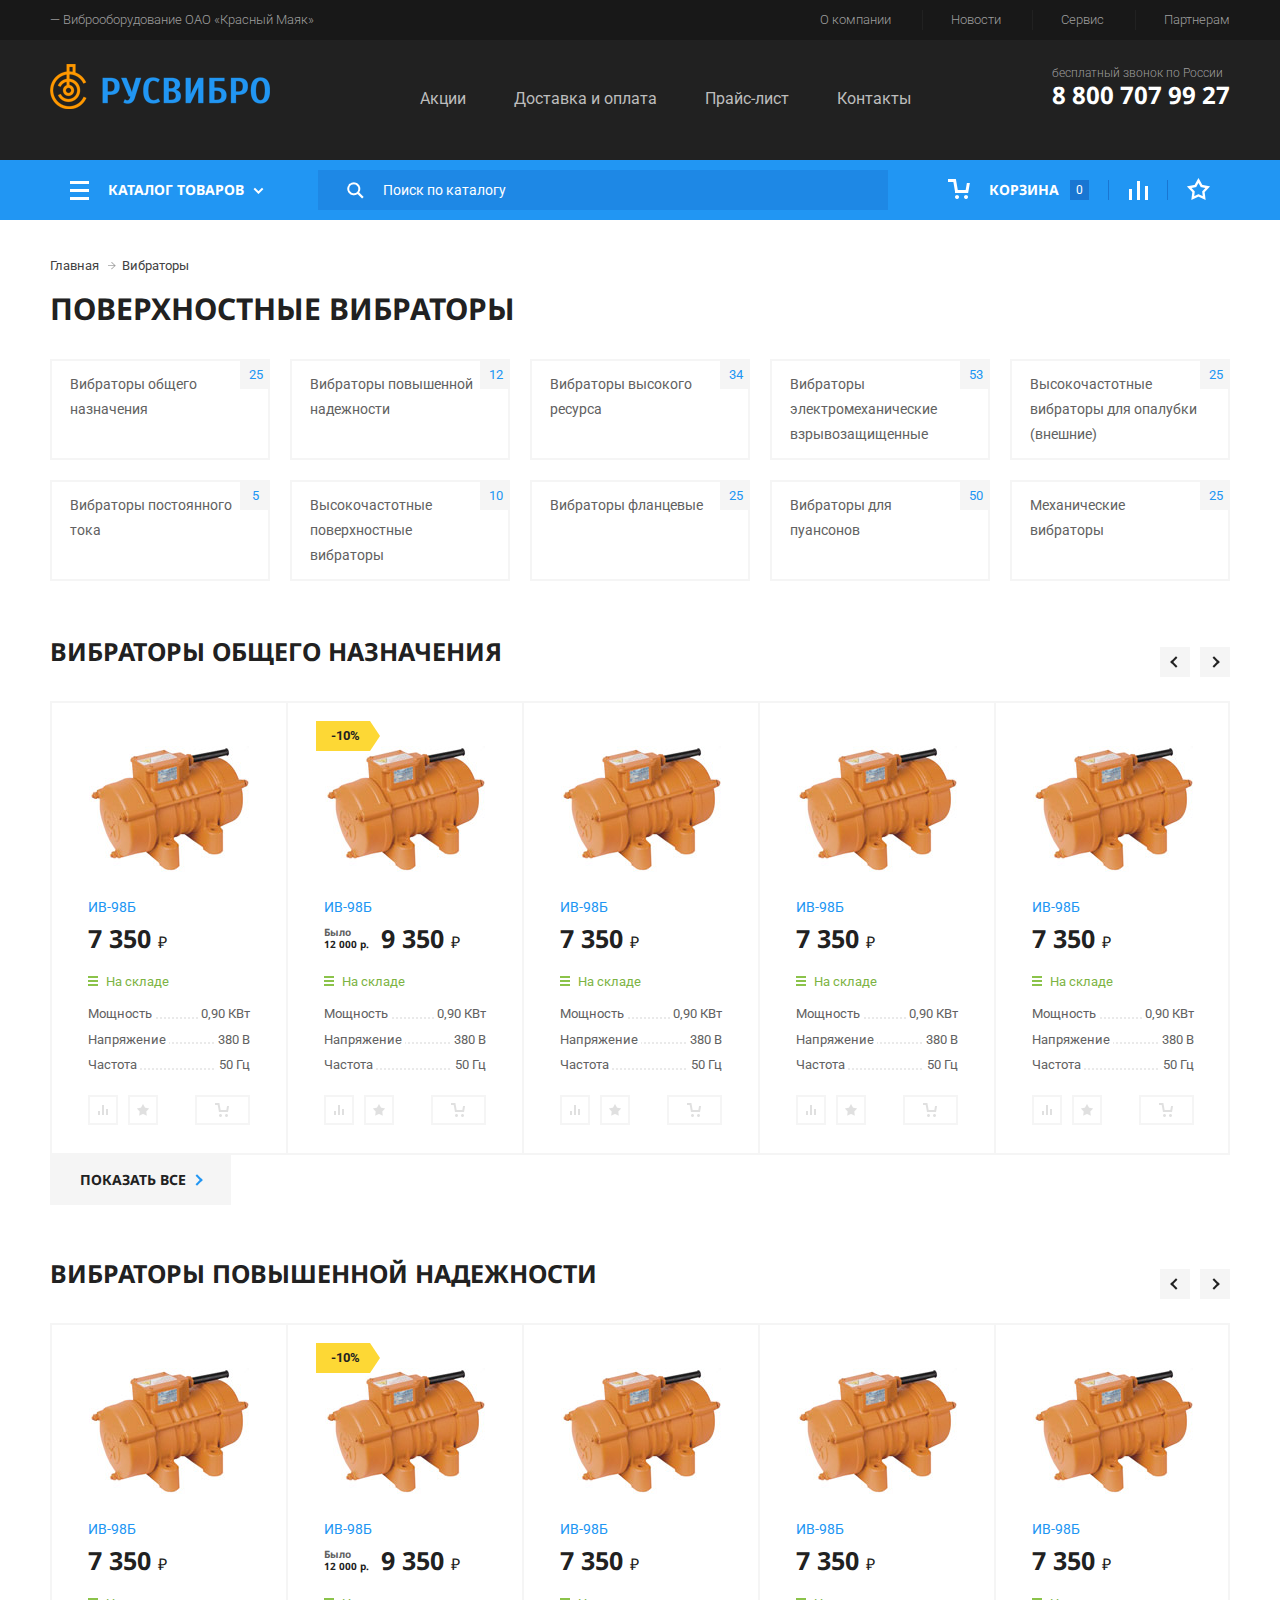
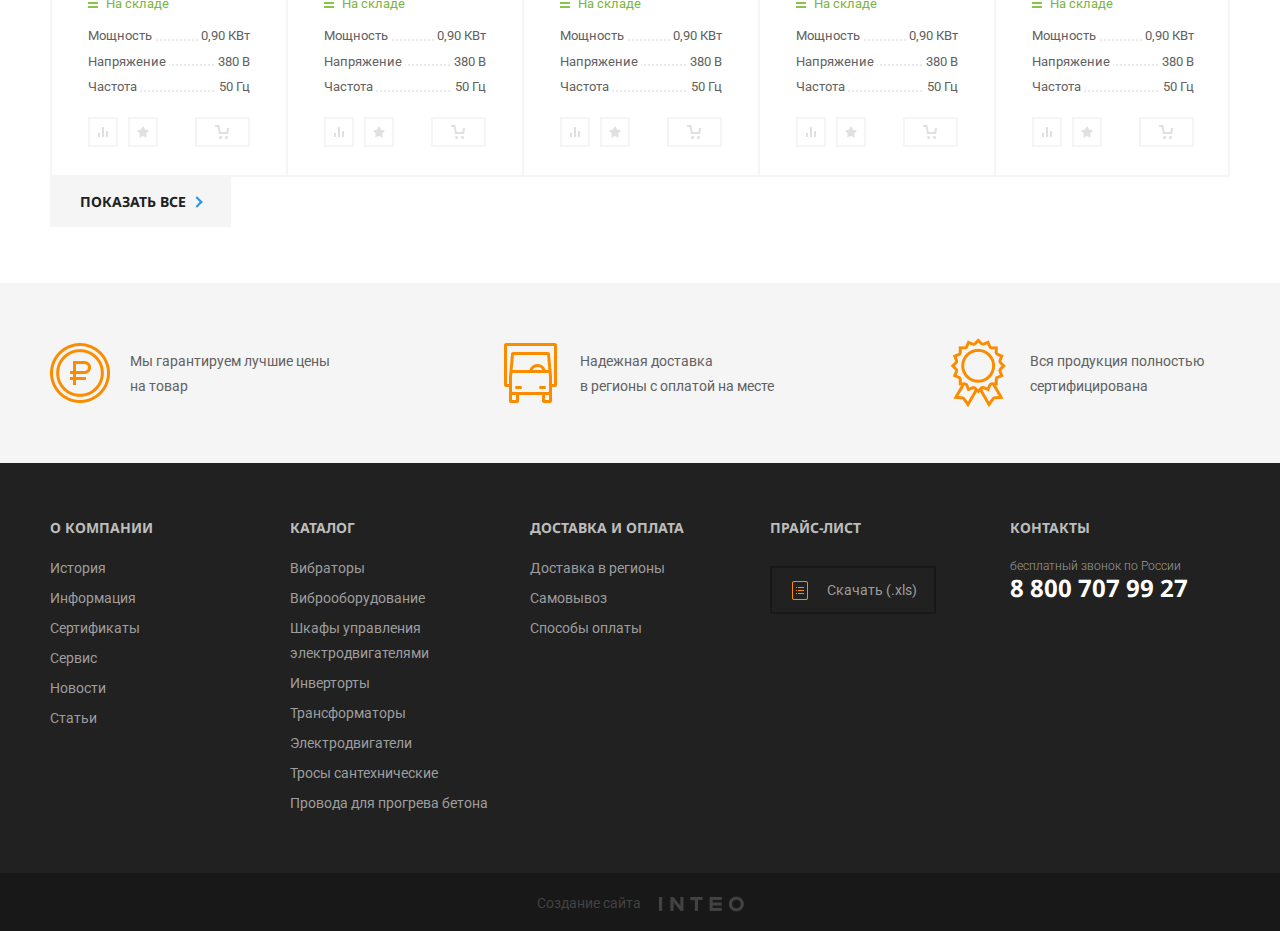
==== commit 9d1d0a56: "Карточка товара" ====
--- a/index2.html
+++ b/index2.html
@@ -11,6 +11,7 @@
     <link href='https://fonts.googleapis.com/css?family=Roboto:400,400italic,300,700,700italic&subset=latin,cyrillic' rel='stylesheet' type='text/css'>
     <link href='https://fonts.googleapis.com/css?family=Noto+Sans:400,700&subset=latin,cyrillic' rel='stylesheet' type='text/css'>
     <link href="f/css/flexslider.css" rel="stylesheet">
+    <link href="f/fancybox/jquery.fancybox.css" rel="stylesheet">
     <link href="f/css/main.css" rel="stylesheet">
     <script src="f/js/jquery-1.12.0.min.js"></script>
     <!-- HTML5 shim and Respond.js for IE8 support of HTML5 elements and media queries -->
@@ -20,6 +21,7 @@
     <![endif]-->
     <script src="f/js/jquery.equalizer.min.js"></script>
     <script src="f/js/jquery.flexslider-min.js"></script>
+    <script src="f/fancybox/jquery.fancybox.pack.js"></script>
     <script src="f/js/common.js"></script>
     <script>
     $(window).load(function() {
--- a/f/css/main.css
+++ b/f/css/main.css
@@ -432,11 +432,15 @@
 }
 h3,
 .h3 {
-  font-size: 24px;
+  font: bold 20px/30px 'Noto Sans', Arial, sans-serif;
+  text-transform: uppercase;
+  margin: 40px 0 19px;
 }
 h4,
 .h4 {
-  font-size: 18px;
+  font: bold 16px/30px 'Noto Sans', Arial, sans-serif;
+  text-transform: uppercase;
+  margin: 40px 0 19px;
 }
 h5,
 .h5 {
@@ -449,6 +453,7 @@
 p {
   margin: 0 0 10px;
 }
+
 .lead {
   margin-bottom: 20px;
   font-size: 16px;
@@ -1385,6 +1390,327 @@
     padding-top: 6px;
     font-size: 12px;
   }
+}
+.nav {
+  padding-left: 0;
+  margin-bottom: 0;
+  list-style: none;
+}
+.nav > li {
+  position: relative;
+  display: block;
+}
+.nav > li > a {
+  position: relative;
+  display: block;
+  padding: 0 19px 15px;
+}
+.nav > li > a:hover,
+.nav > li > a:focus {
+  text-decoration: none;
+}
+.nav > li.disabled > a {
+  color: #777;
+}
+.nav > li.disabled > a:hover,
+.nav > li.disabled > a:focus {
+  color: #777;
+  text-decoration: none;
+  cursor: not-allowed;
+  background-color: transparent;
+}
+.nav .open > a,
+.nav .open > a:hover,
+.nav .open > a:focus {
+  background-color: #eee;
+  border-color: #337ab7;
+}
+.nav .nav-divider {
+  height: 1px;
+  margin: 9px 0;
+  overflow: hidden;
+  background-color: #e5e5e5;
+}
+.nav > li > a > img {
+  max-width: none;
+}
+.nav-tabs {
+  border-bottom: 3px solid #f5f5f5;
+  margin-bottom: 50px;
+}
+.nav-tabs > li {
+  float: left;
+  margin-bottom: -3px;
+}
+.nav-tabs > li > a {
+  font-size: 14px;
+  font-family: 'Noto Sans',Arial,sans-serif;
+  font-weight: bold;
+  text-transform: uppercase;
+  line-height: 1.42857143;
+  border-bottom: 3px solid transparent;
+  color: #212121;
+}
+.nav-tabs > li > a:hover {
+  border-color: #eaeaea;
+}
+.nav-tabs > li.active > a,
+.nav-tabs > li.active > a:hover,
+.nav-tabs > li.active > a:focus {
+  cursor: default;
+  background-color: #fff;
+  border-color: #2196f3;
+}
+.nav-tabs.nav-justified {
+  width: 100%;
+  border-bottom: 0;
+}
+.nav-tabs.nav-justified > li {
+  float: none;
+}
+.nav-tabs.nav-justified > li > a {
+  margin-bottom: 5px;
+  text-align: center;
+}
+.nav-tabs.nav-justified > .dropdown .dropdown-menu {
+  top: auto;
+  left: auto;
+}
+@media (min-width: 768px) {
+  .nav-tabs.nav-justified > li {
+    display: table-cell;
+    width: 1%;
+  }
+  .nav-tabs.nav-justified > li > a {
+    margin-bottom: 0;
+  }
+}
+.nav-tabs.nav-justified > li > a {
+  margin-right: 0;
+  border-radius: 4px;
+}
+.nav-tabs.nav-justified > .active > a,
+.nav-tabs.nav-justified > .active > a:hover,
+.nav-tabs.nav-justified > .active > a:focus {
+  border: 1px solid #ddd;
+}
+@media (min-width: 768px) {
+  .nav-tabs.nav-justified > li > a {
+    border-bottom: 1px solid #ddd;
+    border-radius: 4px 4px 0 0;
+  }
+  .nav-tabs.nav-justified > .active > a,
+  .nav-tabs.nav-justified > .active > a:hover,
+  .nav-tabs.nav-justified > .active > a:focus {
+    border-bottom-color: #fff;
+  }
+}
+.nav-pills > li {
+  float: left;
+}
+.nav-pills > li > a {
+  border-radius: 4px;
+}
+.nav-pills > li + li {
+  margin-left: 2px;
+}
+.nav-pills > li.active > a,
+.nav-pills > li.active > a:hover,
+.nav-pills > li.active > a:focus {
+  color: #fff;
+  background-color: #337ab7;
+}
+.nav-stacked > li {
+  float: none;
+}
+.nav-stacked > li + li {
+  margin-top: 2px;
+  margin-left: 0;
+}
+.nav-justified {
+  width: 100%;
+}
+.nav-justified > li {
+  float: none;
+}
+.nav-justified > li > a {
+  margin-bottom: 5px;
+  text-align: center;
+}
+.nav-justified > .dropdown .dropdown-menu {
+  top: auto;
+  left: auto;
+}
+@media (min-width: 768px) {
+  .nav-justified > li {
+    display: table-cell;
+    width: 1%;
+  }
+  .nav-justified > li > a {
+    margin-bottom: 0;
+  }
+}
+.nav-tabs-justified {
+  border-bottom: 0;
+}
+.nav-tabs-justified > li > a {
+  margin-right: 0;
+  border-radius: 4px;
+}
+.nav-tabs-justified > .active > a,
+.nav-tabs-justified > .active > a:hover,
+.nav-tabs-justified > .active > a:focus {
+  border: 1px solid #ddd;
+}
+@media (min-width: 768px) {
+  .nav-tabs-justified > li > a {
+    border-bottom: 1px solid #ddd;
+    border-radius: 4px 4px 0 0;
+  }
+  .nav-tabs-justified > .active > a,
+  .nav-tabs-justified > .active > a:hover,
+  .nav-tabs-justified > .active > a:focus {
+    border-bottom-color: #fff;
+  }
+}
+.tab-content > .tab-pane {
+  display: none;
+}
+.tab-content > .active {
+  display: block;
+}
+.nav-tabs .dropdown-menu {
+  margin-top: -1px;
+  border-top-left-radius: 0;
+  border-top-right-radius: 0;
+}
+.fade {
+  opacity: 0;
+  -webkit-transition: opacity .15s linear;
+       -o-transition: opacity .15s linear;
+          transition: opacity .15s linear;
+}
+.fade.in {
+  opacity: 1;
+}
+.collapse {
+  display: none;
+}
+.collapse.in {
+  display: block;
+}
+.tooltip {
+  position: absolute;
+  z-index: 1070;
+  display: block;
+  font-size: 14px;
+  font-style: normal;
+  font-weight: normal;
+  line-height: 1.42857143;
+  text-align: left;
+  text-align: start;
+  text-decoration: none;
+  text-shadow: none;
+  text-transform: none;
+  letter-spacing: normal;
+  word-break: normal;
+  word-spacing: normal;
+  word-wrap: normal;
+  white-space: normal;
+  filter: alpha(opacity=0);
+  opacity: 0;
+  white-space: nowrap;
+  line-break: auto;
+}
+.tooltip.in {
+  filter: alpha(opacity=90);
+  opacity: .9;
+}
+.tooltip.top {
+  padding: 5px 0;
+  margin-top: -3px;
+}
+.tooltip.right {
+  padding: 0 5px;
+  margin-left: 3px;
+}
+.tooltip.bottom {
+  padding: 5px 0;
+  margin-top: 3px;
+}
+.tooltip.left {
+  padding: 0 5px;
+  margin-left: -3px;
+}
+.tooltip-inner {
+  max-width: 240px;
+  padding: 10px 20px;
+  color: #616161;
+  text-align: center;
+  background-color: #f5f5f5;
+}
+.tooltip-arrow {
+  position: absolute;
+  width: 0;
+  height: 0;
+  border-color: transparent;
+  border-style: solid;
+}
+.tooltip.top .tooltip-arrow {
+  bottom: 0;
+  left: 50%;
+  margin-left: -5px;
+  border-width: 5px 5px 0;
+  border-top-color: #f5f5f5;
+}
+.tooltip.top-left .tooltip-arrow {
+  right: 5px;
+  bottom: 0;
+  margin-bottom: -5px;
+  border-width: 5px 5px 0;
+  border-top-color: #f5f5f5;
+}
+.tooltip.top-right .tooltip-arrow {
+  bottom: 0;
+  left: 5px;
+  margin-bottom: -5px;
+  border-width: 5px 5px 0;
+  border-top-color: #f5f5f5;
+}
+.tooltip.right .tooltip-arrow {
+  top: 50%;
+  left: 0;
+  margin-top: -5px;
+  border-width: 5px 5px 5px 0;
+  border-right-color: #f5f5f5;
+}
+.tooltip.left .tooltip-arrow {
+  top: 50%;
+  right: 0;
+  margin-top: -5px;
+  border-width: 5px 0 5px 5px;
+  border-left-color: #f5f5f5;
+}
+.tooltip.bottom .tooltip-arrow {
+  top: 0;
+  left: 50%;
+  margin-left: -5px;
+  border-width: 0 5px 5px;
+  border-bottom-color: #f5f5f5;
+}
+.tooltip.bottom-left .tooltip-arrow {
+  top: 0;
+  right: 5px;
+  margin-top: -5px;
+  border-width: 0 5px 5px;
+  border-bottom-color: #f5f5f5;
+}
+.tooltip.bottom-right .tooltip-arrow {
+  top: 0;
+  left: 5px;
+  margin-top: -5px;
+  border-width: 0 5px 5px;
+  border-bottom-color: #f5f5f5;
 }
 .btn {
   display: inline-block;
@@ -1405,6 +1731,8 @@
   -moz-user-select: none;
   -ms-user-select: none;
   user-select: none;
+  -webkit-transition: all .3s;
+  transition: all .3s;
 }
 .btn:focus,
 .btn:active:focus,
@@ -1412,9 +1740,7 @@
 .btn.focus,
 .btn:active.focus,
 .btn.active.focus {
-  outline: thin dotted;
-  outline: 5px auto -webkit-focus-ring-color;
-  outline-offset: -2px;
+  outline: 0;
 }
 .btn:hover,
 .btn:focus,
@@ -1474,27 +1800,30 @@
   border-color:  #1976d2;
 }
 .btn-primary {
-  color: #ffffff;
-  background-color: #337ab7;
-  border-color: #2e6da4;
+  color: #616161;
+  background-color: #f5f5f5;
+  border-color: #f5f5f5;
+}
+.btn-primary.btn-lg {
+  color: #212121;
 }
 .btn-primary:focus,
 .btn-primary.focus {
-  color: #ffffff;
-  background-color: #286090;
-  border-color: #122b40;
+  color: #2196f3;
+  background-color: #f5f5f5;
+  border-color: #f5f5f5;
 }
 .btn-primary:hover {
-  color: #ffffff;
-  background-color: #286090;
-  border-color: #204d74;
+  color: #2196f3;
+  background-color: #f5f5f5;
+  border-color: #f5f5f5;
 }
 .btn-primary:active,
 .btn-primary.active,
 .open > .dropdown-toggle.btn-primary {
-  color: #ffffff;
-  background-color: #286090;
-  border-color: #204d74;
+  color: #2196f3;
+  background-color: #f5f5f5;
+  border-color: #f5f5f5;
 }
 .btn-primary:active:hover,
 .btn-primary.active:hover,
@@ -1505,9 +1834,9 @@
 .btn-primary:active.focus,
 .btn-primary.active.focus,
 .open > .dropdown-toggle.btn-primary.focus {
-  color: #ffffff;
-  background-color: #204d74;
-  border-color: #122b40;
+  color: #2196f3;
+  background-color: #f5f5f5;
+  border-color: #f5f5f5;
 }
 .btn-primary:active,
 .btn-primary.active,
@@ -1523,8 +1852,8 @@
 .btn-primary.disabled.focus,
 .btn-primary[disabled].focus,
 fieldset[disabled] .btn-primary.focus {
-  background-color: #337ab7;
-  border-color: #2e6da4;
+  background-color: #f5f5f5;
+  border-color: #f5f5f5;
 }
 .btn-primary .badge {
   color: #337ab7;
@@ -1532,26 +1861,26 @@
 }
 .btn-success {
   color: #ffffff;
-  background-color: #5cb85c;
-  border-color: #4cae4c;
+  background-color: #2196f3;
+  border-color: #2196f3;
 }
 .btn-success:focus,
 .btn-success.focus {
   color: #ffffff;
-  background-color: #449d44;
-  border-color: #255625;
+  background-color: #1e88e5;
+  border-color: #1e88e5;
 }
 .btn-success:hover {
   color: #ffffff;
-  background-color: #449d44;
-  border-color: #398439;
+  background-color: #1e88e5;
+  border-color: #1e88e5;
 }
 .btn-success:active,
 .btn-success.active,
 .open > .dropdown-toggle.btn-success {
   color: #ffffff;
-  background-color: #449d44;
-  border-color: #398439;
+  background-color: #1e88e5;
+  border-color: #1e88e5;
 }
 .btn-success:active:hover,
 .btn-success.active:hover,
@@ -1563,8 +1892,8 @@
 .btn-success.active.focus,
 .open > .dropdown-toggle.btn-success.focus {
   color: #ffffff;
-  background-color: #398439;
-  border-color: #255625;
+  background-color: #1e88e5;
+  border-color: #1e88e5;
 }
 .btn-success:active,
 .btn-success.active,
@@ -1580,8 +1909,8 @@
 .btn-success.disabled.focus,
 .btn-success[disabled].focus,
 fieldset[disabled] .btn-success.focus {
-  background-color: #5cb85c;
-  border-color: #4cae4c;
+  background-color: #1e88e5;
+  border-color: #1e88e5;
 }
 .btn-success .badge {
   color: #5cb85c;
@@ -1792,13 +2121,17 @@
   text-decoration: none;
 }
 .btn-lg {
-  padding: 10px 16px;
-  font-size: 18px;
+  padding: 14px 17px;
+  font-size: 14px;
   line-height: 1.3333333;
+  font-family: 'Noto Sans',Arial,sans-serif;
+  text-transform: uppercase;
+  font-weight: bold;
+  text-align: center;
 }
 .btn-sm {
-  padding: 5px 10px;
-  font-size: 12px;
+  padding: 7px 16px 8px;
+  font-size: 14px;
   line-height: 1.5;
 }
 .btn-xs {
@@ -1984,7 +2317,7 @@
     display: inline-block !important;
   }
 }
-@media (min-width: 992px) and (max-width: 1199px) {
+@media (min-width: 992px) and (max-width: 1239px) {
   .visible-md {
     display: block !important;
   }
@@ -1999,17 +2332,17 @@
     display: table-cell !important;
   }
 }
-@media (min-width: 992px) and (max-width: 1199px) {
+@media (min-width: 992px) and (max-width: 1239px) {
   .visible-md-block {
     display: block !important;
   }
 }
-@media (min-width: 992px) and (max-width: 1199px) {
+@media (min-width: 992px) and (max-width: 1239px) {
   .visible-md-inline {
     display: inline !important;
   }
 }
-@media (min-width: 992px) and (max-width: 1199px) {
+@media (min-width: 992px) and (max-width: 1239px) {
   .visible-md-inline-block {
     display: inline-block !important;
   }
@@ -2054,7 +2387,7 @@
     display: none !important;
   }
 }
-@media (min-width: 992px) and (max-width: 1199px) {
+@media (min-width: 992px) and (max-width: 1239px) {
   .hidden-md {
     display: none !important;
   }
@@ -2111,6 +2444,7 @@
     display: none !important;
   }
 }
+
 .container {
   margin-right: auto;
   margin-left: auto;
@@ -3395,6 +3729,26 @@
 .btn .icon-document {
   margin-left: 3px;
 }
+.icon-discount {
+  top: -1px;
+  width: 18px;
+  height: 18px;
+  background-position: 0 -390px;
+  margin-right: 8px;
+}
+a:hover .icon-discount {
+  background-position: -18px -390px;
+}
+.icon-howto {
+  top: -2px;
+  width: 20px;
+  height: 20px;
+  background-position: 0 -408px;
+  margin-right: 6px;
+}
+a:hover .icon-howto {
+  background-position: -20px -408px;
+}
 .icon-warehouse-yes,
 .icon-warehouse-no {
   width: 10px;
@@ -3430,6 +3784,17 @@
 a.active .icon-fav-small {
   background-position: -25px -305px;
 }
+.icon-print-small {
+  width: 12px;
+  height: 14px;
+  background-position: -39px -291px;
+  margin: 0 -1px;
+}
+a:hover .icon-print-small,
+a:focus .icon-print-small,
+a.active .icon-print-small {
+  background-position: -39px -305px;
+}
 .icon-cart-small {
   width: 15px;
   height: 14px;
@@ -3595,7 +3960,7 @@
   height: 60px;
   background: #2196f3;
   position: relative;
-  z-index: 100001;
+  z-index: 7001;
 }
 .catalog-menu .col-md-20 {
   margin: 0;
@@ -3633,7 +3998,6 @@
   text-align: center;
   line-height: 60px;
   padding: 0 20px;
-  font-size: 14px;
   white-space: nowrap;
   text-transform: uppercase;
   font-family: 'Noto Sans', Arial, sans-serif;
@@ -4474,6 +4838,9 @@
 }
 .catalog-item__warehouse {
   margin-bottom: 13px;
+}
+.catalog-item__warehouse_yes {
+  color: #7cb342;
 }
 .catalog-item__warehouse_no {
   color: #9e9e9e;
@@ -4788,7 +5155,7 @@
 }
 .faded-page {
   position: relative;
-  z-index: 100020 !important;
+  z-index: 7020 !important;
 }
 .icon-inteo {
   background: url('../../f/i/inteo.png') 0 0 no-repeat;
@@ -4810,7 +5177,7 @@
   right: 0;
   left: 0;
   bottom: 0;
-  z-index: 100000;
+  z-index: 7000;
   background-color: #000;
   -ms-filter: "progid:DXImageTransform.Microsoft.Alpha(Opacity=0)";
   filter: alpha(opacity=0);0;
@@ -4826,14 +5193,14 @@
 }
 .i-faded-page{
   position: relative;
-  z-index: 100020 !important;
+  z-index: 7020 !important;
 }
 #catalog-area.always-open .categories {
   display: block !important;
 }
 .categories {
   display: none;
-  z-index: 100001;
+  z-index: 7001;
   position: absolute;
   left: 0;
   right: 0;
@@ -4999,4 +5366,422 @@
 }
 .rel {
   position: relative;
+}
+.light {
+  font-weight: 300;
+}
+.catalog-page {
+  padding-top: 22px;
+  margin-bottom: 35px;
+}
+.catalog-page__images {
+  margin-right: 10px;
+}
+.catalog-page__chars {
+  font-size: 14px;
+  line-height: 30px;
+  margin-bottom: 30px;
+}
+@media (min-width: 992px) and (max-width: 1239px) {
+  .catalog-page__chars {
+    font-size: 12px;
+    line-height: 20px;
+  }
+}
+.catalog-page__image {
+  margin-bottom: 16px;
+}
+.catalog-page__image,
+.catalog-page__image .slides a {
+  height: 300px;
+}
+.catalog-page__image .slides a {
+  display: block;
+  position: relative;
+  height: 300px;
+  width: 100%;
+}
+.catalog-page__image .slides li img {
+  max-height: 100%;
+  max-width: 100%;
+  position: absolute;
+  left: 0;
+  top: 0;
+  right: 0;
+  bottom: 0;
+  margin: auto;
+}
+.catalog-page__carousel {
+  margin-bottom: 30px;
+}
+.catalog-page__carousel .slides li {
+  width: 54px;
+  height: 54px;
+  position: relative;
+  border-bottom: 2px solid #fff;
+}
+.catalog-page__carousel .slides li img {
+  max-width: 50px;
+  max-height: 50px;
+  position: absolute;
+  left: 0;
+  top: 0;
+  right: 0;
+  bottom: 0;
+  margin: auto;
+}
+.catalog-page__carousel .slides li span {
+  display: block;
+  width: 54px;
+  height: 54px;
+  border: 2px solid #fff;
+  cursor: pointer;
+  -webkit-transition: border-color .3s;
+  transition: border-color .3s ease;
+}
+.catalog-page__carousel .slides li:hover span {
+  border-color: #eaeaea;
+}
+.catalog-page__carousel .slides li.flex-active-slide span {
+  border-color: #2196f3;
+}
+.catalog-page__actions {
+  border: 2px solid #f5f5f5;
+  margin-left: 20px;
+  font-size: 14px;
+}
+@media (max-width: 991px) {
+  .catalog-page__actions {
+    margin-left: 0;
+  }
+}
+.catalog-page__actions-intro {
+  padding: 8px 8px 8px 27px;
+  font-weight: 300;
+  border-bottom: 2px solid #f5f5f5;
+}
+.catalog-page__actions-intro b {
+  font-weight: 400;
+}
+.catalog-page__actions-buttons {
+  float: right;
+}
+.catalog-page__actions-buttons .btn {
+  margin-left: 8px;
+}
+.catalog-page__actions-content {
+  padding: 20px 27px 14px;
+}
+.catalog-page__actions-content .catalog-item__warehouse {
+  margin-bottom: 2px;
+}
+.catalog-page__price {
+  margin-bottom: 21px;
+  color: #212121;
+  font: bold 40px/40px 'Noto Sans', Arial, sans-serif;
+}
+.catalog-page__price .rub {
+  font-weight: normal;
+  font-size: 30px;
+}
+.catalog-page__price-old {
+  display: inline-block;
+  margin-right: 5px;
+  color: #212121;
+  font-size: 12px;
+  line-height: 20px;
+  font-weight: 300;
+}
+.catalog-page__price-old b {
+  font-size: 16px;
+  font-weight: bold;
+  font-family: 'Noto Sans',Arial,sans-serif;
+}
+.catalog-page__price-old .rub {
+  font-size: 16px;
+  font-weight: normal;
+}
+.catalog-page__price .catalog-item__labels-item {
+  display: inline-block;
+  vertical-align: top;
+  font-size: 14px;
+  margin-left: 20px;
+  margin-top: 3px;
+  margin-bottom: -3px;
+}
+.catalog-page__price .catalog-item__labels-content {
+  padding: 0 7px 0 5px;
+}
+.catalog-page__price .catalog-item__labels-content:after {
+  right: auto;
+  left: -10px;
+  border-width: 15px 10px 15px 0;
+  border-color: transparent #fdd835 transparent transparent;
+}
+.catalog-page__cart-counter {
+  margin-bottom: 20px;
+}
+.catalog-page__cart-counter input {
+  width: 60px;
+  height: 40px;
+  border: 2px solid #f5f5f5;
+  text-align: center;
+}
+.catalog-page__cart-counter input:focus {
+  outline: 0;
+  border-color: #eaeaea;
+}
+.catalog-page__cart-counter span {
+  font-weight: bold;
+  vertical-align: top;
+  display: inline-block;
+  background:  #f5f5f5;
+  width: 38px;
+  height: 40px;
+  text-align: center;
+  position: relative;
+  cursor: pointer;
+}
+.catalog-page__cart-counter span:after {
+  position: absolute;
+  content: '';
+  display: block;
+  top: 50%;
+  left: 50%;
+  width: 12px;
+  height: 12px;
+  margin-left: -6px;
+  margin-top: -6px;
+  background: url(../../f/i/icons.png) -9999px -9999px no-repeat;
+  -webkit-transition: opacity .3s;
+  transition: opacity .3s;
+}
+.catalog-page__cart-counter span.inactive:after {
+  opacity: .3;
+}
+.catalog-page__cart-counter span.inactive {
+  cursor: default;
+}
+.catalog-page__cart-counter span.minus:after {
+  background-position: 0 -378px;
+    margin-left: -5px;
+}
+.catalog-page__cart-counter span.plus:after {
+  background-position: -12px -378px;
+  margin-left: -7px;
+}
+.catalog-page__buttons {
+  margin-bottom: 14px;
+}
+.catalog-page__buttons .btn {
+  margin-right: 10px;
+  margin-bottom: 10px;
+}
+.catalog-page__buttons .btn:last-child {
+  margin-right: 0;
+}
+.catalog-page__buttons .btn-success {
+  width: 136px;
+}
+.catalog-page__extra {
+  margin-bottom: 10px;
+  font-weight: 300;
+}
+.catalog-page__extra a {
+  font-weight: 400;
+  color: #2196f3;
+}
+.catalog-page__extra a:hover {
+  text-decoration: none;
+  color: #1976d2;
+}
+.catalog-modifications {
+  padding-right: 20px;
+  margin-bottom: 50px;
+}
+@media (max-width:991px) {
+  .catalog-modifications {
+    padding-right: 0;
+  }
+}
+.catalog-modifications h3 {
+  margin-bottom: 35px;
+}
+.catalog-modification {
+  border: 2px solid #f5f5f5;
+  margin-top: -2px;
+  font-size: 14px;
+  padding: 10px 18px;
+  -webkit-transition: border-color .3s, box-shadow .3s;
+  transition: border-color .3s, box-shadow .3s;
+}
+.no-touch .catalog-modification:hover {
+  z-index: 10;
+  border-color: #fff;
+  -webkit-box-shadow: 0 1px 15px rgba(0,0,0,.15);
+  box-shadow: 0 1px 15px rgba(0,0,0,.15);
+}
+.catalog-modification a:hover {
+  text-decoration: none;
+}
+.catalog-modification__table {
+  display: table;
+  width: 100%;
+}
+.catalog-modification__row {
+  display: table-row;
+}
+.catalog-modification__cell {
+  display: table-cell;
+  padding-right: 20px;
+  vertical-align: top;
+}
+.catalog-modification__cell_image {
+  width: 110px;
+  vertical-align: middle;
+}
+.catalog-modification__cell_image img {
+  max-width: 110px;
+}
+@media (max-width:479px) {
+  .catalog-modification__cell_image {
+    width: 50px;
+    vertical-align: middle;
+  }
+  .catalog-modification__cell_image img {
+    max-width: 50px;
+  }
+}
+.catalog-modification .catalog-item__title {
+  display: inline;
+}
+.catalog-modification .catalog-item__char {
+  font-size: 12px;
+  line-height: 20px;
+  margin-bottom: 3px;
+  font-weight: 300;
+}
+.catalog-modification .catalog-item__char dt {
+  font-weight: 300;
+}
+.catalog-modification .catalog-item__price {
+  font-size: 20px;
+  line-height: 30px;
+}
+.catalog-modification .catalog-item__price {
+  margin-bottom: 5px;
+}
+.catalog-modification__cell_actions {
+  width: 30px;
+  padding-right: 0;
+  padding-top: 8px;
+}
+.catalog-modification__cell_actions .btn {
+  margin-bottom: 10px;
+}
+.file {
+  position: relative;
+  padding-left: 59px;
+  margin-bottom: 25px;
+  margin-top: 25px;
+}
+.file a {
+  color: #616161;
+}
+.file a:hover {
+  color: #2196f3;
+  text-decoration: none;
+}
+.file__info {
+  font-weight: 300;
+}
+.file__icon {
+  position: absolute;
+  left: 0;
+  top: 5px;
+  width: 40px;
+  height: 50px;
+  background: url(../../f/i/icons.png) 0 -428px no-repeat;
+  color: #2196f3;
+  font-weight: 700;
+  text-transform: uppercase;
+  font-size: 13px;
+  text-align: center;
+  padding-top: 17px;
+}
+.viewed {
+  margin-top: -40px;
+  border-top: 3px solid #f5f5f5;
+  padding-top: 48px;
+  padding-bottom: 60px;
+}
+.certificate {
+  vertical-align: top;
+  line-height: 25px;
+}
+.certificate a {
+  color: #616161;
+}
+.certificate a:hover {
+  color: #2196f3;
+  text-decoration: none;
+}
+.certificate__img {
+  position: relative;
+  display: block;
+  float: left;
+  border: 2px solid #f5f5f5;
+  margin-right: 20px;
+}
+.certificate__text {
+  display: block;
+}
+.certificate__img:after {
+  display: block;
+  content: '';
+  position: absolute;
+  left: 50%;
+  top: 50%;
+  margin-top: -11px;
+  margin-left: -11px;
+  width: 22px;
+  height: 22px;
+  opacity: 0;
+  background: url(../../f/i/icons.png) 0 -478px no-repeat;
+  -webkit-transition: all .3s;
+  transition: all .3s;
+}
+a:hover .certificate__img img {
+  opacity: .5;
+}
+a:hover .certificate__img:after {
+  opacity: 1;
+}
+.certificate__img img {
+  display: block;
+  -webkit-transition: all .3s;
+  transition: all .3s;
+}
+.data,
+.tab-pane table {
+  width: 100%;
+  border-collapse: collapse;
+  margin-bottom: 28px;
+}
+.data th {
+  font-weight: 300;
+}
+.tab-pane th {
+  font-weight: 400;
+}
+.data td,
+.data th,
+.tab-pane td,
+.tab-pane th {
+  border-top: 2px solid #f5f5f5;
+  border-bottom: 2px solid #f5f5f5;
+  padding: 9px 20px 9px 0; 
+}
+.nomargin {
+  margin-top: 0!important;
 }